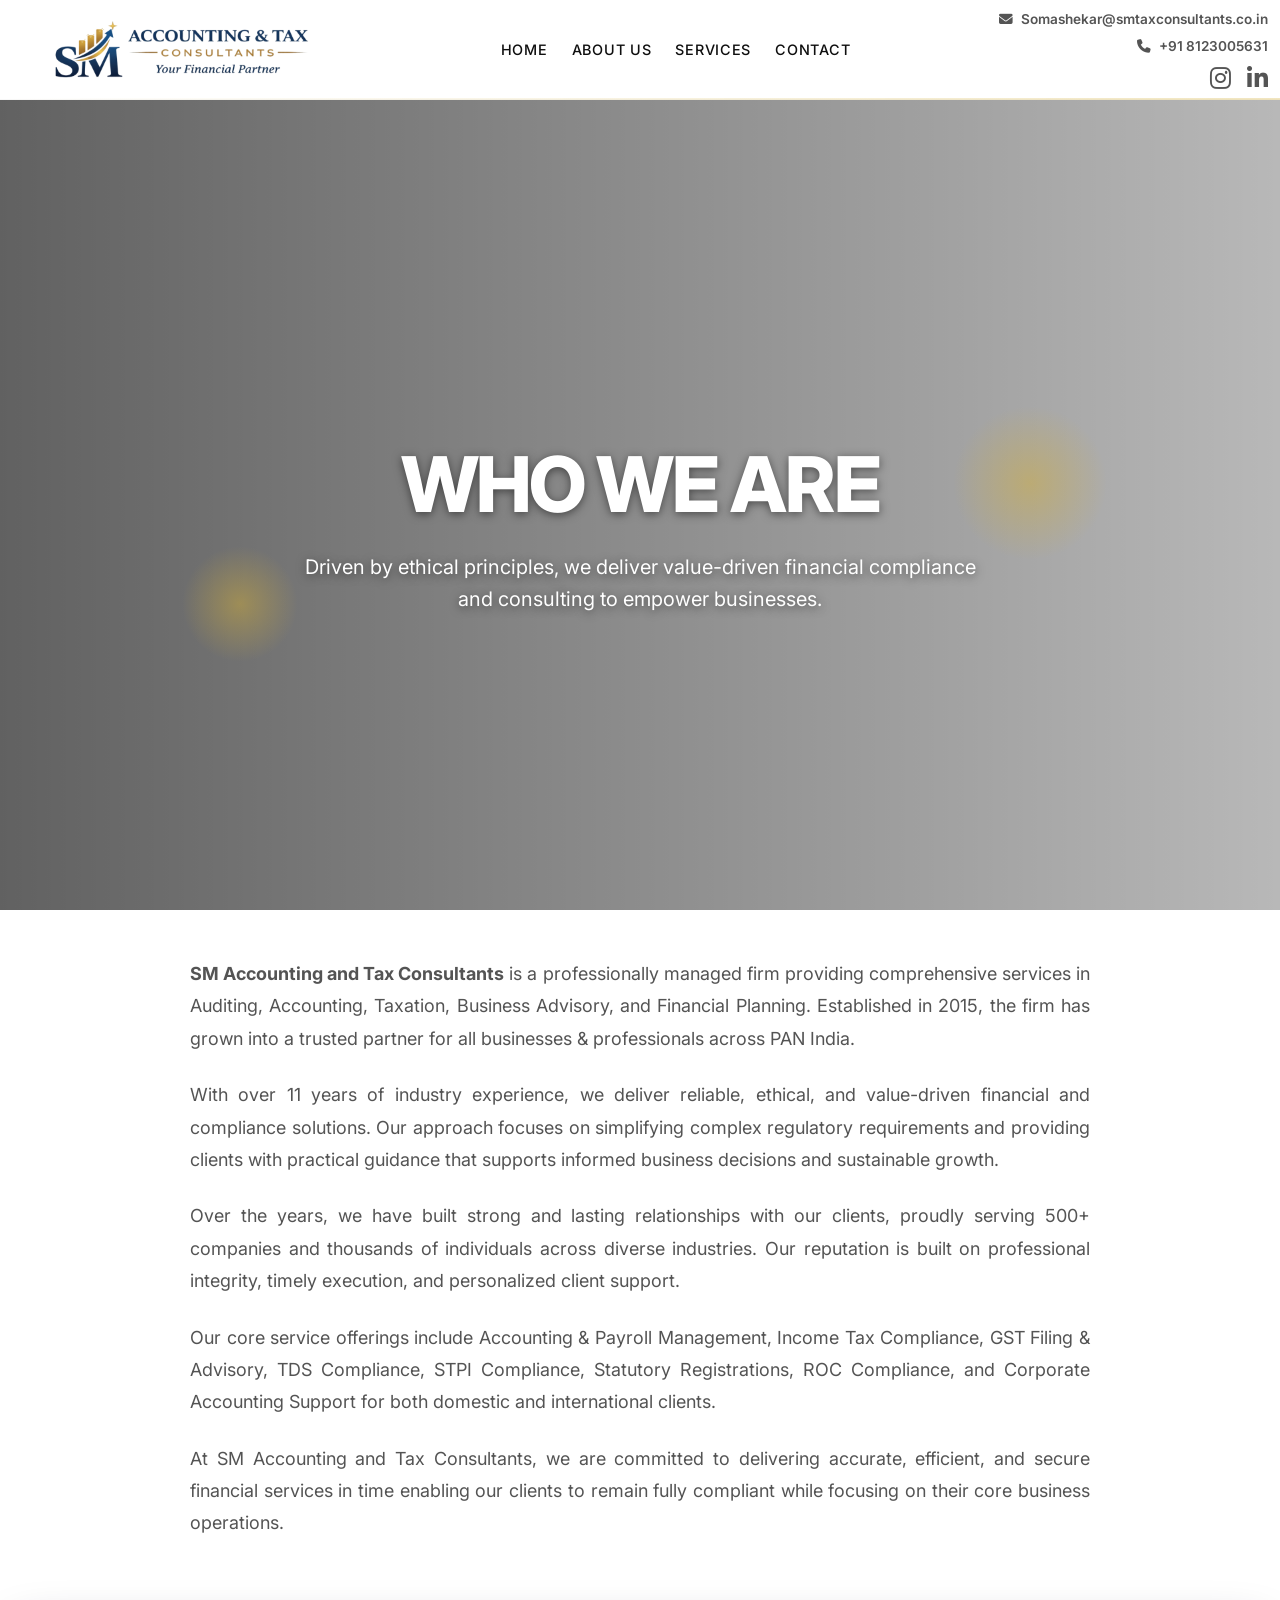
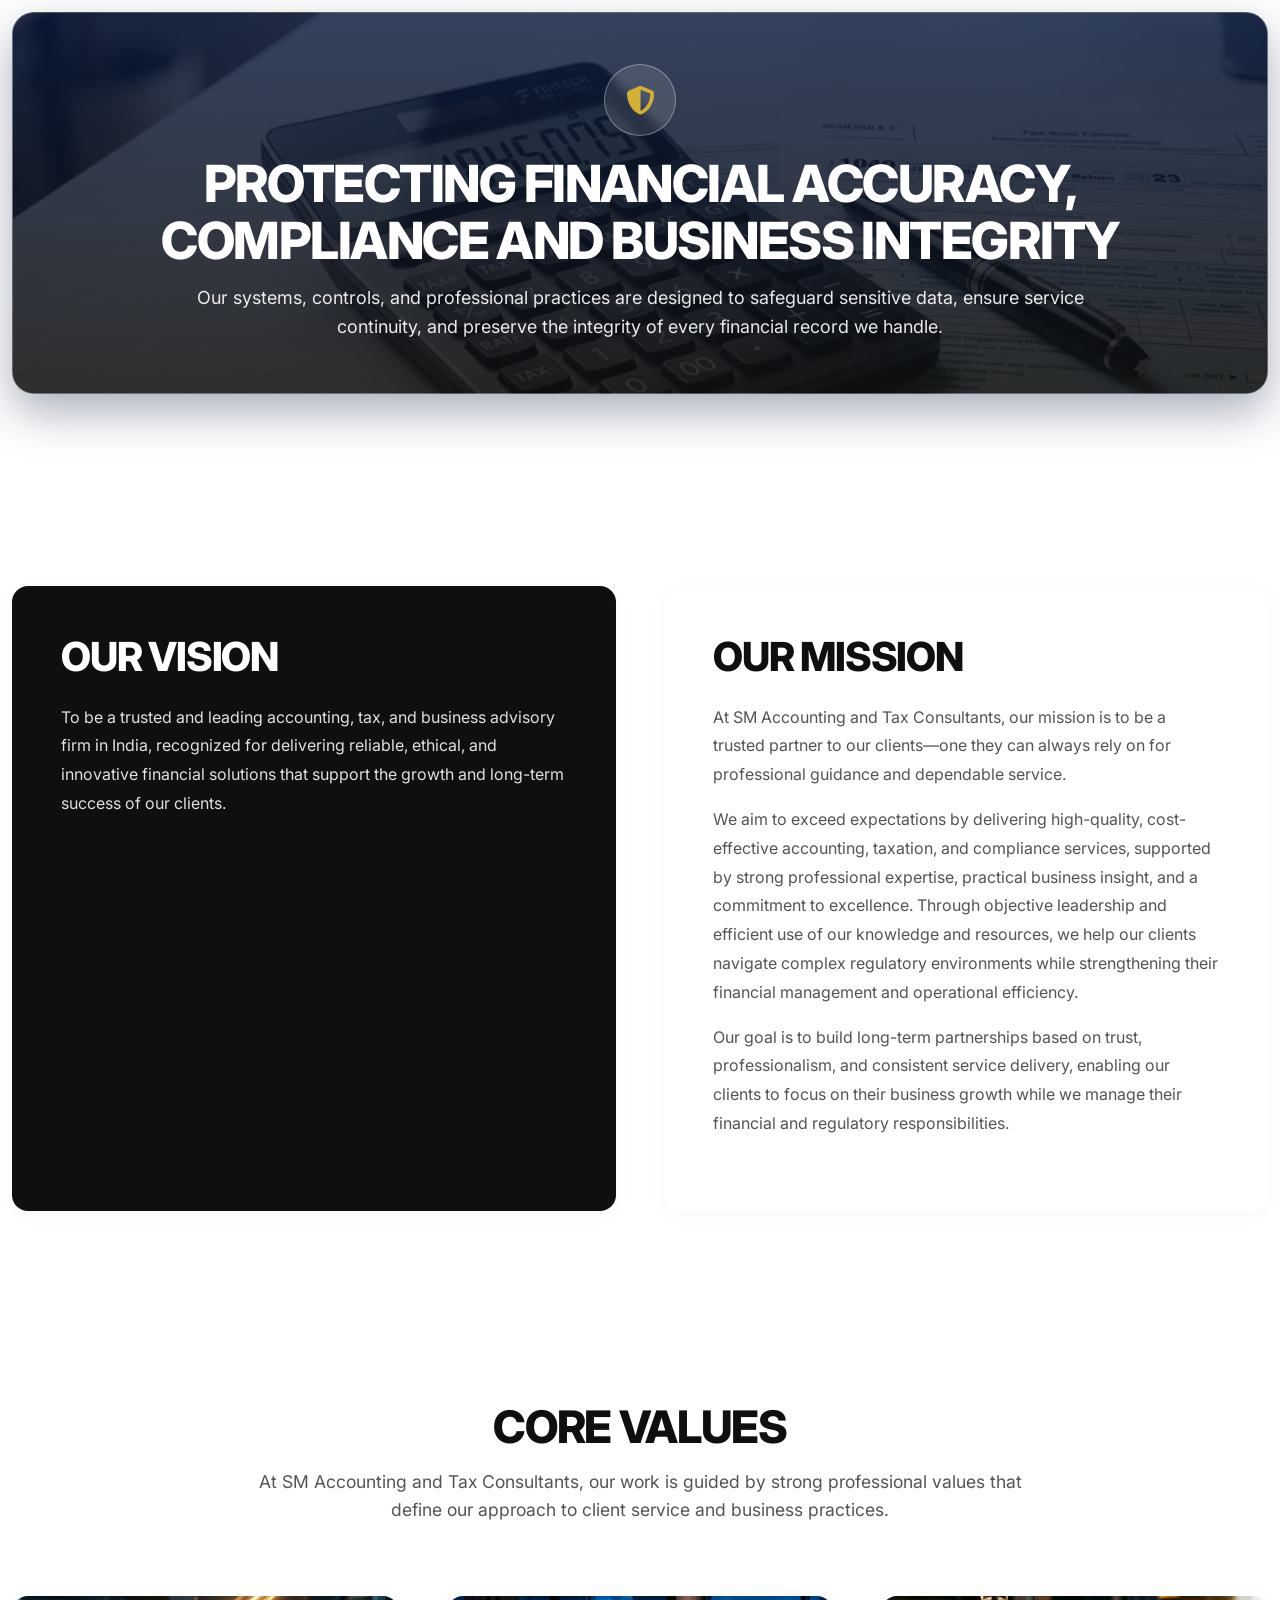
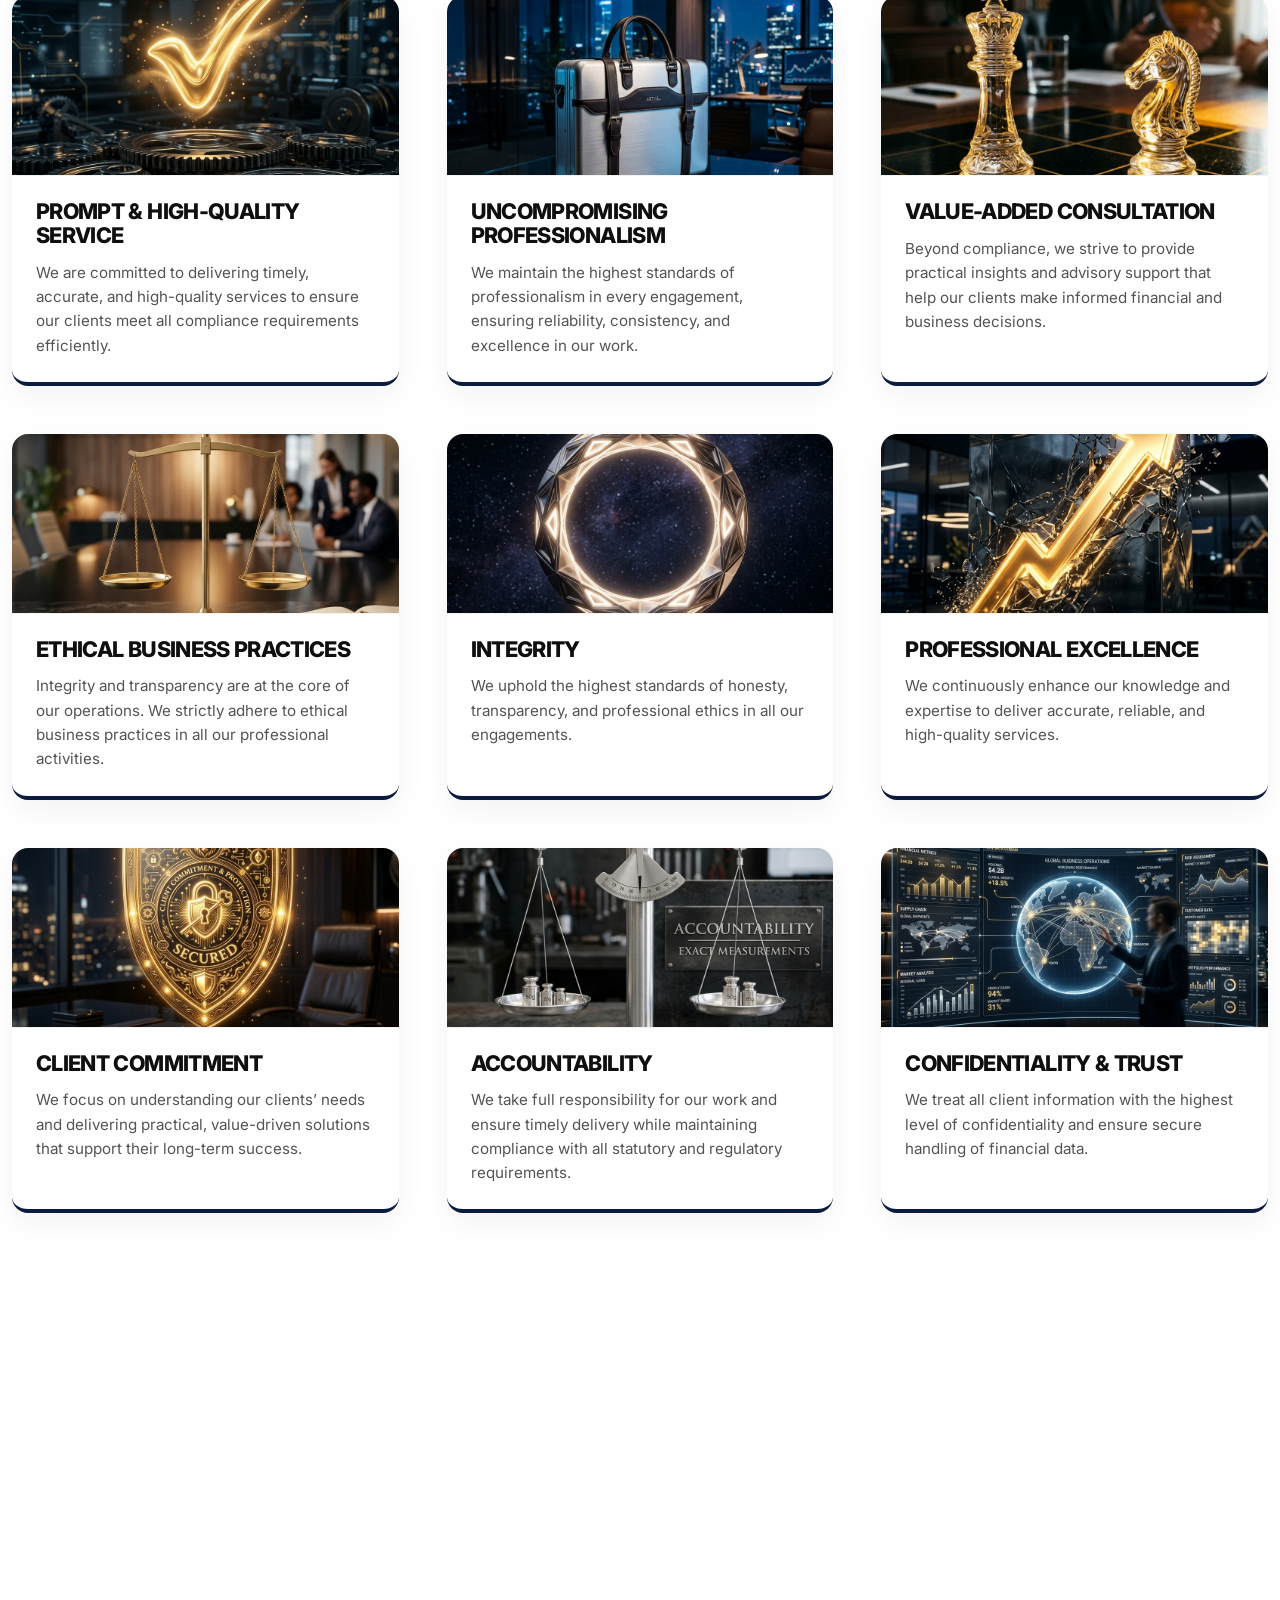
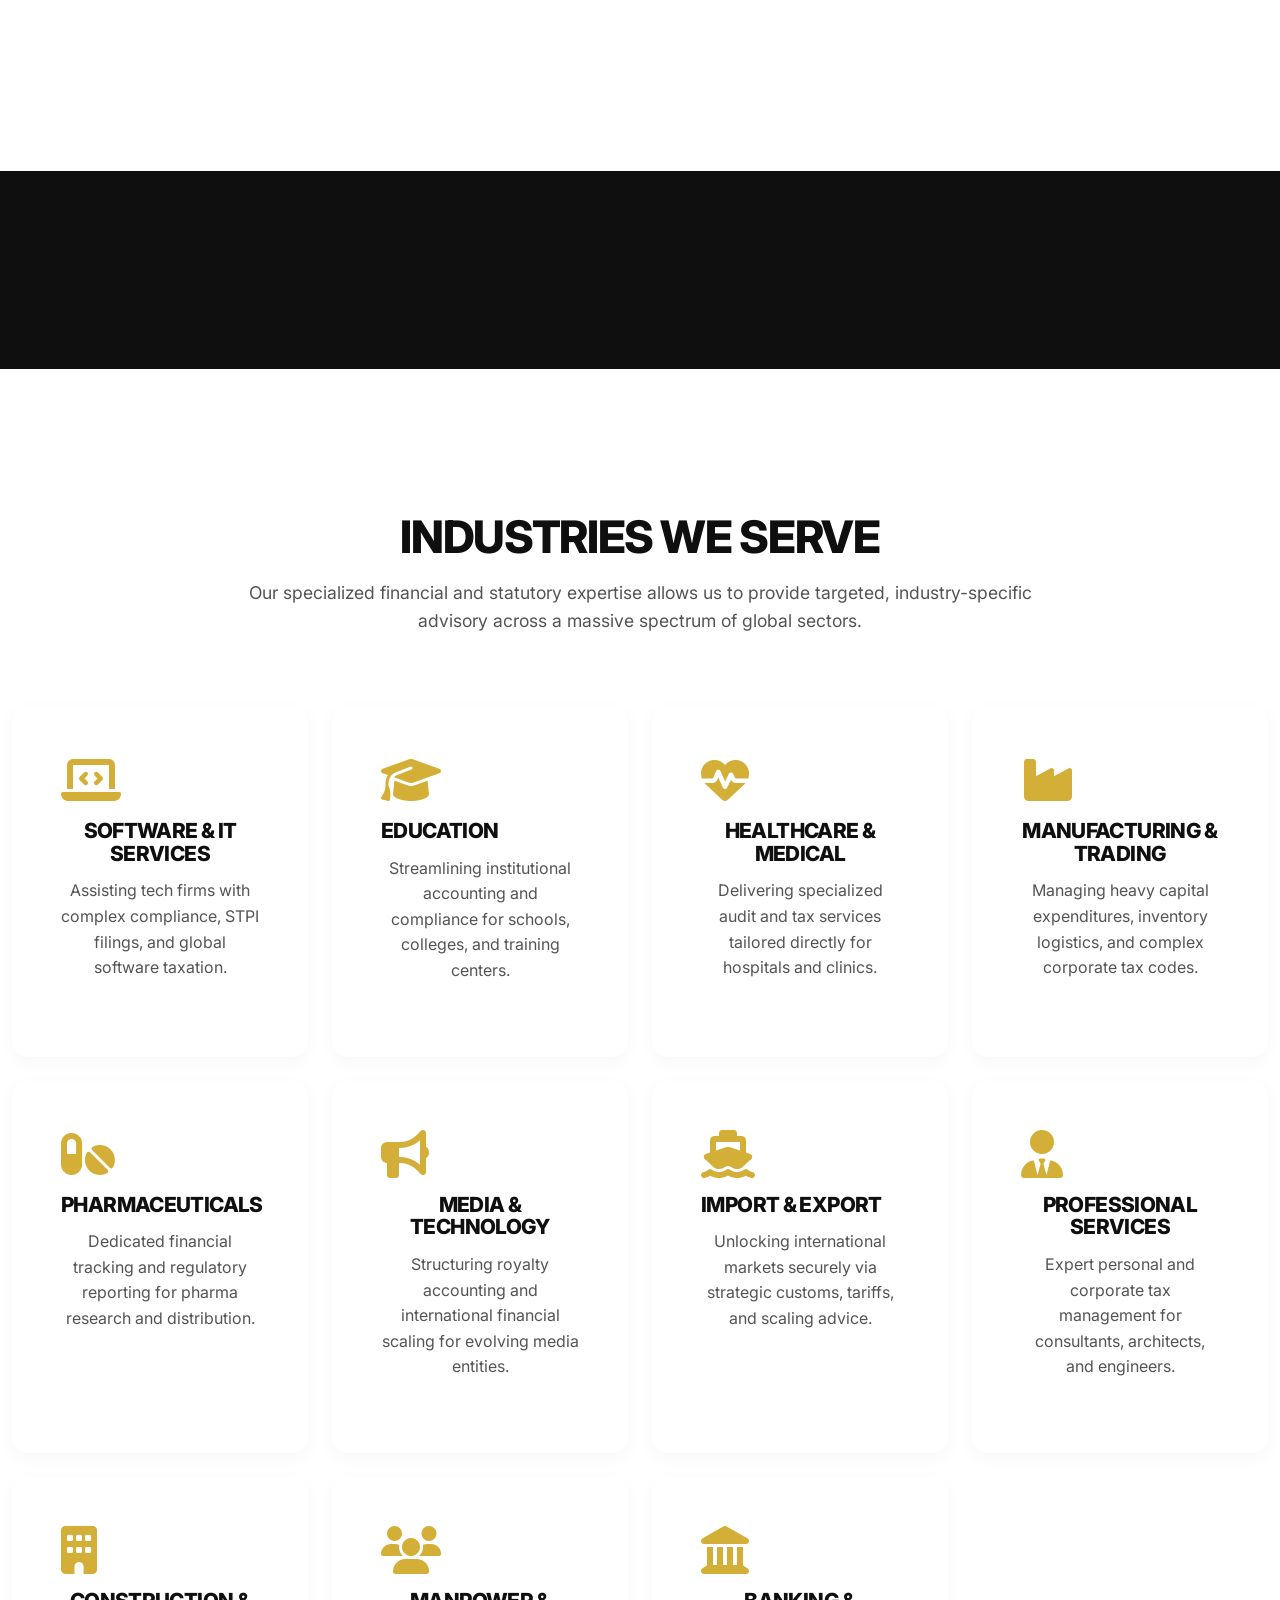
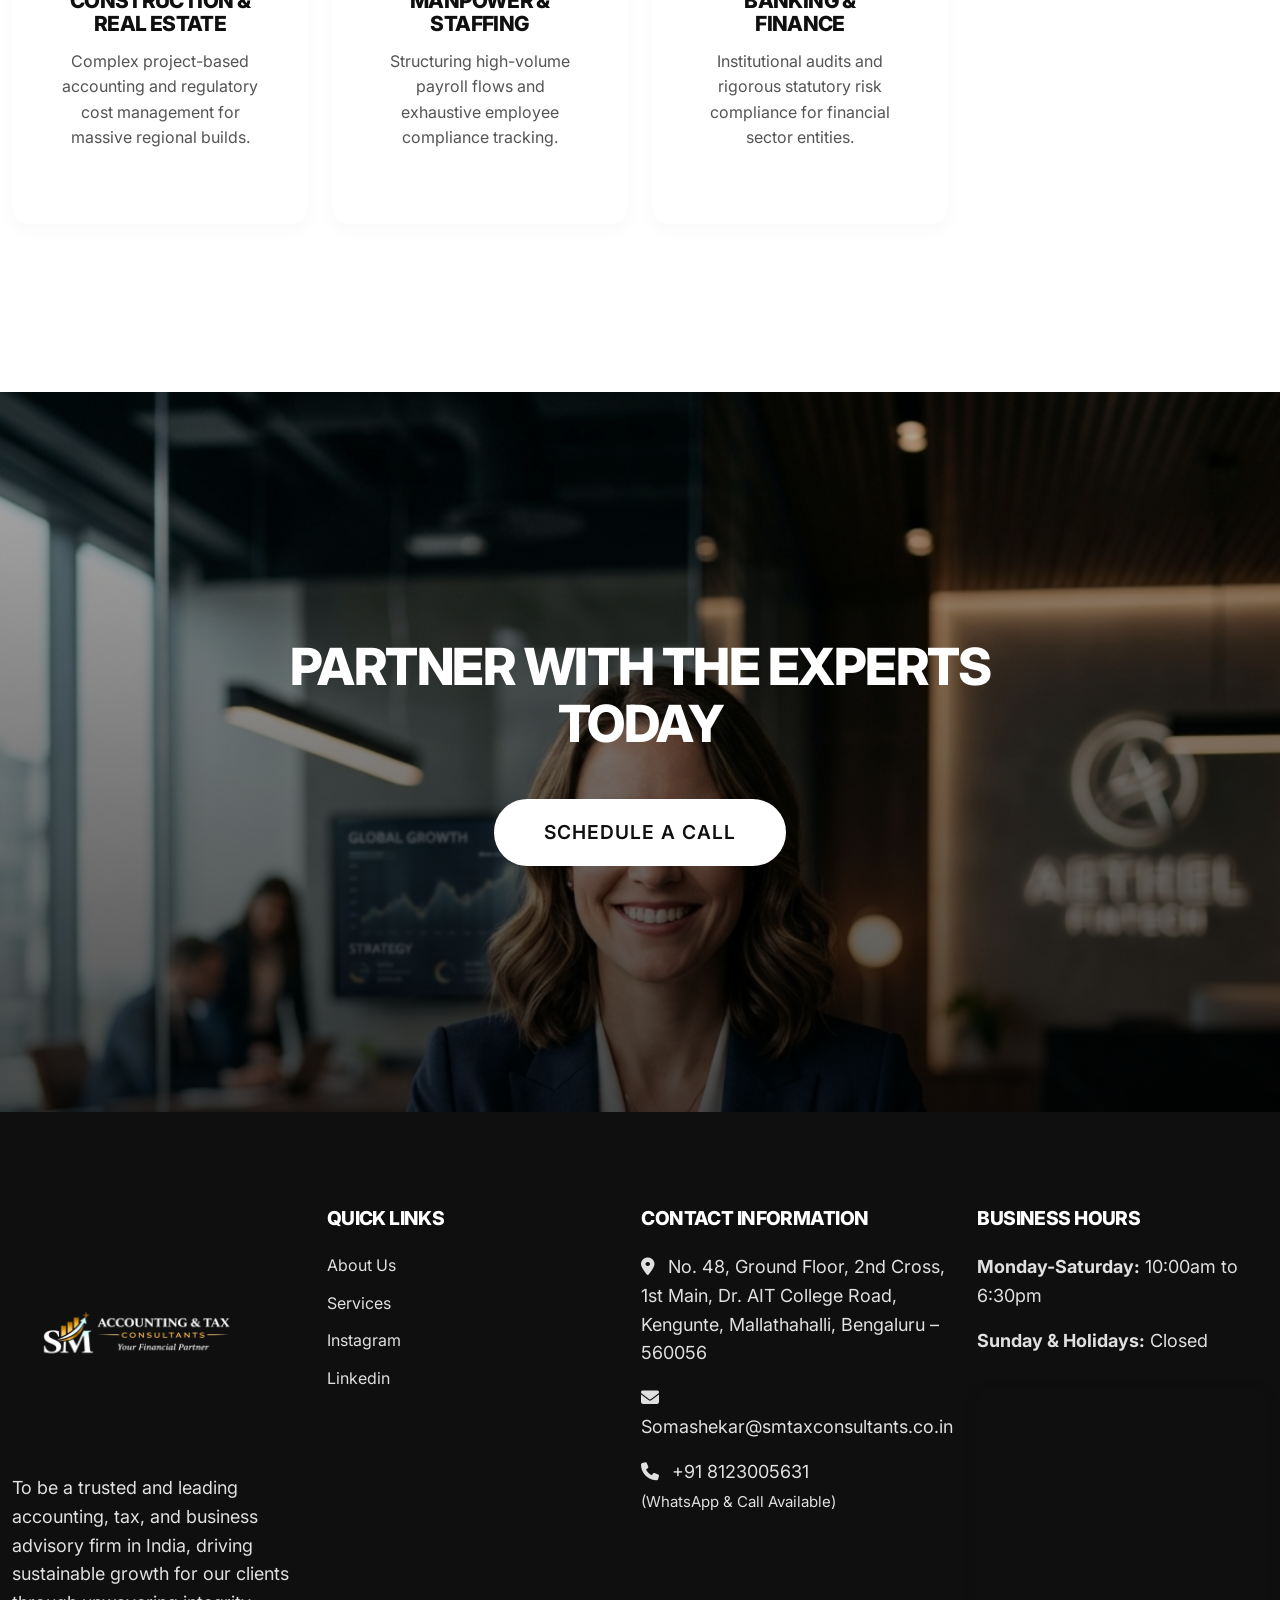
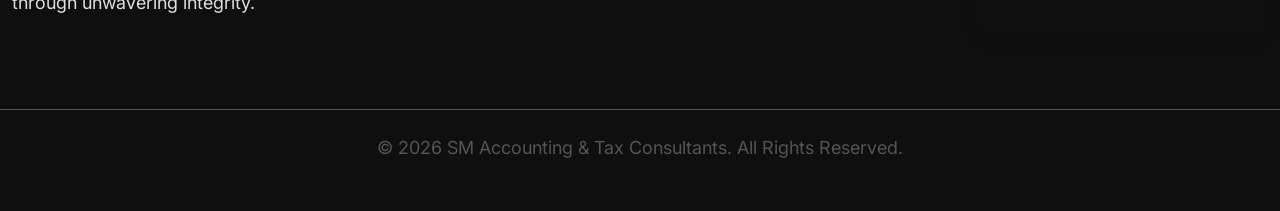
==== about.html @ 7e9931b5 "final commit" ====
<!DOCTYPE html>
<html lang="en">
<head>
    <meta charset="UTF-8">
    <meta name="viewport" content="width=device-width, initial-scale=1.0">
    <meta name="description" content="About SM Accounting & Tax Consultants. Learn about our vision, our experience, and our trusted advisory team.">
    <title>About Us | SM Accounting & Tax Consultants</title>
    <link rel="stylesheet" href="styles.css?v=7">
    <link rel="stylesheet" href="https://cdnjs.cloudflare.com/ajax/libs/font-awesome/6.4.0/css/all.min.css">
</head>
<body>

    <!-- Header (Reused) -->
    <header class="header">
        <div class="container">
            <a href="index.html" class="logo">
                <img src="images/logo.png?v=6" alt="SM Accounting & Tax Logo" class="logo-img">
            </a>
            <button class="mobile-menu-toggle" aria-label="Toggle menu">
                <i class="fas fa-bars"></i>
            </button>
            <nav class="nav-links">
                <a href="index.html">Home</a>
                <a href="about.html" class="active">About Us</a>
                <a href="services.html">Services</a>
                <a href="index.html#contact">Contact</a>
                <div class="mobile-contact-info">
                    <div class="mobile-call-btn-container">
                        <a href="tel:+918123005631" class="btn-blink-call"><i class="fas fa-phone-alt"></i> CALL NOW</a>
                    </div>
                    <a href="mailto:Somashekar@smtaxconsultants.co.in" style="margin-top: 1rem;"><i class="fas fa-envelope"></i> Somashekar@smtaxconsultants.co.in</a>
                    <a href="tel:+918123005631"><i class="fas fa-phone"></i> +91 8123005631</a>
                    <div class="header-social">
                        <a href="https://www.instagram.com/smtaxconsultants" target="_blank" rel="noopener noreferrer" aria-label="Instagram"><i class="fab fa-instagram"></i></a>
                        <a href="https://www.linkedin.com/in/somashekar-m-c-799204240/" target="_blank" rel="noopener noreferrer" aria-label="LinkedIn"><i class="fab fa-linkedin-in"></i></a>
                    </div>
                </div>
            </nav>
            <div class="header-contact">
                <a href="mailto:Somashekar@smtaxconsultants.co.in"><i class="fas fa-envelope"></i> Somashekar@smtaxconsultants.co.in</a>
                <a href="tel:+918123005631"><i class="fas fa-phone"></i> +91 8123005631</a>
                <div class="header-social">
                    <a href="#" aria-label="Instagram"><i class="fab fa-instagram"></i></a>
                    <a href="#" aria-label="LinkedIn"><i class="fab fa-linkedin-in"></i></a>
                </div>
            </div>
        </div>
    </header>

    <!-- About Hero -->
    <section class="hero hero-slideshow" style="margin-bottom: var(--spacing-lg);">
        <div class="slideshow-container">
            <div class="slide active" style="background-image: url('images/bg5.jpg');"></div>
            <div class="slide" style="background-image: url('images/bg6.jpg');"></div>
            <div class="slide" style="background-image: url('images/bg7.jpg');"></div>
            <div class="slide" style="background-image: url('images/bg8.jpg');"></div>
            <div class="slide-overlay"></div>
        </div>
        <div class="container hero-content obs-fade-up">
            <h1 class="text-hero">WHO WE ARE</h1>
            <p class="hero-subtitle">Driven by ethical principles, we deliver value-driven financial compliance and consulting to empower businesses.</p>
        </div>
    </section>

    <!-- Detailed About Section -->
    <section class="container obs-fade-up" style="max-width: 900px; margin: 0 auto; text-align: justify; color: var(--color-slate); font-size: 1.15rem; line-height: 1.8; margin-bottom: var(--spacing-xl); padding-top: 0;">
        <p style="margin-bottom: 1.5rem;"><strong>SM Accounting and Tax Consultants</strong> is a professionally managed firm providing comprehensive services in Auditing, Accounting, Taxation, Business Advisory, and Financial Planning. Established in 2015, the firm has grown into a trusted partner for all businesses & professionals across PAN India.</p>
        <p style="margin-bottom: 1.5rem;">With over 11 years of industry experience, we deliver reliable, ethical, and value-driven financial and compliance solutions. Our approach focuses on simplifying complex regulatory requirements and providing clients with practical guidance that supports informed business decisions and sustainable growth.</p>
        <p style="margin-bottom: 1.5rem;">Over the years, we have built strong and lasting relationships with our clients, proudly serving 500+ companies and thousands of individuals across diverse industries. Our reputation is built on professional integrity, timely execution, and personalized client support.</p>
        <p style="margin-bottom: 1.5rem;">Our core service offerings include Accounting & Payroll Management, Income Tax Compliance, GST Filing & Advisory, TDS Compliance, STPI Compliance, Statutory Registrations, ROC Compliance, and Corporate Accounting Support for both domestic and international clients.</p>
        <p>At SM Accounting and Tax Consultants, we are committed to delivering accurate, efficient, and secure financial services in time enabling our clients to remain fully compliant while focusing on their core business operations.</p>
    </section>

    <section class="section container confidentiality-section obs-fade-up">
        <div class="confidentiality-card">
            <div class="confidentiality-icon-wrap">
                <i class="fas fa-shield-halved"></i>
            </div>
            <h2 class="text-h2">Protecting Financial Accuracy, Compliance and Business Integrity</h2>
            <p>Our systems, controls, and professional practices are designed to safeguard sensitive data, ensure service continuity, and preserve the integrity of every financial record we handle.</p>
        </div>
    </section>

    <!-- Vision & Mission section -->
    <section class="section container">
        <div class="grid-2 stagger-container">
            <div class="card obs-fade-up" style="background-color: var(--color-black); color: var(--color-white);">
                <h2 class="text-h2" style="font-size: 2.5rem; margin-bottom: 1.5rem;">OUR VISION</h2>
                <p style="color: var(--color-silver); line-height: 1.8;">To be a trusted and leading accounting, tax, and business advisory firm in India, recognized for delivering reliable, ethical, and innovative financial solutions that support the growth and long-term success of our clients.</p>
            </div>
            <div class="card obs-fade-up">
                <h2 class="text-h2" style="font-size: 2.5rem; margin-bottom: 1.5rem;">OUR MISSION</h2>
                <p style="margin-bottom: 1rem; line-height: 1.8;">At SM Accounting and Tax Consultants, our mission is to be a trusted partner to our clients—one they can always rely on for professional guidance and dependable service.</p>
                <p style="margin-bottom: 1rem; line-height: 1.8;">We aim to exceed expectations by delivering high-quality, cost-effective accounting, taxation, and compliance services, supported by strong professional expertise, practical business insight, and a commitment to excellence. Through objective leadership and efficient use of our knowledge and resources, we help our clients navigate complex regulatory environments while strengthening their financial management and operational efficiency.</p>
                <p style="line-height: 1.8;">Our goal is to build long-term partnerships based on trust, professionalism, and consistent service delivery, enabling our clients to focus on their business growth while we manage their financial and regulatory responsibilities.</p>
            </div>
        </div>
    </section>

    <!-- Core Values -->
    <section class="section container obs-fade-up" style="margin-bottom: var(--spacing-xl);">
        <div style="text-align: center; max-width: 800px; margin: 0 auto; margin-bottom: var(--spacing-xl);">
            <h2 class="text-h2" style="font-size: 2.8rem; margin-bottom: 1rem;">CORE VALUES</h2>
            <p style="font-size: 1.1rem; color: var(--color-slate); line-height: 1.6;">At SM Accounting and Tax Consultants, our work is guided by strong professional values that define our approach to client service and business practices.</p>
        </div>

        <div class="values-grid stagger-container">
            <!-- Card 1 -->
            <div class="value-card obs-fade-up">
                <img src="images/val_service.png" class="value-card-img" alt="Prompt Service">
                <div class="value-card-content">
                    <h3>Prompt & High-Quality Service</h3>
                    <p>We are committed to delivering timely, accurate, and high-quality services to ensure our clients meet all compliance requirements efficiently.</p>
                </div>
            </div>
            
            <!-- Card 2 -->
            <div class="value-card obs-fade-up">
                <img src="images/val_professionalism.png" class="value-card-img" alt="Professionalism">
                <div class="value-card-content">
                    <h3>Uncompromising Professionalism</h3>
                    <p>We maintain the highest standards of professionalism in every engagement, ensuring reliability, consistency, and excellence in our work.</p>
                </div>
            </div>

            <!-- Card 3 -->
            <div class="value-card obs-fade-up">
                <img src="images/val_consultation.png" class="value-card-img" alt="Value Added Consultation">
                <div class="value-card-content">
                    <h3>Value-Added Consultation</h3>
                    <p>Beyond compliance, we strive to provide practical insights and advisory support that help our clients make informed financial and business decisions.</p>
                </div>
            </div>

            <!-- Card 4 -->
            <div class="value-card obs-fade-up">
                <img src="images/val_ethics.png" class="value-card-img" alt="Ethical Business Practices">
                <div class="value-card-content">
                    <h3>Ethical Business Practices</h3>
                    <p>Integrity and transparency are at the core of our operations. We strictly adhere to ethical business practices in all our professional activities.</p>
                </div>
            </div>

            <!-- Card 5 -->
            <div class="value-card obs-fade-up">
                <img src="images/val_integrity.png" class="value-card-img" alt="Integrity">
                <div class="value-card-content">
                    <h3>Integrity</h3>
                    <p>We uphold the highest standards of honesty, transparency, and professional ethics in all our engagements.</p>
                </div>
            </div>

            <!-- Card 6 -->
            <div class="value-card obs-fade-up">
                <img src="images/val_excellence.png" class="value-card-img" alt="Professional Excellence">
                <div class="value-card-content">
                    <h3>Professional Excellence</h3>
                    <p>We continuously enhance our knowledge and expertise to deliver accurate, reliable, and high-quality services.</p>
                </div>
            </div>

            <!-- Card 7 -->
            <div class="value-card obs-fade-up">
                <img src="images/val_commitment.png" class="value-card-img" alt="Client Commitment">
                <div class="value-card-content">
                    <h3>Client Commitment</h3>
                    <p>We focus on understanding our clients’ needs and delivering practical, value-driven solutions that support their long-term success.</p>
                </div>
            </div>

            <!-- Card 8 -->
            <div class="value-card obs-fade-up">
                <img src="images/val_accountability.png" class="value-card-img" alt="Accountability">
                <div class="value-card-content">
                    <h3>Accountability</h3>
                    <p>We take full responsibility for our work and ensure timely delivery while maintaining compliance with all statutory and regulatory requirements.</p>
                </div>
            </div>

            <!-- Card 9 -->
            <div class="value-card obs-fade-up">
                <img src="images/cat_corporate.png" class="value-card-img" alt="Confidentiality & Trust">
                <div class="value-card-content">
                    <h3>Confidentiality & Trust</h3>
                    <p>We treat all client information with the highest level of confidentiality and ensure secure handling of financial data.</p>
                </div>
            </div>

            <!-- Card 10 -->
            <div class="value-card obs-fade-up">
                <img src="images/cat_advisory.png" class="value-card-img" alt="Long-Term Relationships">
                <div class="value-card-content">
                    <h3>Long-Term Relationships</h3>
                    <p>We believe in building lasting partnerships with our clients based on trust, reliability, and consistent support.</p>
                </div>
            </div>
        </div>
    </section>

    <!-- Trust Stats -->
    <section class="trust-banner" style="margin: var(--spacing-lg) 0;">
        <div class="container grid-4 stagger-container">
            <div class="obs-fade-up">
                <span class="trust-stat count-up" data-target="2015" data-suffix="">2015</span>
                <span class="trust-label">Established</span>
            </div>
            <div class="obs-fade-up">
                <span class="trust-stat count-up" data-target="15" data-suffix="+">0</span>
                <span class="trust-label">Years of Expertise</span>
            </div>
            <div class="obs-fade-up">
                <span class="trust-stat count-up" data-target="11" data-suffix="+">0</span>
                <span class="trust-label">Years in Business</span>
            </div>
            <div class="obs-fade-up">
                <span class="trust-stat count-up" data-target="500" data-suffix="+">0</span>
                <span class="trust-label">Companies Served</span>
            </div>
        </div>
    </section>

    <!-- Industries We Serve -->
    <section class="section container obs-fade-up" style="margin-bottom: var(--spacing-xl);">
        <div style="text-align: center; max-width: 800px; margin: 0 auto; margin-bottom: var(--spacing-xl);">
            <h2 class="text-h2" style="font-size: 2.8rem; margin-bottom: 1rem;">INDUSTRIES WE SERVE</h2>
            <p style="font-size: 1.1rem; color: var(--color-slate); line-height: 1.6;">Our specialized financial and statutory expertise allows us to provide targeted, industry-specific advisory across a massive spectrum of global sectors.</p>
        </div>

        <div class="industries-grid stagger-container">
            <div class="card obs-fade-up" style="text-align: center;">
                <i class="fas fa-laptop-code card-icon" style="color: var(--color-gold); font-size: 3rem; margin-bottom: 1rem;"></i>
                <h3 class="card-title" style="font-size:1.3rem;">Software & IT Services</h3>
                <p>Assisting tech firms with complex compliance, STPI filings, and global software taxation.</p>
            </div>
            
            <div class="card obs-fade-up" style="text-align: center;">
                <i class="fas fa-graduation-cap card-icon" style="color: var(--color-gold); font-size: 3rem; margin-bottom: 1rem;"></i>
                <h3 class="card-title" style="font-size:1.3rem;">Education</h3>
                <p>Streamlining institutional accounting and compliance for schools, colleges, and training centers.</p>
            </div>

            <div class="card obs-fade-up" style="text-align: center;">
                <i class="fas fa-heartbeat card-icon" style="color: var(--color-gold); font-size: 3rem; margin-bottom: 1rem;"></i>
                <h3 class="card-title" style="font-size:1.3rem;">Healthcare & Medical</h3>
                <p>Delivering specialized audit and tax services tailored directly for hospitals and clinics.</p>
            </div>

            <div class="card obs-fade-up" style="text-align: center;">
                <i class="fas fa-industry card-icon" style="color: var(--color-gold); font-size: 3rem; margin-bottom: 1rem;"></i>
                <h3 class="card-title" style="font-size:1.3rem;">Manufacturing & Trading</h3>
                <p>Managing heavy capital expenditures, inventory logistics, and complex corporate tax codes.</p>
            </div>

            <div class="card obs-fade-up" style="text-align: center;">
                <i class="fas fa-pills card-icon" style="color: var(--color-gold); font-size: 3rem; margin-bottom: 1rem;"></i>
                <h3 class="card-title" style="font-size:1.3rem;">Pharmaceuticals</h3>
                <p>Dedicated financial tracking and regulatory reporting for pharma research and distribution.</p>
            </div>

            <div class="card obs-fade-up" style="text-align: center;">
                <i class="fas fa-bullhorn card-icon" style="color: var(--color-gold); font-size: 3rem; margin-bottom: 1rem;"></i>
                <h3 class="card-title" style="font-size:1.3rem;">Media & Technology</h3>
                <p>Structuring royalty accounting and international financial scaling for evolving media entities.</p>
            </div>

            <div class="card obs-fade-up" style="text-align: center;">
                <i class="fas fa-ship card-icon" style="color: var(--color-gold); font-size: 3rem; margin-bottom: 1rem;"></i>
                <h3 class="card-title" style="font-size:1.3rem;">Import & Export</h3>
                <p>Unlocking international markets securely via strategic customs, tariffs, and scaling advice.</p>
            </div>

            <div class="card obs-fade-up" style="text-align: center;">
                <i class="fas fa-user-tie card-icon" style="color: var(--color-gold); font-size: 3rem; margin-bottom: 1rem;"></i>
                <h3 class="card-title" style="font-size:1.3rem;">Professional Services</h3>
                <p>Expert personal and corporate tax management for consultants, architects, and engineers.</p>
            </div>

            <div class="card obs-fade-up" style="text-align: center;">
                <i class="fas fa-building card-icon" style="color: var(--color-gold); font-size: 3rem; margin-bottom: 1rem;"></i>
                <h3 class="card-title" style="font-size:1.3rem;">Construction & Real Estate</h3>
                <p>Complex project-based accounting and regulatory cost management for massive regional builds.</p>
            </div>

            <div class="card obs-fade-up" style="text-align: center;">
                <i class="fas fa-users card-icon" style="color: var(--color-gold); font-size: 3rem; margin-bottom: 1rem;"></i>
                <h3 class="card-title" style="font-size:1.3rem;">Manpower & Staffing</h3>
                <p>Structuring high-volume payroll flows and exhaustive employee compliance tracking.</p>
            </div>

            <div class="card obs-fade-up" style="text-align: center;">
                <i class="fas fa-landmark card-icon" style="color: var(--color-gold); font-size: 3rem; margin-bottom: 1rem;"></i>
                <h3 class="card-title" style="font-size:1.3rem;">Banking & Finance</h3>
                <p>Institutional audits and rigorous statutory risk compliance for financial sector entities.</p>
            </div>
        </div>
    </section>
    <!-- Pre-Footer CTA -->
    <section class="cta-section">
        <div class="cta-bg" style="background: url('images/advisor.png') center/cover no-repeat; background-position-y: top;"></div>
        <div class="cta-content obs-scale-in">
            <h2 class="text-h2">PARTNER WITH THE EXPERTS TODAY</h2>
            <a href="index.html#contact" class="btn btn-primary" style="font-size: 1.2rem; padding: 1rem 3rem;">Schedule a Call</a>
        </div>
    </section>

    <!-- Footer (Reused) -->
    <footer class="footer" id="contact">
        <div class="container grid-4 stagger-container">
            <div class="footer-col obs-fade-up">
                <img src="images/logo.png?v=6" alt="SM Accounting & Tax Logo" class="footer-logo">
                <p>To be a trusted and leading accounting, tax, and business advisory firm in India, driving sustainable growth for our clients through unwavering integrity.</p>
            </div>
            <div class="footer-col obs-fade-up">
                <h4>Quick Links</h4>
                <ul class="footer-links">
                    <li><a href="about.html">About Us</a></li>
                    <li><a href="services.html">Services</a></li>
                    <li><a href="https://www.instagram.com/smtaxconsultants">Instagram</a></li>
                    <li><a href="https://www.linkedin.com/in/somashekar-m-c-799204240/">Linkedin</a></li>
                </ul>
            </div>
            <div class="footer-col obs-fade-up">
                <h4>Contact Information</h4>
                <p><i class="fas fa-map-marker-alt" style="margin-right: 0.5rem;"></i> No. 48, Ground Floor, 2nd Cross, 1st Main, Dr. AIT College Road, Kengunte, Mallathahalli, Bengaluru – 560056</p>
                <p><i class="fas fa-envelope" style="margin-right: 0.5rem;"></i> Somashekar@smtaxconsultants.co.in</p>
                <p><i class="fas fa-phone" style="margin-right: 0.5rem;"></i> +91 8123005631 <br><small>(WhatsApp & Call Available)</small></p>
            </div>
            <div class="footer-col obs-fade-up">
                <h4>Business Hours</h4>
                <p><strong>Monday-Saturday:</strong> 10:00am to 6:30pm</p>
                <p style="margin-bottom: 2rem;"><strong>Sunday & Holidays:</strong> Closed</p>
                <div class="footer-map-container" style="height: 250px; border-radius: var(--radius-card); overflow: hidden; box-shadow: 0 5px 15px rgba(0,0,0,0.1); position: relative;">
                    <a href="https://maps.app.goo.gl/VyXDqvGg7Y3oF2Cc8" target="_blank" aria-label="Open in Google Maps" style="position: absolute; top:0; left:0; width: 100%; height: 100%; z-index: 10;"></a>
                    <iframe src="https://maps.google.com/maps?q=SM%20Accounting%20and%20Tax%20Consultants,%20Bengaluru&t=&z=15&ie=UTF8&iwloc=&output=embed" width="100%" height="100%" style="border:0;" allowfullscreen="" loading="lazy" referrerpolicy="no-referrer-when-downgrade"></iframe>
                </div>
            </div>
        </div>
        <div class="footer-bottom">
            <div class="container">
                <p>&copy; 2026 SM Accounting & Tax Consultants. All Rights Reserved.</p>
            </div>
        </div>
    </footer>

    <script src="scripts.js?v=9"></script>
</body>
</html>
---- styles.css ----
@import url('https://fonts.googleapis.com/css2?family=Inter:wght@300;400;500;600;700;800&display=swap');

:root {
  --color-black: #0F0F0F;
  --color-white: #FFFFFF;
  --color-silver: #E0E0E0;
  --color-slate: #545454;
  --color-bg-alt: #F7F7F7;
  --color-primary: #0A1B3F;
  --color-gold: #D4AF37;
  
  --spacing-sm: 0.8rem;
  --spacing-md: 1.5rem;
  --spacing-lg: 3rem;
  --spacing-xl: 4.5rem;
  --spacing-xxl: 6rem;

  --transition-fast: 0.3s cubic-bezier(0.25, 1, 0.5, 1);
  --transition-slow: 0.8s cubic-bezier(0.25, 1, 0.5, 1);
  
  --radius-pill: 9999px;
  --radius-card: 16px;
}

* {
  margin: 0;
  padding: 0;
  box-sizing: border-box;
}

html {
  scroll-behavior: smooth;
}

body {
  font-family: 'Inter', sans-serif;
  background-color: var(--color-white);
  color: var(--color-black);
  line-height: 1.6;
  overflow-x: hidden;
}

h1, h2, h3, h4, h5, h6 {
  font-weight: 800;
  letter-spacing: -0.03em;
  line-height: 1.1;
  text-transform: uppercase;
}

p {
  font-size: 1.125rem;
  color: var(--color-slate);
  font-weight: 400;
}

a {
  text-decoration: none;
  color: inherit;
  transition: color var(--transition-fast);
}

img {
  max-width: 100%;
  display: block;
  object-fit: cover;
}

/* Typography Scale */
.text-hero { font-size: clamp(3rem, 6vw, 6rem); }
.text-h2 { font-size: clamp(2.5rem, 4vw, 4rem); }
.text-h3 { font-size: clamp(1.5rem, 2vw, 2.5rem); }

/* Layout Utilities */
.container {
  width: min(100% - 1.5rem, 1400px);
  max-width: 1400px;
  margin: 0 auto;
}

.section {
  padding: var(--spacing-xxl) 0;
}

.grid-2 { display: grid; grid-template-columns: 1fr 1fr; gap: var(--spacing-lg); }
.grid-3 { display: grid; grid-template-columns: repeat(3, 1fr); gap: var(--spacing-lg); }
.grid-4 { display: grid; grid-template-columns: repeat(4, 1fr); gap: var(--spacing-md); }

@media (max-width: 1024px) {
  .grid-4 { grid-template-columns: repeat(2, 1fr); }
  .grid-2 { grid-template-columns: 1fr; }
}

@media (max-width: 768px) {
  .grid-4, .grid-3 { grid-template-columns: 1fr; }
  .section { padding: var(--spacing-xl) 0; }
}

/* Industries grid (About page) */
.industries-grid {
  display: grid;
  grid-template-columns: repeat(auto-fill, minmax(260px, 1fr));
  gap: var(--spacing-md);
}

@media (max-width: 600px) {
  .industries-grid {
    grid-template-columns: 1fr;
  }
}

/* Buttons */
.btn {
  display: inline-flex;
  align-items: center;
  justify-content: center;
  padding: 1rem 2rem;
  border-radius: var(--radius-pill);
  font-weight: 600;
  text-transform: uppercase;
  letter-spacing: 0.05em;
  cursor: pointer;
  transition: all var(--transition-fast);
  border: 2px solid transparent;
  position: relative;
  overflow: hidden;
}

.btn-primary {
  background-color: var(--color-black);
  color: var(--color-white);
  border-color: var(--color-black);
  z-index: 1;
}

.btn-primary::after {
  content: "";
  position: absolute;
  top: 0;
  left: -100%;
  width: 100%;
  height: 100%;
  background: linear-gradient(90deg, transparent, rgba(255,255,255,0.25), transparent);
  transition: all 0.6s cubic-bezier(0.25, 1, 0.5, 1);
  z-index: -1;
}

.btn-primary:hover {
  background-color: var(--color-primary);
  color: var(--color-white);
  transform: translateY(-4px);
  box-shadow: 0 15px 30px rgba(10, 27, 63, 0.4);
  border-color: var(--color-primary);
}

.btn-primary:hover::after {
  left: 100%;
}

.btn-secondary {
  background-color: transparent;
  color: var(--color-black);
  border-color: var(--color-silver);
}

.btn-secondary:hover {
  border-color: var(--color-black);
  transform: translateY(-2px);
}

/* Header */
.header {
  position: sticky;
  top: 0;
  z-index: 100;
  background-color: rgba(255, 255, 255, 0.9);
  backdrop-filter: blur(10px);
  padding: 50; 
  height: 100px; /* STRICT THIN HEADER HEIGHT */
  border-bottom: 1px solid var(--color-bg-alt);
  transition: all 0.4s ease;
}

.header::after {
  content: "";
  position: absolute;
  left: 0;
  bottom: -1px;
  width: 100%;
  height: 2px;
  background: linear-gradient(90deg, transparent, var(--color-gold), transparent);
  background-size: 220% 100%;
  opacity: 0.35;
  animation: headerShimmer 7s linear infinite;
  pointer-events: none;
}

.header.scrolled {
  height: 90px;
  background-color: rgba(255, 255, 255, 0.98);
  box-shadow: 0 5px 20px rgba(0,0,0,0.05);
  border-bottom: 1px solid transparent;
}

.header.scrolled::after {
  opacity: 0.6;
}

.header .container {
  display: flex;
  justify-content: space-between;
  align-items: center;
  height: 100%;
}

.logo {
  display: flex;
  align-items: center;
  justify-content: center;
  height: 100%;
  overflow: hidden; /* Dynamically slices off the top and bottom white image padding */
}

.logo-img {
  width: 340px; 
  height: auto;
  object-fit: contain;
  mix-blend-mode: multiply;
  transition: all 0.4s ease;
  flex-shrink: 0;
}

.header.scrolled .logo-img {
  width: 275px;
}

.nav-links {
  display: flex;
  gap: var(--spacing-md);
}

.nav-links a {
  font-weight: 500;
  font-size: 0.9rem;
  text-transform: uppercase;
  letter-spacing: 0.05em;
}

.nav-links a:hover, .nav-links a.active {
  color: var(--color-black);
}

/* Header Contact Links */
.header-contact {
  display: flex;
  flex-direction: column;
  align-items: flex-end;
  gap: 0.3rem;
  font-size: 0.85rem;
  font-weight: 600;
}

.header-contact a {
  display: flex;
  align-items: center;
  gap: 0.5rem;
  color: var(--color-slate);
}

.header-contact a:hover {
  color: var(--color-black);
}

.header-social {
  display: flex;
  gap: 1rem;
  margin-top: 0.25rem;
}

.header-social a {
  font-size: 1.5rem;
}

.header-social a:hover {
  transform: scale(1.1);
}

.mobile-contact-info {
  display: none; /* Shown only on mobile */
  flex-direction: column;
  gap: 1rem;
  text-align: center;
  margin-top: 2rem;
  padding-top: 2rem;
  border-top: 1px solid var(--color-silver);
  font-size: 1.1rem;
}

/* Hero Section (Slideshow Redesign) */
.hero {
  position: relative;
  min-height: 90vh;
  display: flex;
  flex-direction: column;
  justify-content: center;
  align-items: center;
  text-align: center;
  padding-top: var(--spacing-xl);
  overflow: hidden;
}

.slideshow-container {
  position: absolute;
  top: 0;
  left: 0;
  width: 100%;
  height: 100%;
  z-index: 1;
}

.slide {
  position: absolute;
  top: 0;
  left: 0;
  width: 100%;
  height: 100%;
  background-size: cover;
  background-position: center;
  background-repeat: no-repeat;
  opacity: 0;
  transition: opacity 1.5s ease-in-out, transform 8s ease-in-out;
  transform: scale(1.05); /* Slight zoom for dramatic effect */
  filter: saturate(1.2) contrast(1.12) brightness(1.08);
}

.slide.active {
  opacity: 1;
  transform: scale(1);
}

.slide-overlay {
  position: absolute;
  inset: 0;
  background: linear-gradient(to right, rgba(0,0,0,0.62), rgba(0,0,0,0.28));
  z-index: 2;
}

.hero-content {
  position: relative;
  z-index: 3;
  max-width: 900px;
  color: var(--color-white);
  padding: 0 2rem;
}

.hero-content::before,
.hero-content::after {
  content: "";
  position: absolute;
  border-radius: 50%;
  background: radial-gradient(circle, rgba(212, 175, 55, 0.45) 0%, rgba(212, 175, 55, 0) 68%);
  pointer-events: none;
  animation: heroGlowFloat 7s ease-in-out infinite alternate;
}

.hero-content::before {
  width: 160px;
  height: 160px;
  top: -40px;
  right: -20px;
}

.hero-content::after {
  width: 120px;
  height: 120px;
  bottom: -25px;
  left: -10px;
  animation-delay: 1s;
}

.hero-content .text-hero, .hero-content .hero-subtitle {
  color: var(--color-white);
  text-shadow: 0 2px 10px rgba(0,0,0,0.5);
}

.hero-subtitle {
  font-size: 1.25rem;
  margin: var(--spacing-md) auto;
  max-width: 700px;
}

.hero-btns {
  display: flex;
  gap: var(--spacing-sm);
  justify-content: center;
}

.btn-white {
  background-color: var(--color-white);
  color: var(--color-black);
  border-color: var(--color-white);
}

.btn-white:hover {
  background-color: var(--color-black);
  color: var(--color-white);
  border-color: var(--color-black);
}

.btn-outline-white {
  background-color: transparent;
  color: var(--color-white);
  border-color: var(--color-white);
}

.btn-outline-white:hover {
  background-color: var(--color-white);
  color: var(--color-black);
}

/* Trust Banner */
.trust-banner {
  background-color: var(--color-black);
  color: var(--color-white);
  padding: var(--spacing-lg) 0;
}

.trust-banner .grid-3,
.trust-banner .grid-4 {
  text-align: center;
  align-items: center;
}

.trust-stat {
  font-size: 3rem;
  font-weight: 800;
  display: block;
}

.trust-label {
  font-size: 0.9rem;
  text-transform: uppercase;
  letter-spacing: 0.1em;
  color: var(--color-silver);
}

/* About Section */
.about-hero {
  text-align: center;
  max-width: 800px;
  margin: 0 auto;
}

.about-company-image {
  width: 100%;
  border-radius: var(--radius-card);
  margin-top: var(--spacing-md);
  box-shadow: 0 10px 30px rgba(0,0,0,0.1);
}

.confidentiality-section {
  padding-top: 0;
}

.confidentiality-card {
  position: relative;
  overflow: hidden;
  border-radius: 22px;
  padding: clamp(2rem, 4vw, 3.2rem);
  text-align: center;
  background: linear-gradient(rgba(10, 27, 63, 0.82), rgba(15, 15, 15, 0.86)),
              url('images/slider3.png') center/cover no-repeat;
  box-shadow: 0 18px 45px rgba(10, 27, 63, 0.35);
  border: 1px solid rgba(255, 255, 255, 0.25);
}

.confidentiality-icon-wrap {
  width: 72px;
  height: 72px;
  margin: 0 auto 1.2rem;
  border-radius: 50%;
  display: grid;
  place-items: center;
  color: var(--color-gold);
  background: rgba(255, 255, 255, 0.12);
  border: 1px solid rgba(255, 255, 255, 0.35);
  backdrop-filter: blur(4px);
}

.confidentiality-icon-wrap i {
  font-size: 1.8rem;
}

.confidentiality-card h2 {
  color: var(--color-white);
  margin-bottom: 1rem;
}

.confidentiality-card p {
  color: rgba(255, 255, 255, 0.9);
  max-width: 900px;
  margin: 0 auto;
}

/* Services Page Enhancements */
.services-hero-image {
  width: 100%;
  max-height: 400px;
  border-radius: var(--radius-card);
  margin-top: var(--spacing-lg);
  object-fit: cover;
  box-shadow: 0 10px 30px rgba(0,0,0,0.1);
}

.service-detail-card {
  padding: var(--spacing-lg);
  border: 1px solid var(--color-silver);
  border-radius: var(--radius-card);
  margin-bottom: var(--spacing-lg);
  display: flex;
  flex-direction: column;
  gap: var(--spacing-sm);
}
.service-detail-card ul {
  list-style: none;
  margin-top: var(--spacing-sm);
}
.service-detail-card li {
  padding: 0.5rem 0;
  border-bottom: 1px solid var(--color-bg-alt);
  color: var(--color-slate);
}


/* Detailed Services Grid Row */
.service-grid-card {
  display: grid;
  grid-template-columns: 2fr 1fr;
  gap: var(--spacing-xl);
  background-color: var(--color-white);
  padding: var(--spacing-xl);
  margin-bottom: var(--spacing-xl);
  border-radius: var(--radius-card);
  border: 1px solid var(--color-silver);
  transition: all 0.4s ease;
}

.service-grid-card:nth-child(even) {
  grid-template-columns: 1fr 2fr;
}
.service-grid-card:nth-child(even) .content-col { order: 2; }
.service-grid-card:nth-child(even) .image-col { order: 1; }

.service-grid-card .content-col h2 {
  font-size: 2.2rem;
  margin-bottom: 1rem;
  color: var(--color-black);
  border-bottom: 2px solid var(--color-primary);
  padding-bottom: 0.5rem;
  display: inline-block;
}

.service-grid-card .content-col ul {
  list-style: none;
  margin-top: var(--spacing-md);
}

.service-grid-card .content-col li {
  padding: 0.8rem 0;
  border-bottom: 1px dotted var(--color-silver);
  font-size: 1rem;
  padding-left: 1.5rem;
  position: relative;
  line-height: 1.6;
}

.service-grid-card .content-col li::before {
  content: "→";
  color: var(--color-primary);
  position: absolute;
  left: 0;
  font-weight: bold;
}

.service-grid-card .image-col {
  display: flex;
  align-items: center;
  justify-content: center;
}

.service-grid-card .image-col img {
  width: 100%;
  height: auto;
  border-radius: var(--radius-card);
  box-shadow: 0 10px 25px rgba(0,0,0,0.08);
}

@media (max-width: 900px) {
  .service-grid-card, .service-grid-card:nth-child(even) {
    grid-template-columns: 1fr;
  }
  .service-grid-card:nth-child(even) .content-col { order: 1; }
  .service-grid-card:nth-child(even) .image-col { order: 2; }
  .service-grid-card .content-col h2 { font-size: 2rem; }
}

/* Cards (Services) */
.card {
  background-color: var(--color-white);
  padding: var(--spacing-lg);
  border-radius: var(--radius-card);
  transition: all 0.4s cubic-bezier(0.25, 1, 0.5, 1);
  border: 1px solid transparent;
  box-shadow: 0 5px 20px rgba(0,0,0,0.03);
  height: 100%;
  display: flex;
  flex-direction: column;
  align-items: flex-start;
}

.card:hover {
  transform: translateY(-8px);
  box-shadow: 0 15px 40px rgba(0,0,0,0.08);
  border-color: rgba(0,0,0,0.05);
  background-color: var(--color-white);
}

.card-icon {
  font-size: 2.5rem;
  margin-bottom: var(--spacing-sm);
  color: var(--color-black);
}

.card-title {
  font-size: 1.5rem;
  margin-bottom: var(--spacing-sm);
}

.card p {
  font-size: 1rem;
  margin-bottom: var(--spacing-md);
  flex-grow: 1;
}

/* Sticky Scroll Section */
.sticky-wrapper {
  display: flex;
  align-items: flex-start;
  gap: var(--spacing-xl);
}

.sticky-left {
  position: sticky;
  top: 150px;
  flex: 1;
}

.sticky-right {
  flex: 1;
  display: flex;
  flex-direction: column;
  gap: var(--spacing-lg);
}

/* Core Values Grid */
.values-grid {
  display: grid;
  grid-template-columns: repeat(auto-fit, minmax(280px, 1fr));
  gap: var(--spacing-lg);
  margin-top: var(--spacing-xl);
}

.value-card {
  background-color: var(--color-white);
  border-radius: var(--radius-card);
  box-shadow: 0 10px 30px rgba(0,0,0,0.05);
  overflow: hidden;
  border-bottom: 4px solid var(--color-primary);
  transition: transform 0.4s ease, box-shadow 0.4s ease;
  display: flex;
  flex-direction: column;
}

.value-card:hover {
  transform: translateY(-8px);
  box-shadow: 0 15px 40px rgba(0,0,0,0.1);
}

.value-card-img {
  width: 100%;
  height: 180px;
  object-fit: cover;
  border-bottom: 1px solid rgba(0,0,0,0.05);
}

.value-card-content {
  padding: var(--spacing-md);
  flex-grow: 1;
  display: flex;
  flex-direction: column;
}

.value-card-content h3 {
  font-size: 1.35rem;
  margin-bottom: 0.8rem;
  color: var(--color-black);
}

.value-card-content p {
  color: var(--color-slate);
  font-size: 0.95rem;
  line-height: 1.6;
}

.feature-item {
  padding: var(--spacing-lg);
  background-color: var(--color-bg-alt);
  border-radius: var(--radius-card);
}

.feature-item h3 {
  margin-bottom: var(--spacing-sm);
}

@media (max-width: 1024px) {
  .sticky-wrapper {
    flex-direction: column;
  }
  .sticky-left {
    position: relative;
    top: 0;
    margin-bottom: var(--spacing-lg);
  }
}



/* Pre-Footer CTA */
.cta-section {
  position: relative;
  min-height: 80vh;
  display: flex;
  align-items: center;
  justify-content: center;
  overflow: hidden;
}

.cta-bg {
  position: absolute;
  top: 0;
  left: 0;
  width: 100%;
  height: 100%;
  z-index: 1;
}

.cta-bg::after {
  content: '';
  position: absolute;
  inset: 0;
  background: linear-gradient(to bottom, rgba(0,0,0,0.3), rgba(0,0,0,0.7));
}

.cta-content {
  position: relative;
  z-index: 2;
  text-align: center;
  color: var(--color-white);
  padding: var(--spacing-lg);
}

.cta-content h2 {
  color: var(--color-white);
  margin-bottom: var(--spacing-lg);
  max-width: 800px;
  margin-left: auto;
  margin-right: auto;
}

.cta-section .btn-primary {
  background-color: var(--color-white);
  color: var(--color-black);
  border-color: var(--color-white);
}

.cta-section .btn-primary:hover {
  background-color: var(--color-black);
  color: var(--color-white);
}

/* Footer */
.footer {
  background-color: var(--color-black);
  color: var(--color-silver);
  padding: var(--spacing-xxl) 0 var(--spacing-lg);
}

.footer h4 {
  color: var(--color-white);
  font-size: 1.2rem;
  margin-bottom: var(--spacing-md);
}

.footer-logo {
  width: 250px; /* Set a specific width to make it large enough */
  height: auto;
  max-width: 100%;
  margin-bottom: 1rem;
  /* This filter magically turns the white background black (matching the footer) 
     and keeps the text readable by inverting and rotating the hues back to blue/gold */
  filter: invert(1) hue-rotate(180deg) brightness(1.5);
  display: block;
}

.footer-col p {
  color: var(--color-silver);
  margin-bottom: 1rem;
}

.footer-links {
  list-style: none;
}

.footer-links li {
  margin-bottom: 0.75rem;
}

.footer-links a:hover {
  color: var(--color-white);
}

.footer-bottom {
  margin-top: var(--spacing-xl);
  padding-top: var(--spacing-md);
  border-top: 1px solid var(--color-slate);
  text-align: center;
  font-size: 0.9rem;
}

/* Animations Classes */
.obs-fade-up {
  opacity: 0;
  transform: translateY(30px);
  transition: opacity 0.5s ease-out, transform 0.5s cubic-bezier(0.25, 1, 0.5, 1);
}

.obs-fade-in {
  opacity: 0;
  transition: opacity 0.6s ease-out;
}

.obs-scale-in {
  transform: scale(0.97);
  opacity: 0;
  transition: opacity 0.6s ease-out, transform 0.8s cubic-bezier(0.25, 1, 0.5, 1);
}

.is-visible {
  opacity: 1 !important;
  transform: translateY(0) scale(1) !important;
}

/* Glassmorphism Container */
.glass-container {
  background: rgba(255, 255, 255, 0.7);
  backdrop-filter: blur(15px);
  -webkit-backdrop-filter: blur(15px);
  border: 1px solid rgba(255, 255, 255, 0.5);
  box-shadow: 0 8px 32px rgba(0, 0, 0, 0.05);
  border-radius: var(--radius-card);
  padding: var(--spacing-lg);
  position: relative;
  z-index: 2;
}

.card:hover .card-icon {
  transform: translateY(-5px) rotate(8deg);
  color: var(--color-gold) !important;
  transition: all 0.4s cubic-bezier(0.25, 1, 0.5, 1);
}
.card-icon {
  transition: all 0.4s cubic-bezier(0.25, 1, 0.5, 1);
  display: inline-block;
}

/* Stagger Children */
.stagger-container .obs-fade-up {
  transition-delay: calc(var(--stagger-idx) * 0.08s);
}

/* Premium Injectable Utilities */
.scroll-progress-container { position: fixed; top: 0; left: 0; width: 100%; height: 5px; background: transparent; z-index: 9999; pointer-events: none; }
.scroll-progress-bar { height: 100%; background: linear-gradient(90deg, var(--color-primary), var(--color-gold)); width: 0%; border-radius: 0 2px 2px 0; transition: width 0.1s ease; }

.glow-orb { position: absolute; border-radius: 50%; background: radial-gradient(circle, var(--color-gold) 0%, transparent 60%); opacity: 0.15; filter: blur(80px); z-index: -1; pointer-events: none; animation: pulseOrb 8s infinite alternate ease-in-out; }
@keyframes pulseOrb { 0% { transform: scale(1); opacity: 0.12; } 100% { transform: scale(1.4); opacity: 0.25; } }

.text-gold-gradient { background: linear-gradient(135deg, var(--color-gold) 0%, #FFF8D6 50%, var(--color-gold) 100%); background-size: 200% auto; color: transparent; -webkit-background-clip: text; background-clip: text; animation: shineGold 4s linear infinite; display: inline-block; }
@keyframes shineGold { to { background-position: 200% center; } }

/* --- MOBILE OPTIMIZATION --- */

.mobile-menu-toggle {
  display: none;
  background: none;
  border: none;
  font-size: 1.8rem;
  color: var(--color-black);
  cursor: pointer;
  z-index: 1000;
  position: relative; /* Crucial for z-index to work locally */
  min-width: 44px;
  min-height: 44px;
  align-items: center;
  justify-content: center;
  padding: 0.25rem;
  -webkit-tap-highlight-color: transparent;
}

/* Full-screen dim when mobile nav is open */
.nav-overlay {
  position: fixed;
  inset: 0;
  background: rgba(15, 15, 15, 0.45);
  z-index: 1000;
  opacity: 0;
  visibility: hidden;
  transition: opacity 0.35s ease, visibility 0.35s ease;
  pointer-events: none;
}

.nav-overlay.is-active {
  opacity: 1;
  visibility: visible;
  pointer-events: auto;
}

.header.menu-open {
  z-index: 1001;
}

/* CTA ticker (replaces marquee for mobile / accessibility) */
.cta-ticker-wrap {
  width: 100%;
  overflow: hidden;
  border-top: 1px solid rgba(255, 255, 255, 0.2);
  border-bottom: 1px solid rgba(255, 255, 255, 0.2);
  padding: 1rem 0;
  margin-bottom: 2rem;
}

.cta-ticker {
  display: flex;
  width: max-content;
  gap: 3rem;
  font-size: clamp(1rem, 4vw, 2rem);
  font-weight: 800;
  letter-spacing: 0.1em;
  color: var(--color-silver);
  animation: ctaTickerScroll 22s linear infinite;
}

.cta-ticker span {
  white-space: nowrap;
}

@keyframes ctaTickerScroll {
  0% { transform: translateX(0); }
  100% { transform: translateX(-50%); }
}

@keyframes headerShimmer {
  to { background-position: 220% 0; }
}

@keyframes heroGlowFloat {
  0% { transform: translateY(0) scale(1); opacity: 0.2; }
  100% { transform: translateY(-12px) scale(1.08); opacity: 0.45; }
}

@media (prefers-reduced-motion: reduce) {
  .cta-ticker {
    animation: none;
    width: 100%;
    flex-wrap: wrap;
    justify-content: center;
    gap: 0.75rem;
  }
}

@media (max-width: 1024px) {
  /* Layout Adjustments */
  :root {
    --spacing-xxl: 5rem;
    --spacing-xl: 3.5rem;
    --spacing-lg: 2rem;
  }
  .hero-content { text-align: center; margin: 0 auto 2rem; }
  .hero-btns { justify-content: center; }
  
  /* TRIGGER HAMBURGER MENU ON TABLET */
  .mobile-menu-toggle {
    display: inline-flex;
    position: absolute;
    right: 0.35rem;
    top: 50%;
    transform: translateY(-50%);
  }

  .header .container {
    justify-content: center;
    position: relative;
  }
  
  .header-cta, .header-contact {
    display: none;
  }
  
  .mobile-contact-info {
    display: flex;
  }

  /* Larger social icons in mobile menu */
  .mobile-contact-info .header-social a {
    font-size: 2rem;
  }

  .nav-links {
    position: fixed;
    top: 0;
    right: -100%;
    width: min(85vw, 320px);
    max-width: 350px;
    height: 100vh;
    height: 100dvh;
    padding: max(5rem, 12vh) var(--spacing-md) var(--spacing-lg);
    overflow-y: auto;
    overscroll-behavior: contain;
    -webkit-overflow-scrolling: touch;
    background-color: rgba(255, 255, 255, 0.98);
    backdrop-filter: blur(20px);
    flex-direction: column;
    justify-content: flex-start;
    align-items: center;
    transition: right 0.4s cubic-bezier(0.25, 1, 0.5, 1);
    box-shadow: -10px 0 30px rgba(0,0,0,0.1);
    z-index: 1002;
  }

  .nav-links.active {
    right: 0;
  }

  .nav-links a {
    font-size: clamp(1.1rem, 4vw, 1.5rem);
    margin: 1rem 0;
    text-align: center;
    word-break: break-word;
    max-width: 100%;
    opacity: 0;
    transform: translateX(14px);
    transition: transform 0.35s ease, opacity 0.35s ease;
    transition-delay: calc(var(--nav-idx, 0) * 0.06s);
  }

  .nav-links.active a {
    opacity: 1;
    transform: translateX(0);
  }

  .mobile-contact-info a {
    word-break: break-all;
    font-size: 0.95rem;
  }
  
  .logo-img {
     width: 350px;
     margin: -20px 0;
  }
}

@media (max-width: 768px) {
  .nav-links {
    width: min(88vw, 360px);
  }
  .footer-logo {
     width: 180px; 
  }
  .text-hero { font-size: clamp(1.75rem, 7vw, 2.75rem); }
  .text-h2 { font-size: clamp(1.65rem, 6vw, 2.5rem); }
  .text-h3 { font-size: clamp(1.2rem, 4.5vw, 1.75rem); }
  .trust-banner .grid-3 { gap: var(--spacing-xl); }

  .hero {
    min-height: min(85vh, 720px);
    min-height: min(85dvh, 720px);
    padding-top: calc(var(--spacing-lg) + 0.5rem);
    padding-bottom: var(--spacing-lg);
  }

  .hero-content {
    padding: 0 0.75rem;
  }

  .hero-subtitle {
    font-size: clamp(0.95rem, 3.5vw, 1.15rem);
    line-height: 1.55;
  }

  .slide {
    background-position: center center;
  }

  .cta-section {
    min-height: min(70vh, 560px);
    min-height: min(70dvh, 560px);
    padding: var(--spacing-lg) 0;
  }

  .cta-content {
    padding: var(--spacing-md);
  }

  .cta-content .btn {
    width: 100%;
    max-width: 320px;
  }

  .service-grid-card {
    padding: var(--spacing-md);
    margin-bottom: var(--spacing-lg);
  }

  .service-grid-card .content-col h2 {
    font-size: clamp(1.35rem, 5vw, 1.85rem);
    line-height: 1.2;
  }

  .service-grid-card .content-col li {
    font-size: 0.95rem;
    padding-left: 1.25rem;
  }

  .services-hero-image {
    max-height: 220px;
    margin-top: var(--spacing-md);
  }

  .footer-col p {
    word-break: break-word;
    overflow-wrap: anywhere;
  }

  p {
    font-size: 1.05rem;
  }

  .card {
    padding: var(--spacing-md);
  }

  .card-title {
    font-size: 1.25rem;
  }

  .feature-item {
    padding: var(--spacing-md);
  }

  .about-hero-logo-wrap {
    margin-top: 0 !important;
    margin-bottom: 0 !important;
  }

  .about-hero-logo-wrap img {
    transform: none !important;
  }

  /* Inline-sized section headings (About, etc.) */
  h2.text-h2[style*="font-size"] {
    font-size: clamp(1.35rem, 5vw, 2.05rem) !important;
    line-height: 1.15;
  }

  .card h2.text-h2 {
    font-size: clamp(1.35rem, 5vw, 2rem) !important;
    line-height: 1.15;
  }
}

@media (max-width: 480px) {
  :root {
    --spacing-xxl: 3.5rem;
    --spacing-xl: 2.5rem;
    --spacing-lg: 1.5rem;
  }

  .logo-img {
     width: 260px;
     margin: -16px 0;
  }

  .header {
    height: 72px;
  }

  .header.scrolled {
    height: 64px;
  }

  .header.scrolled .logo-img {
    width: 225px;
  }

  .trust-stat { font-size: 2.2rem; }

  .btn {
    padding: 0.85rem 1.25rem;
    font-size: 0.85rem;
  }
}

@media (hover: none) {
  .card:hover,
  .value-card:hover {
    transform: none;
  }

  .btn-primary:hover {
    transform: none;
  }
}

/* Call Now Mobile Blink */
.mobile-call-btn-container {
  display: flex;
  justify-content: center;
  width: 100%;
}

.btn-blink-call {
  display: block;
  background-color: var(--color-gold);
  color: var(--color-black) !important;
  font-weight: 800;
  padding: 1rem;
  border-radius: var(--radius-pill);
  animation: bgBlink 1s infinite alternate;
  margin-top: 2rem;
  text-align: center;
  width: 90%;
  font-size: 1.2rem !important;
  box-shadow: 0 4px 15px rgba(212, 175, 55, 0.4);
}

@keyframes bgBlink {
  0% { background-color: var(--color-gold); box-shadow: 0 0 10px rgba(212, 175, 55, 0.5); transform: scale(1); }
  100% { background-color: #ffe67e; box-shadow: 0 0 25px rgba(212, 175, 55, 1); transform: scale(1.05); }
}

.footer-map-container {
  border-radius: var(--radius-card);
  overflow: hidden;
  height: 350px;
  box-shadow: 0 10px 30px rgba(0,0,0,0.2);
}
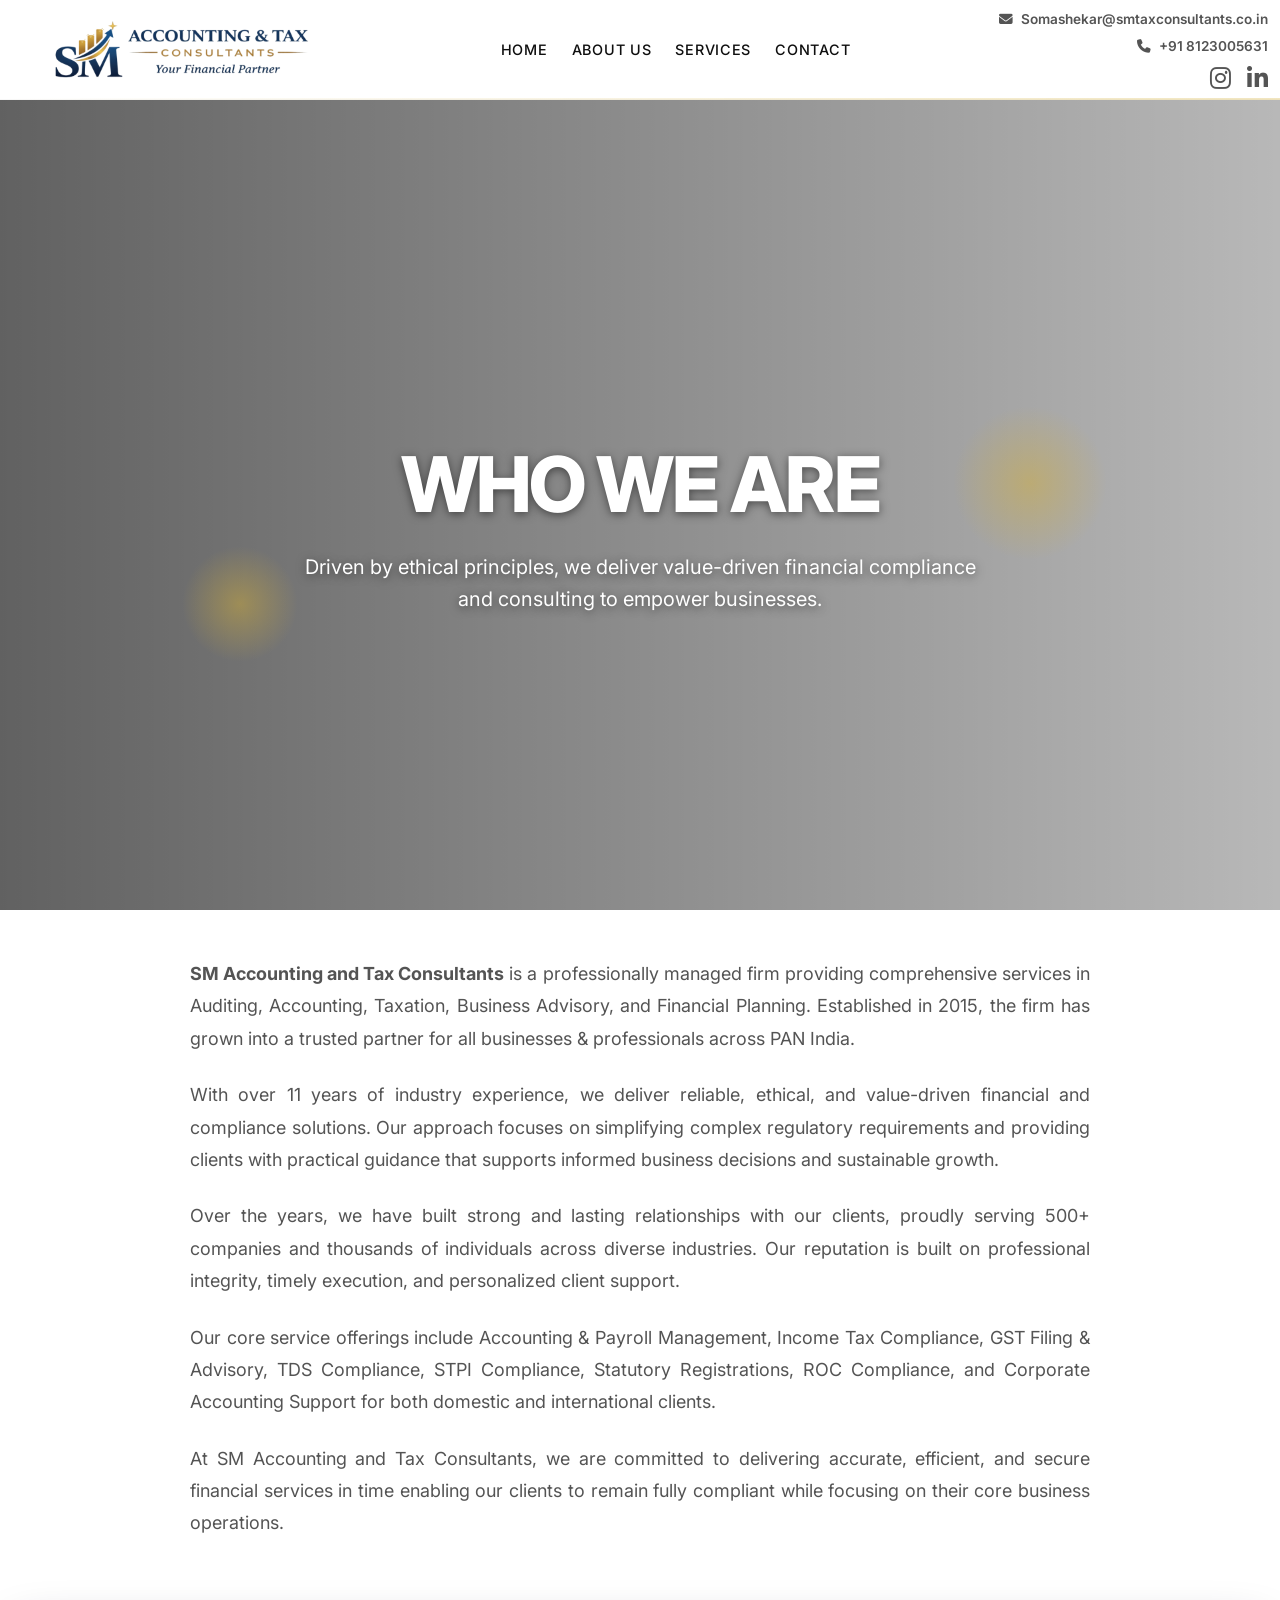
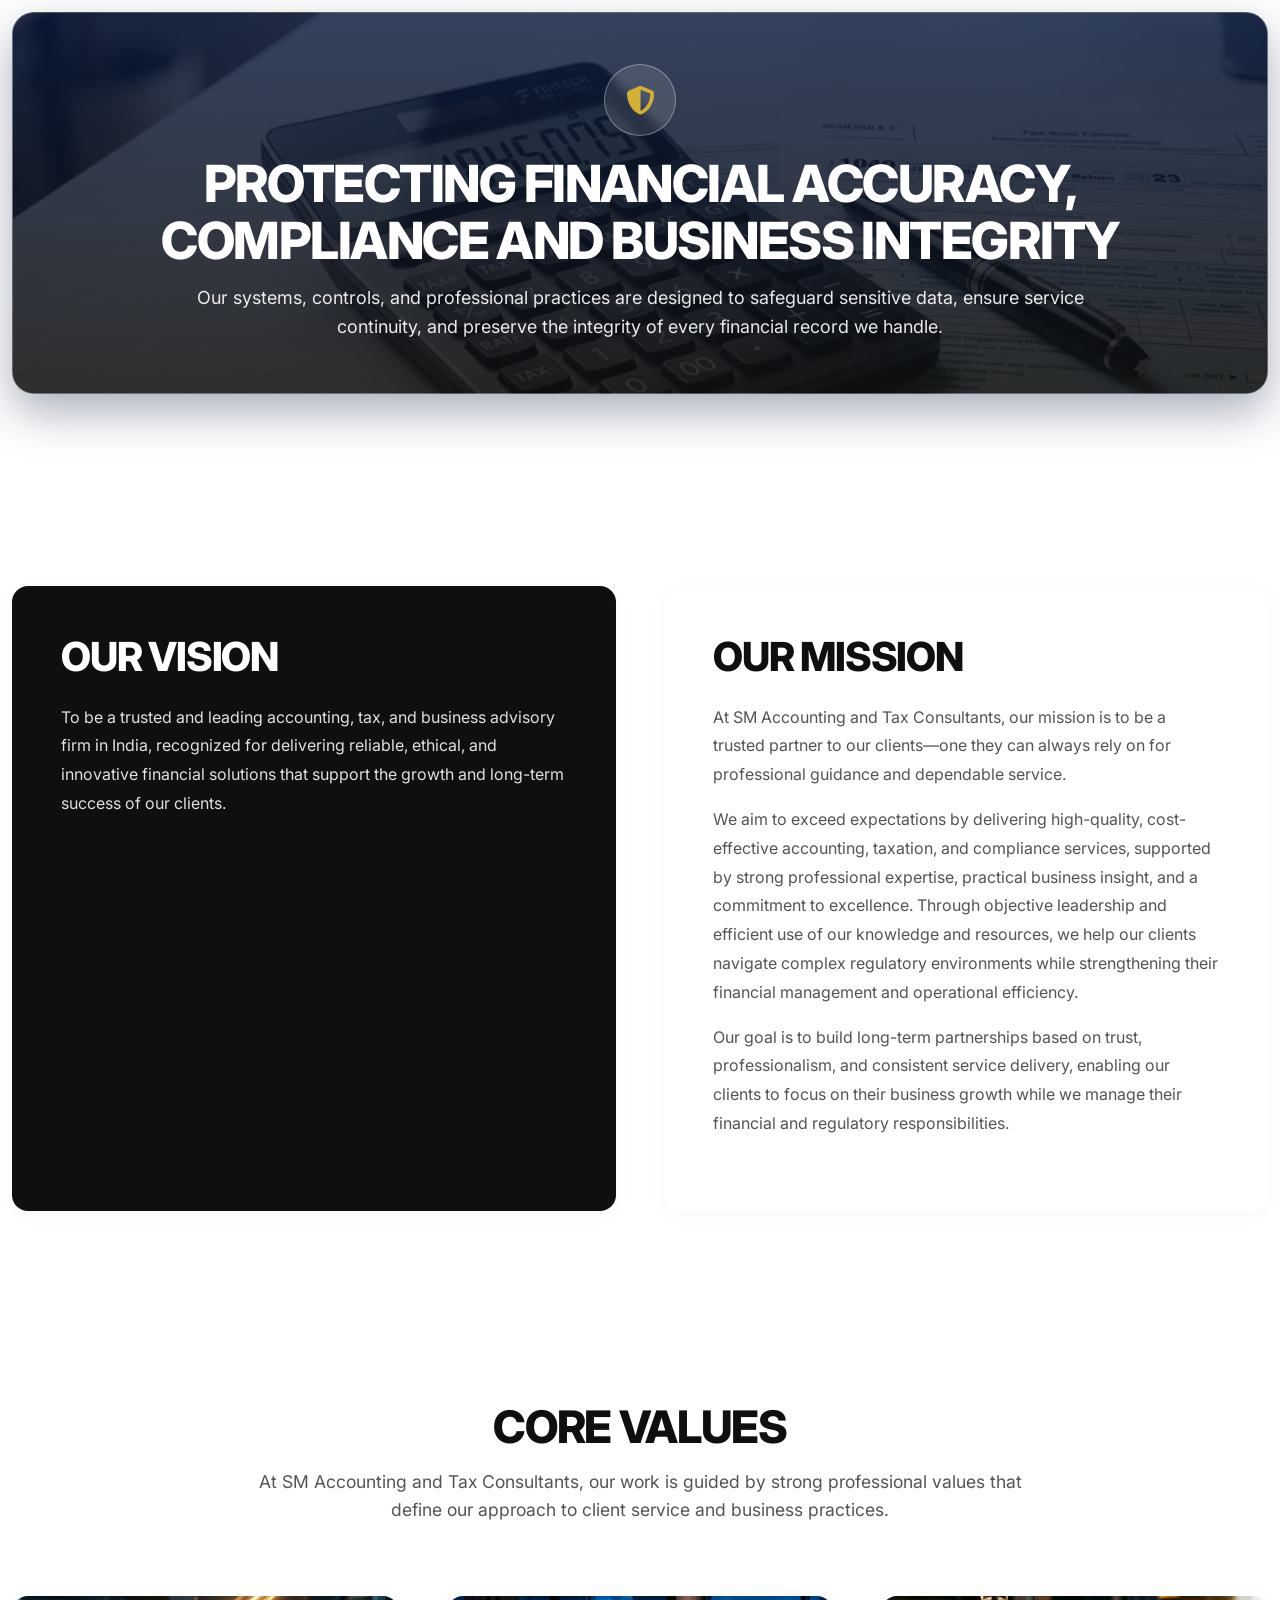
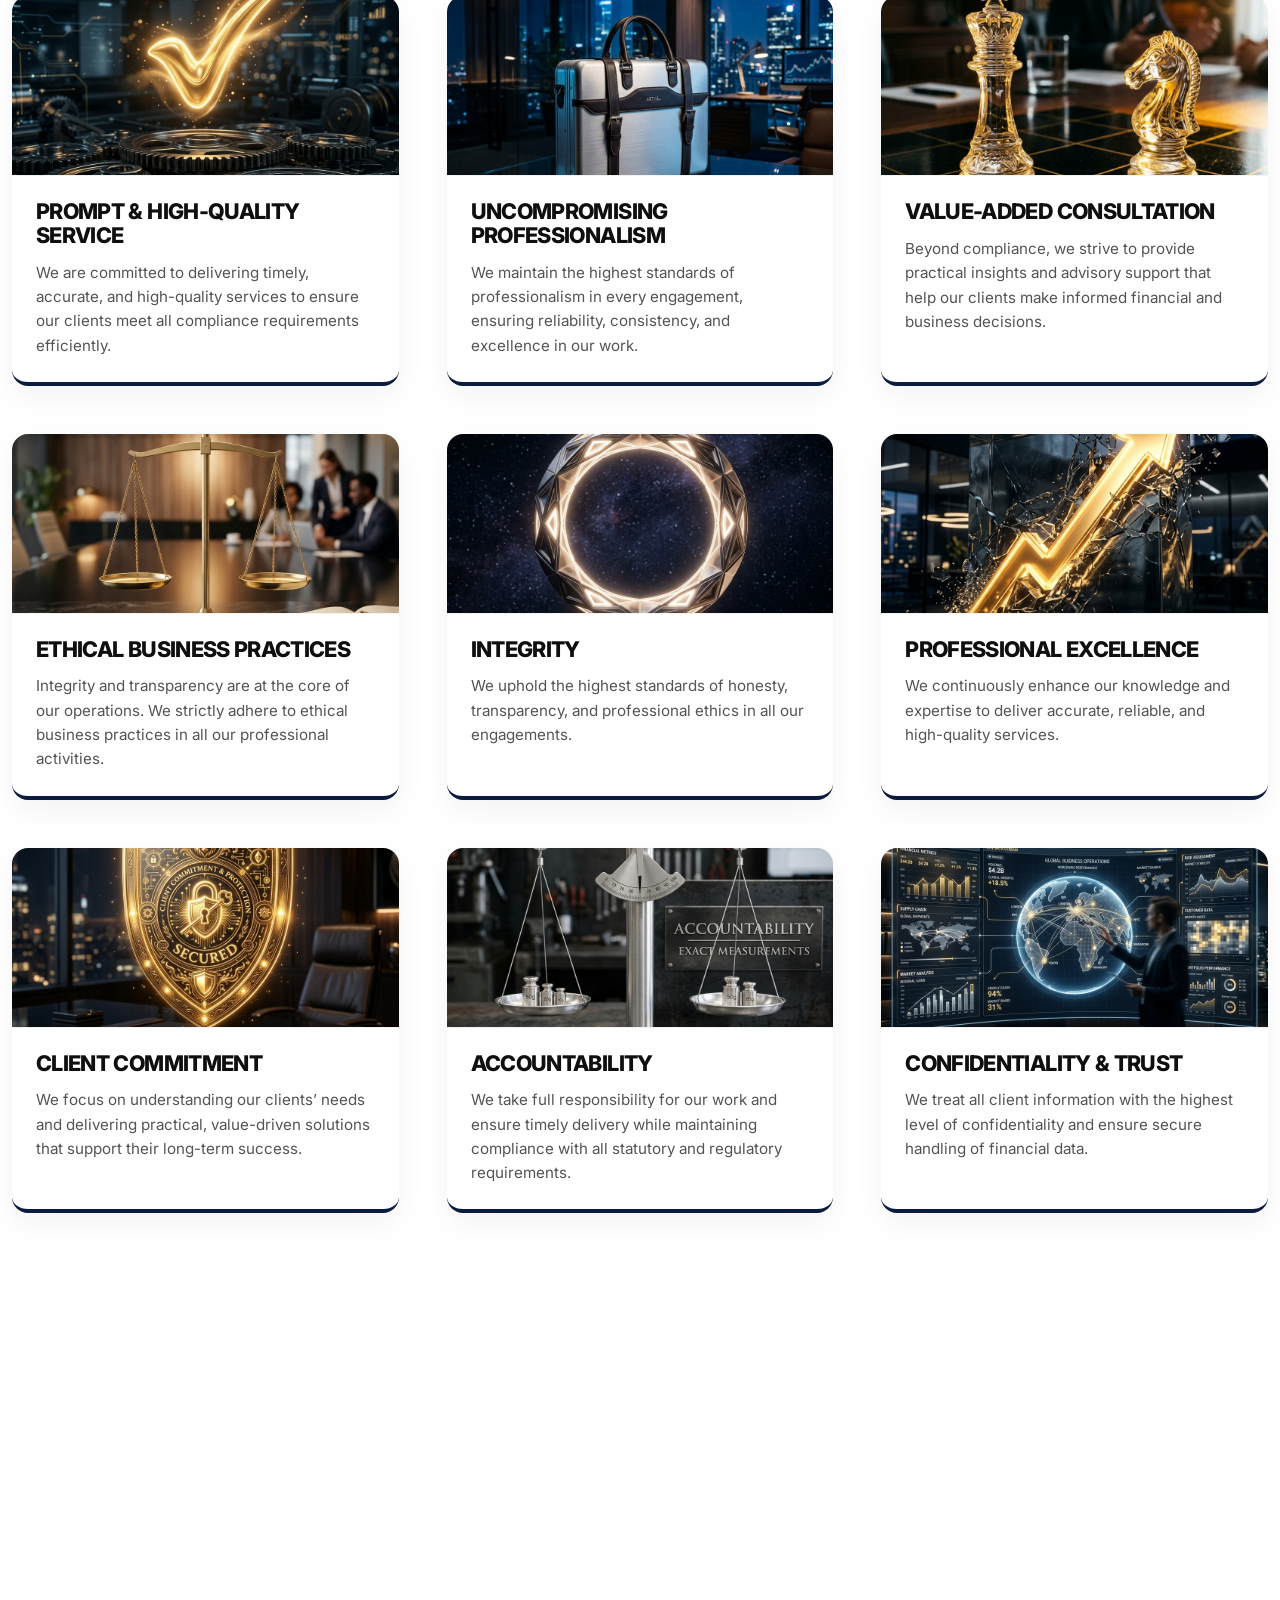
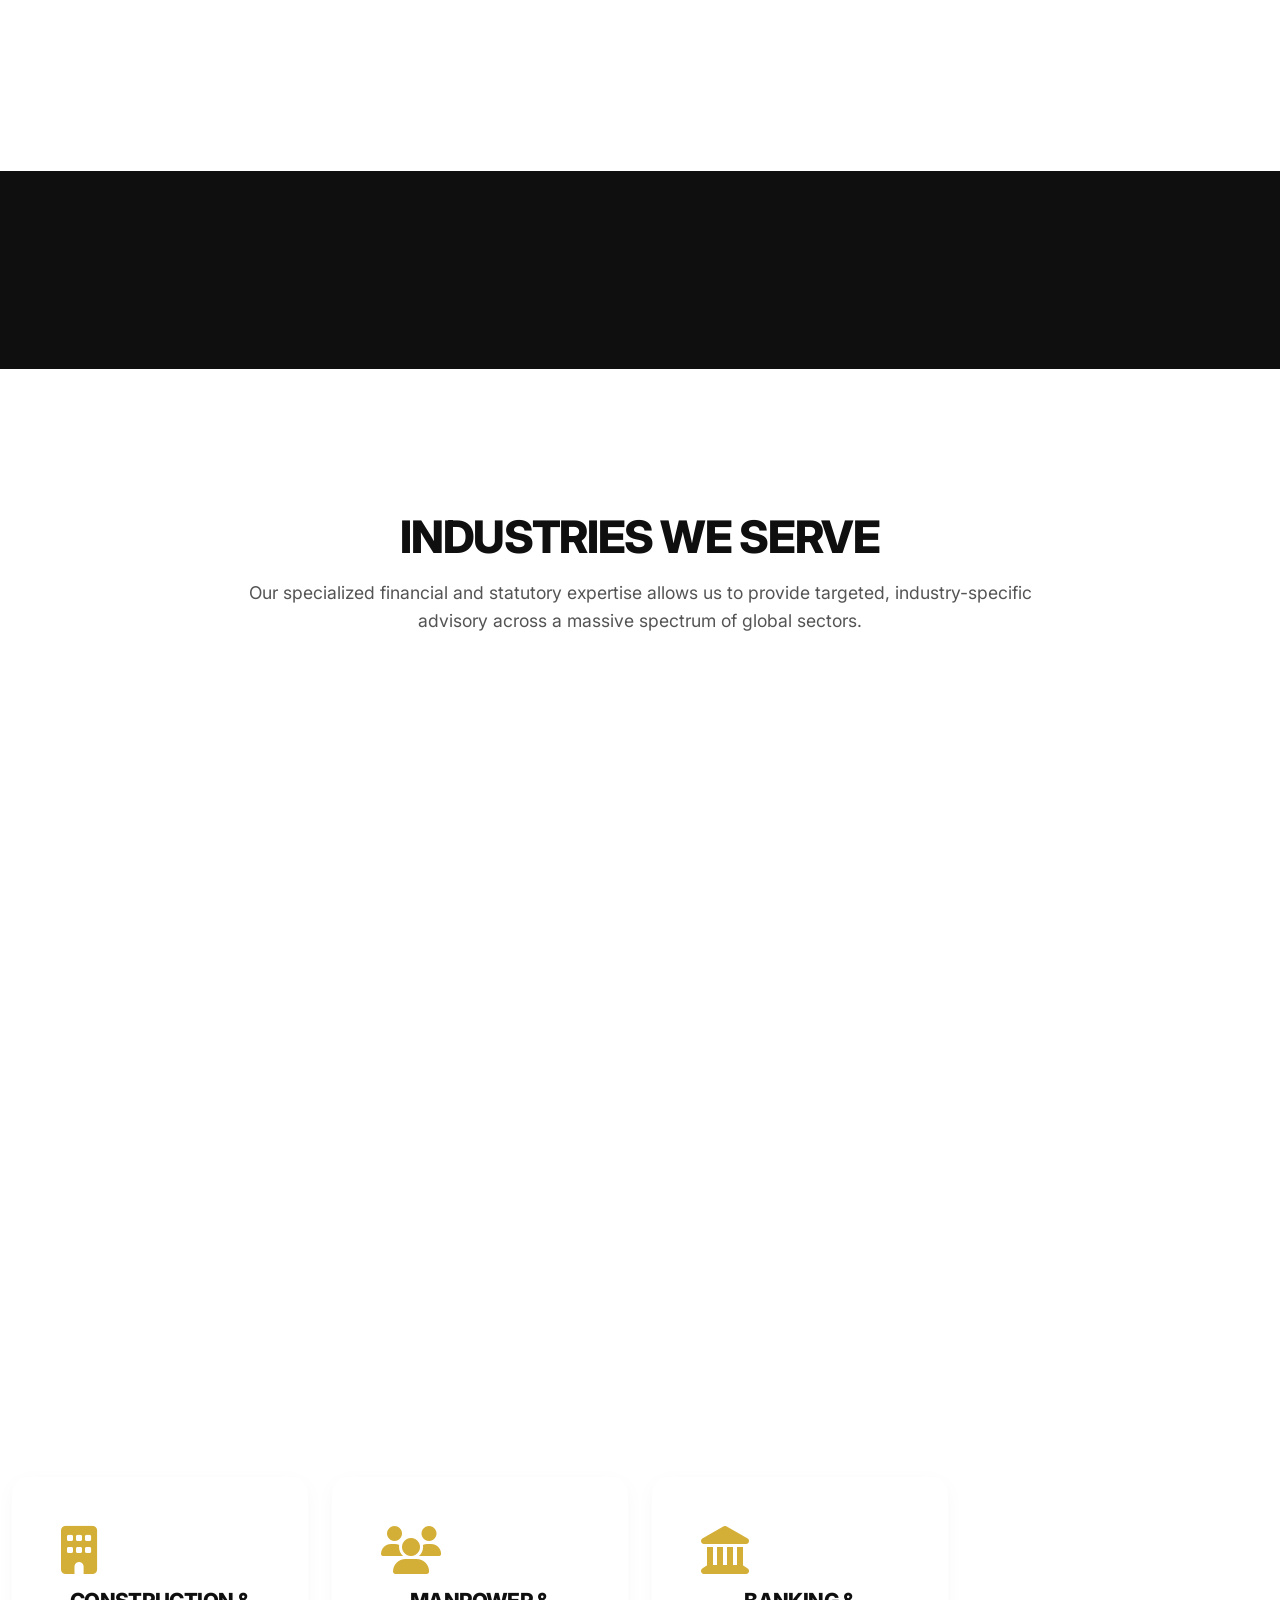
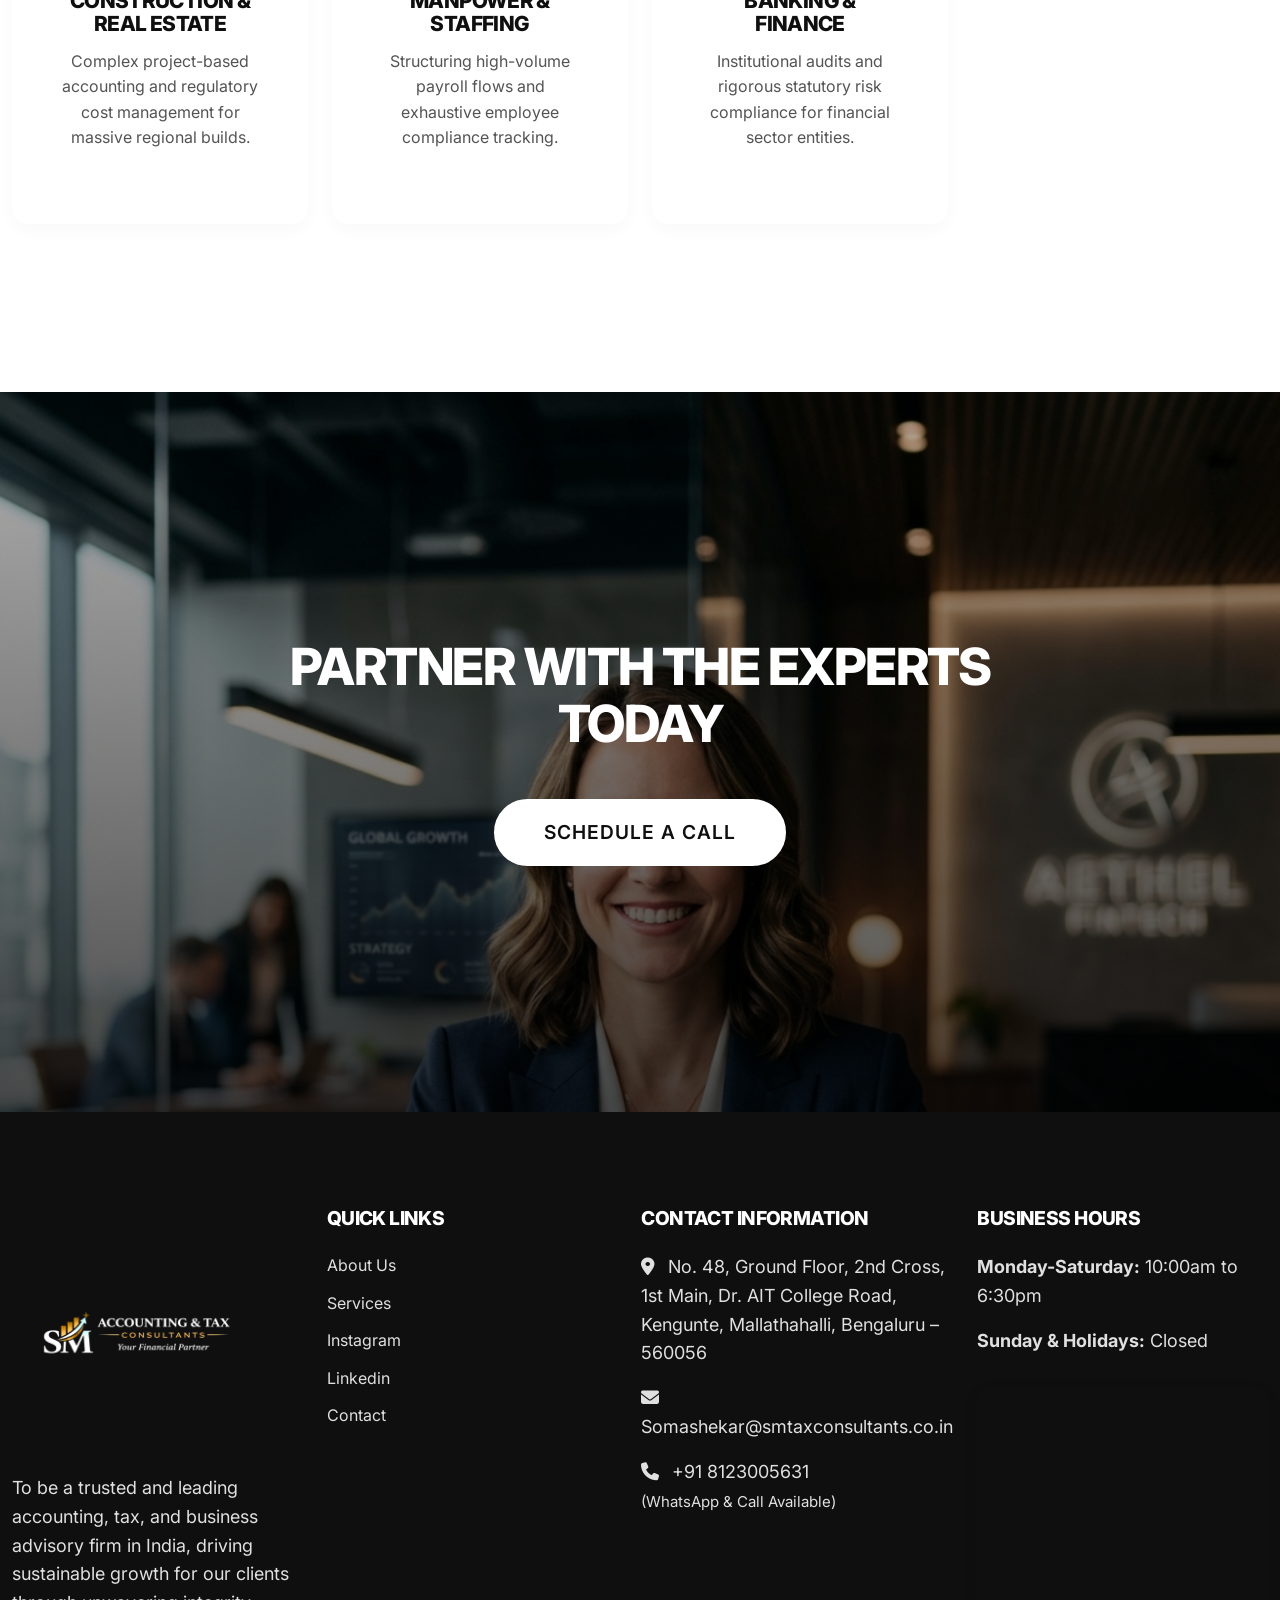
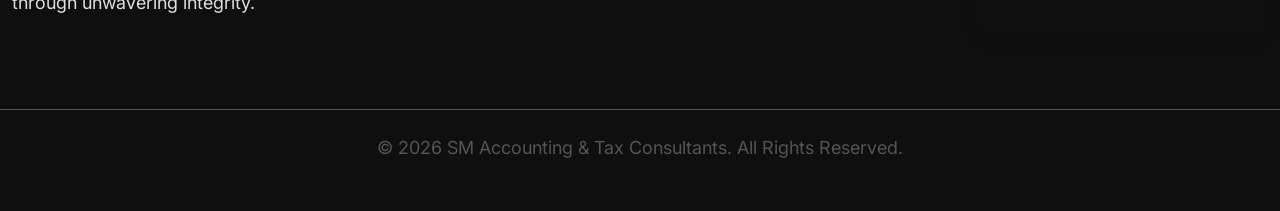
==== commit d716d444: "contact form commit" ====
--- a/about.html
+++ b/about.html
@@ -1,13 +1,16 @@
 <!DOCTYPE html>
 <html lang="en">
+
 <head>
     <meta charset="UTF-8">
     <meta name="viewport" content="width=device-width, initial-scale=1.0">
-    <meta name="description" content="About SM Accounting & Tax Consultants. Learn about our vision, our experience, and our trusted advisory team.">
+    <meta name="description"
+        content="About SM Accounting & Tax Consultants. Learn about our vision, our experience, and our trusted advisory team.">
     <title>About Us | SM Accounting & Tax Consultants</title>
     <link rel="stylesheet" href="styles.css?v=7">
     <link rel="stylesheet" href="https://cdnjs.cloudflare.com/ajax/libs/font-awesome/6.4.0/css/all.min.css">
 </head>
+
 <body>
 
     <!-- Header (Reused) -->
@@ -23,21 +26,25 @@
                 <a href="index.html">Home</a>
                 <a href="about.html" class="active">About Us</a>
                 <a href="services.html">Services</a>
-                <a href="index.html#contact">Contact</a>
+                <a href="contact.html">Contact</a>
                 <div class="mobile-contact-info">
                     <div class="mobile-call-btn-container">
                         <a href="tel:+918123005631" class="btn-blink-call"><i class="fas fa-phone-alt"></i> CALL NOW</a>
                     </div>
-                    <a href="mailto:Somashekar@smtaxconsultants.co.in" style="margin-top: 1rem;"><i class="fas fa-envelope"></i> Somashekar@smtaxconsultants.co.in</a>
+                    <a href="mailto:Somashekar@smtaxconsultants.co.in" style="margin-top: 1rem;"><i
+                            class="fas fa-envelope"></i> Somashekar@smtaxconsultants.co.in</a>
                     <a href="tel:+918123005631"><i class="fas fa-phone"></i> +91 8123005631</a>
                     <div class="header-social">
-                        <a href="https://www.instagram.com/smtaxconsultants" target="_blank" rel="noopener noreferrer" aria-label="Instagram"><i class="fab fa-instagram"></i></a>
-                        <a href="https://www.linkedin.com/in/somashekar-m-c-799204240/" target="_blank" rel="noopener noreferrer" aria-label="LinkedIn"><i class="fab fa-linkedin-in"></i></a>
+                        <a href="https://www.instagram.com/smtaxconsultants" target="_blank" rel="noopener noreferrer"
+                            aria-label="Instagram"><i class="fab fa-instagram"></i></a>
+                        <a href="https://www.linkedin.com/in/somashekar-m-c-799204240/" target="_blank"
+                            rel="noopener noreferrer" aria-label="LinkedIn"><i class="fab fa-linkedin-in"></i></a>
                     </div>
                 </div>
             </nav>
             <div class="header-contact">
-                <a href="mailto:Somashekar@smtaxconsultants.co.in"><i class="fas fa-envelope"></i> Somashekar@smtaxconsultants.co.in</a>
+                <a href="mailto:Somashekar@smtaxconsultants.co.in"><i class="fas fa-envelope"></i>
+                    Somashekar@smtaxconsultants.co.in</a>
                 <a href="tel:+918123005631"><i class="fas fa-phone"></i> +91 8123005631</a>
                 <div class="header-social">
                     <a href="#" aria-label="Instagram"><i class="fab fa-instagram"></i></a>
@@ -58,17 +65,31 @@
         </div>
         <div class="container hero-content obs-fade-up">
             <h1 class="text-hero">WHO WE ARE</h1>
-            <p class="hero-subtitle">Driven by ethical principles, we deliver value-driven financial compliance and consulting to empower businesses.</p>
+            <p class="hero-subtitle">Driven by ethical principles, we deliver value-driven financial compliance and
+                consulting to empower businesses.</p>
         </div>
     </section>
 
     <!-- Detailed About Section -->
-    <section class="container obs-fade-up" style="max-width: 900px; margin: 0 auto; text-align: justify; color: var(--color-slate); font-size: 1.15rem; line-height: 1.8; margin-bottom: var(--spacing-xl); padding-top: 0;">
-        <p style="margin-bottom: 1.5rem;"><strong>SM Accounting and Tax Consultants</strong> is a professionally managed firm providing comprehensive services in Auditing, Accounting, Taxation, Business Advisory, and Financial Planning. Established in 2015, the firm has grown into a trusted partner for all businesses & professionals across PAN India.</p>
-        <p style="margin-bottom: 1.5rem;">With over 11 years of industry experience, we deliver reliable, ethical, and value-driven financial and compliance solutions. Our approach focuses on simplifying complex regulatory requirements and providing clients with practical guidance that supports informed business decisions and sustainable growth.</p>
-        <p style="margin-bottom: 1.5rem;">Over the years, we have built strong and lasting relationships with our clients, proudly serving 500+ companies and thousands of individuals across diverse industries. Our reputation is built on professional integrity, timely execution, and personalized client support.</p>
-        <p style="margin-bottom: 1.5rem;">Our core service offerings include Accounting & Payroll Management, Income Tax Compliance, GST Filing & Advisory, TDS Compliance, STPI Compliance, Statutory Registrations, ROC Compliance, and Corporate Accounting Support for both domestic and international clients.</p>
-        <p>At SM Accounting and Tax Consultants, we are committed to delivering accurate, efficient, and secure financial services in time enabling our clients to remain fully compliant while focusing on their core business operations.</p>
+    <section class="container obs-fade-up"
+        style="max-width: 900px; margin: 0 auto; text-align: justify; color: var(--color-slate); font-size: 1.15rem; line-height: 1.8; margin-bottom: var(--spacing-xl); padding-top: 0;">
+        <p style="margin-bottom: 1.5rem;"><strong>SM Accounting and Tax Consultants</strong> is a professionally managed
+            firm providing comprehensive services in Auditing, Accounting, Taxation, Business Advisory, and Financial
+            Planning. Established in 2015, the firm has grown into a trusted partner for all businesses & professionals
+            across PAN India.</p>
+        <p style="margin-bottom: 1.5rem;">With over 11 years of industry experience, we deliver reliable, ethical, and
+            value-driven financial and compliance solutions. Our approach focuses on simplifying complex regulatory
+            requirements and providing clients with practical guidance that supports informed business decisions and
+            sustainable growth.</p>
+        <p style="margin-bottom: 1.5rem;">Over the years, we have built strong and lasting relationships with our
+            clients, proudly serving 500+ companies and thousands of individuals across diverse industries. Our
+            reputation is built on professional integrity, timely execution, and personalized client support.</p>
+        <p style="margin-bottom: 1.5rem;">Our core service offerings include Accounting & Payroll Management, Income Tax
+            Compliance, GST Filing & Advisory, TDS Compliance, STPI Compliance, Statutory Registrations, ROC Compliance,
+            and Corporate Accounting Support for both domestic and international clients.</p>
+        <p>At SM Accounting and Tax Consultants, we are committed to delivering accurate, efficient, and secure
+            financial services in time enabling our clients to remain fully compliant while focusing on their core
+            business operations.</p>
     </section>
 
     <section class="section container confidentiality-section obs-fade-up">
@@ -77,7 +98,8 @@
                 <i class="fas fa-shield-halved"></i>
             </div>
             <h2 class="text-h2">Protecting Financial Accuracy, Compliance and Business Integrity</h2>
-            <p>Our systems, controls, and professional practices are designed to safeguard sensitive data, ensure service continuity, and preserve the integrity of every financial record we handle.</p>
+            <p>Our systems, controls, and professional practices are designed to safeguard sensitive data, ensure
+                service continuity, and preserve the integrity of every financial record we handle.</p>
         </div>
     </section>
 
@@ -86,13 +108,24 @@
         <div class="grid-2 stagger-container">
             <div class="card obs-fade-up" style="background-color: var(--color-black); color: var(--color-white);">
                 <h2 class="text-h2" style="font-size: 2.5rem; margin-bottom: 1.5rem;">OUR VISION</h2>
-                <p style="color: var(--color-silver); line-height: 1.8;">To be a trusted and leading accounting, tax, and business advisory firm in India, recognized for delivering reliable, ethical, and innovative financial solutions that support the growth and long-term success of our clients.</p>
+                <p style="color: var(--color-silver); line-height: 1.8;">To be a trusted and leading accounting, tax,
+                    and business advisory firm in India, recognized for delivering reliable, ethical, and innovative
+                    financial solutions that support the growth and long-term success of our clients.</p>
             </div>
             <div class="card obs-fade-up">
                 <h2 class="text-h2" style="font-size: 2.5rem; margin-bottom: 1.5rem;">OUR MISSION</h2>
-                <p style="margin-bottom: 1rem; line-height: 1.8;">At SM Accounting and Tax Consultants, our mission is to be a trusted partner to our clients—one they can always rely on for professional guidance and dependable service.</p>
-                <p style="margin-bottom: 1rem; line-height: 1.8;">We aim to exceed expectations by delivering high-quality, cost-effective accounting, taxation, and compliance services, supported by strong professional expertise, practical business insight, and a commitment to excellence. Through objective leadership and efficient use of our knowledge and resources, we help our clients navigate complex regulatory environments while strengthening their financial management and operational efficiency.</p>
-                <p style="line-height: 1.8;">Our goal is to build long-term partnerships based on trust, professionalism, and consistent service delivery, enabling our clients to focus on their business growth while we manage their financial and regulatory responsibilities.</p>
+                <p style="margin-bottom: 1rem; line-height: 1.8;">At SM Accounting and Tax Consultants, our mission is
+                    to be a trusted partner to our clients—one they can always rely on for professional guidance and
+                    dependable service.</p>
+                <p style="margin-bottom: 1rem; line-height: 1.8;">We aim to exceed expectations by delivering
+                    high-quality, cost-effective accounting, taxation, and compliance services, supported by strong
+                    professional expertise, practical business insight, and a commitment to excellence. Through
+                    objective leadership and efficient use of our knowledge and resources, we help our clients navigate
+                    complex regulatory environments while strengthening their financial management and operational
+                    efficiency.</p>
+                <p style="line-height: 1.8;">Our goal is to build long-term partnerships based on trust,
+                    professionalism, and consistent service delivery, enabling our clients to focus on their business
+                    growth while we manage their financial and regulatory responsibilities.</p>
             </div>
         </div>
     </section>
@@ -101,7 +134,9 @@
     <section class="section container obs-fade-up" style="margin-bottom: var(--spacing-xl);">
         <div style="text-align: center; max-width: 800px; margin: 0 auto; margin-bottom: var(--spacing-xl);">
             <h2 class="text-h2" style="font-size: 2.8rem; margin-bottom: 1rem;">CORE VALUES</h2>
-            <p style="font-size: 1.1rem; color: var(--color-slate); line-height: 1.6;">At SM Accounting and Tax Consultants, our work is guided by strong professional values that define our approach to client service and business practices.</p>
+            <p style="font-size: 1.1rem; color: var(--color-slate); line-height: 1.6;">At SM Accounting and Tax
+                Consultants, our work is guided by strong professional values that define our approach to client service
+                and business practices.</p>
         </div>
 
         <div class="values-grid stagger-container">
@@ -110,16 +145,18 @@
                 <img src="images/val_service.png" class="value-card-img" alt="Prompt Service">
                 <div class="value-card-content">
                     <h3>Prompt & High-Quality Service</h3>
-                    <p>We are committed to delivering timely, accurate, and high-quality services to ensure our clients meet all compliance requirements efficiently.</p>
-                </div>
-            </div>
-            
+                    <p>We are committed to delivering timely, accurate, and high-quality services to ensure our clients
+                        meet all compliance requirements efficiently.</p>
+                </div>
+            </div>
+
             <!-- Card 2 -->
             <div class="value-card obs-fade-up">
                 <img src="images/val_professionalism.png" class="value-card-img" alt="Professionalism">
                 <div class="value-card-content">
                     <h3>Uncompromising Professionalism</h3>
-                    <p>We maintain the highest standards of professionalism in every engagement, ensuring reliability, consistency, and excellence in our work.</p>
+                    <p>We maintain the highest standards of professionalism in every engagement, ensuring reliability,
+                        consistency, and excellence in our work.</p>
                 </div>
             </div>
 
@@ -128,7 +165,8 @@
                 <img src="images/val_consultation.png" class="value-card-img" alt="Value Added Consultation">
                 <div class="value-card-content">
                     <h3>Value-Added Consultation</h3>
-                    <p>Beyond compliance, we strive to provide practical insights and advisory support that help our clients make informed financial and business decisions.</p>
+                    <p>Beyond compliance, we strive to provide practical insights and advisory support that help our
+                        clients make informed financial and business decisions.</p>
                 </div>
             </div>
 
@@ -137,7 +175,8 @@
                 <img src="images/val_ethics.png" class="value-card-img" alt="Ethical Business Practices">
                 <div class="value-card-content">
                     <h3>Ethical Business Practices</h3>
-                    <p>Integrity and transparency are at the core of our operations. We strictly adhere to ethical business practices in all our professional activities.</p>
+                    <p>Integrity and transparency are at the core of our operations. We strictly adhere to ethical
+                        business practices in all our professional activities.</p>
                 </div>
             </div>
 
@@ -146,7 +185,8 @@
                 <img src="images/val_integrity.png" class="value-card-img" alt="Integrity">
                 <div class="value-card-content">
                     <h3>Integrity</h3>
-                    <p>We uphold the highest standards of honesty, transparency, and professional ethics in all our engagements.</p>
+                    <p>We uphold the highest standards of honesty, transparency, and professional ethics in all our
+                        engagements.</p>
                 </div>
             </div>
 
@@ -155,7 +195,8 @@
                 <img src="images/val_excellence.png" class="value-card-img" alt="Professional Excellence">
                 <div class="value-card-content">
                     <h3>Professional Excellence</h3>
-                    <p>We continuously enhance our knowledge and expertise to deliver accurate, reliable, and high-quality services.</p>
+                    <p>We continuously enhance our knowledge and expertise to deliver accurate, reliable, and
+                        high-quality services.</p>
                 </div>
             </div>
 
@@ -164,7 +205,8 @@
                 <img src="images/val_commitment.png" class="value-card-img" alt="Client Commitment">
                 <div class="value-card-content">
                     <h3>Client Commitment</h3>
-                    <p>We focus on understanding our clients’ needs and delivering practical, value-driven solutions that support their long-term success.</p>
+                    <p>We focus on understanding our clients’ needs and delivering practical, value-driven solutions
+                        that support their long-term success.</p>
                 </div>
             </div>
 
@@ -173,7 +215,8 @@
                 <img src="images/val_accountability.png" class="value-card-img" alt="Accountability">
                 <div class="value-card-content">
                     <h3>Accountability</h3>
-                    <p>We take full responsibility for our work and ensure timely delivery while maintaining compliance with all statutory and regulatory requirements.</p>
+                    <p>We take full responsibility for our work and ensure timely delivery while maintaining compliance
+                        with all statutory and regulatory requirements.</p>
                 </div>
             </div>
 
@@ -182,7 +225,8 @@
                 <img src="images/cat_corporate.png" class="value-card-img" alt="Confidentiality & Trust">
                 <div class="value-card-content">
                     <h3>Confidentiality & Trust</h3>
-                    <p>We treat all client information with the highest level of confidentiality and ensure secure handling of financial data.</p>
+                    <p>We treat all client information with the highest level of confidentiality and ensure secure
+                        handling of financial data.</p>
                 </div>
             </div>
 
@@ -191,7 +235,8 @@
                 <img src="images/cat_advisory.png" class="value-card-img" alt="Long-Term Relationships">
                 <div class="value-card-content">
                     <h3>Long-Term Relationships</h3>
-                    <p>We believe in building lasting partnerships with our clients based on trust, reliability, and consistent support.</p>
+                    <p>We believe in building lasting partnerships with our clients based on trust, reliability, and
+                        consistent support.</p>
                 </div>
             </div>
         </div>
@@ -223,72 +268,85 @@
     <section class="section container obs-fade-up" style="margin-bottom: var(--spacing-xl);">
         <div style="text-align: center; max-width: 800px; margin: 0 auto; margin-bottom: var(--spacing-xl);">
             <h2 class="text-h2" style="font-size: 2.8rem; margin-bottom: 1rem;">INDUSTRIES WE SERVE</h2>
-            <p style="font-size: 1.1rem; color: var(--color-slate); line-height: 1.6;">Our specialized financial and statutory expertise allows us to provide targeted, industry-specific advisory across a massive spectrum of global sectors.</p>
+            <p style="font-size: 1.1rem; color: var(--color-slate); line-height: 1.6;">Our specialized financial and
+                statutory expertise allows us to provide targeted, industry-specific advisory across a massive spectrum
+                of global sectors.</p>
         </div>
 
         <div class="industries-grid stagger-container">
             <div class="card obs-fade-up" style="text-align: center;">
-                <i class="fas fa-laptop-code card-icon" style="color: var(--color-gold); font-size: 3rem; margin-bottom: 1rem;"></i>
+                <i class="fas fa-laptop-code card-icon"
+                    style="color: var(--color-gold); font-size: 3rem; margin-bottom: 1rem;"></i>
                 <h3 class="card-title" style="font-size:1.3rem;">Software & IT Services</h3>
                 <p>Assisting tech firms with complex compliance, STPI filings, and global software taxation.</p>
             </div>
-            
-            <div class="card obs-fade-up" style="text-align: center;">
-                <i class="fas fa-graduation-cap card-icon" style="color: var(--color-gold); font-size: 3rem; margin-bottom: 1rem;"></i>
+
+            <div class="card obs-fade-up" style="text-align: center;">
+                <i class="fas fa-graduation-cap card-icon"
+                    style="color: var(--color-gold); font-size: 3rem; margin-bottom: 1rem;"></i>
                 <h3 class="card-title" style="font-size:1.3rem;">Education</h3>
                 <p>Streamlining institutional accounting and compliance for schools, colleges, and training centers.</p>
             </div>
 
             <div class="card obs-fade-up" style="text-align: center;">
-                <i class="fas fa-heartbeat card-icon" style="color: var(--color-gold); font-size: 3rem; margin-bottom: 1rem;"></i>
+                <i class="fas fa-heartbeat card-icon"
+                    style="color: var(--color-gold); font-size: 3rem; margin-bottom: 1rem;"></i>
                 <h3 class="card-title" style="font-size:1.3rem;">Healthcare & Medical</h3>
                 <p>Delivering specialized audit and tax services tailored directly for hospitals and clinics.</p>
             </div>
 
             <div class="card obs-fade-up" style="text-align: center;">
-                <i class="fas fa-industry card-icon" style="color: var(--color-gold); font-size: 3rem; margin-bottom: 1rem;"></i>
+                <i class="fas fa-industry card-icon"
+                    style="color: var(--color-gold); font-size: 3rem; margin-bottom: 1rem;"></i>
                 <h3 class="card-title" style="font-size:1.3rem;">Manufacturing & Trading</h3>
                 <p>Managing heavy capital expenditures, inventory logistics, and complex corporate tax codes.</p>
             </div>
 
             <div class="card obs-fade-up" style="text-align: center;">
-                <i class="fas fa-pills card-icon" style="color: var(--color-gold); font-size: 3rem; margin-bottom: 1rem;"></i>
+                <i class="fas fa-pills card-icon"
+                    style="color: var(--color-gold); font-size: 3rem; margin-bottom: 1rem;"></i>
                 <h3 class="card-title" style="font-size:1.3rem;">Pharmaceuticals</h3>
                 <p>Dedicated financial tracking and regulatory reporting for pharma research and distribution.</p>
             </div>
 
             <div class="card obs-fade-up" style="text-align: center;">
-                <i class="fas fa-bullhorn card-icon" style="color: var(--color-gold); font-size: 3rem; margin-bottom: 1rem;"></i>
+                <i class="fas fa-bullhorn card-icon"
+                    style="color: var(--color-gold); font-size: 3rem; margin-bottom: 1rem;"></i>
                 <h3 class="card-title" style="font-size:1.3rem;">Media & Technology</h3>
                 <p>Structuring royalty accounting and international financial scaling for evolving media entities.</p>
             </div>
 
             <div class="card obs-fade-up" style="text-align: center;">
-                <i class="fas fa-ship card-icon" style="color: var(--color-gold); font-size: 3rem; margin-bottom: 1rem;"></i>
+                <i class="fas fa-ship card-icon"
+                    style="color: var(--color-gold); font-size: 3rem; margin-bottom: 1rem;"></i>
                 <h3 class="card-title" style="font-size:1.3rem;">Import & Export</h3>
                 <p>Unlocking international markets securely via strategic customs, tariffs, and scaling advice.</p>
             </div>
 
             <div class="card obs-fade-up" style="text-align: center;">
-                <i class="fas fa-user-tie card-icon" style="color: var(--color-gold); font-size: 3rem; margin-bottom: 1rem;"></i>
+                <i class="fas fa-user-tie card-icon"
+                    style="color: var(--color-gold); font-size: 3rem; margin-bottom: 1rem;"></i>
                 <h3 class="card-title" style="font-size:1.3rem;">Professional Services</h3>
                 <p>Expert personal and corporate tax management for consultants, architects, and engineers.</p>
             </div>
 
             <div class="card obs-fade-up" style="text-align: center;">
-                <i class="fas fa-building card-icon" style="color: var(--color-gold); font-size: 3rem; margin-bottom: 1rem;"></i>
+                <i class="fas fa-building card-icon"
+                    style="color: var(--color-gold); font-size: 3rem; margin-bottom: 1rem;"></i>
                 <h3 class="card-title" style="font-size:1.3rem;">Construction & Real Estate</h3>
                 <p>Complex project-based accounting and regulatory cost management for massive regional builds.</p>
             </div>
 
             <div class="card obs-fade-up" style="text-align: center;">
-                <i class="fas fa-users card-icon" style="color: var(--color-gold); font-size: 3rem; margin-bottom: 1rem;"></i>
+                <i class="fas fa-users card-icon"
+                    style="color: var(--color-gold); font-size: 3rem; margin-bottom: 1rem;"></i>
                 <h3 class="card-title" style="font-size:1.3rem;">Manpower & Staffing</h3>
                 <p>Structuring high-volume payroll flows and exhaustive employee compliance tracking.</p>
             </div>
 
             <div class="card obs-fade-up" style="text-align: center;">
-                <i class="fas fa-landmark card-icon" style="color: var(--color-gold); font-size: 3rem; margin-bottom: 1rem;"></i>
+                <i class="fas fa-landmark card-icon"
+                    style="color: var(--color-gold); font-size: 3rem; margin-bottom: 1rem;"></i>
                 <h3 class="card-title" style="font-size:1.3rem;">Banking & Finance</h3>
                 <p>Institutional audits and rigorous statutory risk compliance for financial sector entities.</p>
             </div>
@@ -296,10 +354,12 @@
     </section>
     <!-- Pre-Footer CTA -->
     <section class="cta-section">
-        <div class="cta-bg" style="background: url('images/advisor.png') center/cover no-repeat; background-position-y: top;"></div>
+        <div class="cta-bg"
+            style="background: url('images/advisor.png') center/cover no-repeat; background-position-y: top;"></div>
         <div class="cta-content obs-scale-in">
             <h2 class="text-h2">PARTNER WITH THE EXPERTS TODAY</h2>
-            <a href="index.html#contact" class="btn btn-primary" style="font-size: 1.2rem; padding: 1rem 3rem;">Schedule a Call</a>
+            <a href="contact.html" class="btn btn-primary" style="font-size: 1.2rem; padding: 1rem 3rem;">Schedule a
+                Call</a>
         </div>
     </section>
 
@@ -308,7 +368,8 @@
         <div class="container grid-4 stagger-container">
             <div class="footer-col obs-fade-up">
                 <img src="images/logo.png?v=6" alt="SM Accounting & Tax Logo" class="footer-logo">
-                <p>To be a trusted and leading accounting, tax, and business advisory firm in India, driving sustainable growth for our clients through unwavering integrity.</p>
+                <p>To be a trusted and leading accounting, tax, and business advisory firm in India, driving sustainable
+                    growth for our clients through unwavering integrity.</p>
             </div>
             <div class="footer-col obs-fade-up">
                 <h4>Quick Links</h4>
@@ -317,21 +378,29 @@
                     <li><a href="services.html">Services</a></li>
                     <li><a href="https://www.instagram.com/smtaxconsultants">Instagram</a></li>
                     <li><a href="https://www.linkedin.com/in/somashekar-m-c-799204240/">Linkedin</a></li>
+                    <li><a href="contact.html">Contact</a></li>
                 </ul>
             </div>
             <div class="footer-col obs-fade-up">
                 <h4>Contact Information</h4>
-                <p><i class="fas fa-map-marker-alt" style="margin-right: 0.5rem;"></i> No. 48, Ground Floor, 2nd Cross, 1st Main, Dr. AIT College Road, Kengunte, Mallathahalli, Bengaluru – 560056</p>
+                <p><i class="fas fa-map-marker-alt" style="margin-right: 0.5rem;"></i> No. 48, Ground Floor, 2nd Cross,
+                    1st Main, Dr. AIT College Road, Kengunte, Mallathahalli, Bengaluru – 560056</p>
                 <p><i class="fas fa-envelope" style="margin-right: 0.5rem;"></i> Somashekar@smtaxconsultants.co.in</p>
-                <p><i class="fas fa-phone" style="margin-right: 0.5rem;"></i> +91 8123005631 <br><small>(WhatsApp & Call Available)</small></p>
+                <p><i class="fas fa-phone" style="margin-right: 0.5rem;"></i> +91 8123005631 <br><small>(WhatsApp & Call
+                        Available)</small></p>
             </div>
             <div class="footer-col obs-fade-up">
                 <h4>Business Hours</h4>
                 <p><strong>Monday-Saturday:</strong> 10:00am to 6:30pm</p>
                 <p style="margin-bottom: 2rem;"><strong>Sunday & Holidays:</strong> Closed</p>
-                <div class="footer-map-container" style="height: 250px; border-radius: var(--radius-card); overflow: hidden; box-shadow: 0 5px 15px rgba(0,0,0,0.1); position: relative;">
-                    <a href="https://maps.app.goo.gl/VyXDqvGg7Y3oF2Cc8" target="_blank" aria-label="Open in Google Maps" style="position: absolute; top:0; left:0; width: 100%; height: 100%; z-index: 10;"></a>
-                    <iframe src="https://maps.google.com/maps?q=SM%20Accounting%20and%20Tax%20Consultants,%20Bengaluru&t=&z=15&ie=UTF8&iwloc=&output=embed" width="100%" height="100%" style="border:0;" allowfullscreen="" loading="lazy" referrerpolicy="no-referrer-when-downgrade"></iframe>
+                <div class="footer-map-container"
+                    style="height: 250px; border-radius: var(--radius-card); overflow: hidden; box-shadow: 0 5px 15px rgba(0,0,0,0.1); position: relative;">
+                    <a href="https://maps.app.goo.gl/VyXDqvGg7Y3oF2Cc8" target="_blank" aria-label="Open in Google Maps"
+                        style="position: absolute; top:0; left:0; width: 100%; height: 100%; z-index: 10;"></a>
+                    <iframe
+                        src="https://maps.google.com/maps?q=SM%20Accounting%20and%20Tax%20Consultants,%20Bengaluru&t=&z=15&ie=UTF8&iwloc=&output=embed"
+                        width="100%" height="100%" style="border:0;" allowfullscreen="" loading="lazy"
+                        referrerpolicy="no-referrer-when-downgrade"></iframe>
                 </div>
             </div>
         </div>
@@ -344,4 +413,5 @@
 
     <script src="scripts.js?v=9"></script>
 </body>
-</html>
+
+</html>
--- a/styles.css
+++ b/styles.css
@@ -1263,3 +1263,107 @@
   height: 350px;
   box-shadow: 0 10px 30px rgba(0,0,0,0.2);
 }
+
+/* Contact Page Form & Details */
+.contact-grid {
+  align-items: start;
+}
+
+.contact-form-container {
+  background-color: var(--color-white);
+  padding: 3rem;
+  border-radius: var(--radius-card);
+  box-shadow: 0 10px 40px rgba(0,0,0,0.06);
+  border: 1px solid var(--color-bg-alt);
+}
+
+.form-group {
+  margin-bottom: 1.5rem;
+}
+
+.form-group label {
+  display: block;
+  font-weight: 600;
+  margin-bottom: 0.5rem;
+  color: var(--color-primary);
+  font-size: 0.95rem;
+}
+
+.form-control {
+  width: 100%;
+  padding: 1rem;
+  border: 1px solid var(--color-silver);
+  border-radius: 8px;
+  font-family: inherit;
+  font-size: 1rem;
+  transition: all 0.3s ease;
+  background-color: #fcfcfc;
+  color: var(--color-black);
+}
+
+.form-control:focus {
+  outline: none;
+  border-color: var(--color-gold);
+  box-shadow: 0 0 0 3px rgba(212, 175, 55, 0.2);
+  background-color: var(--color-white);
+}
+
+textarea.form-control {
+  resize: vertical;
+  min-height: 140px;
+}
+
+.contact-details-card {
+  padding: 3rem;
+  background-color: var(--color-primary);
+  color: var(--color-white);
+  border-radius: var(--radius-card);
+  height: 100%;
+  display: flex;
+  flex-direction: column;
+  gap: 2rem;
+}
+
+.contact-details-card h3 {
+  color: var(--color-gold);
+  font-size: 1.5rem;
+  border-bottom: 1px solid rgba(255,255,255,0.1);
+  padding-bottom: 0.5rem;
+  margin-bottom: -1rem;
+}
+
+.contact-details-card .detail-item {
+  display: flex;
+  gap: 1rem;
+  align-items: flex-start;
+}
+
+.contact-details-card .detail-icon {
+  color: var(--color-gold);
+  font-size: 1.5rem;
+  margin-top: 0.2rem;
+}
+
+.contact-details-card p {
+  color: var(--color-silver);
+  line-height: 1.6;
+  font-size: 1.05rem;
+}
+
+.contact-details-card a {
+  color: var(--color-white);
+  transition: color 0.3s ease;
+}
+
+.contact-details-card a:hover {
+  color: var(--color-gold);
+}
+
+@media (max-width: 768px) {
+  .contact-form-container {
+    padding: 1.5rem;
+  }
+  .contact-details-card {
+    padding: 1.5rem;
+  }
+}
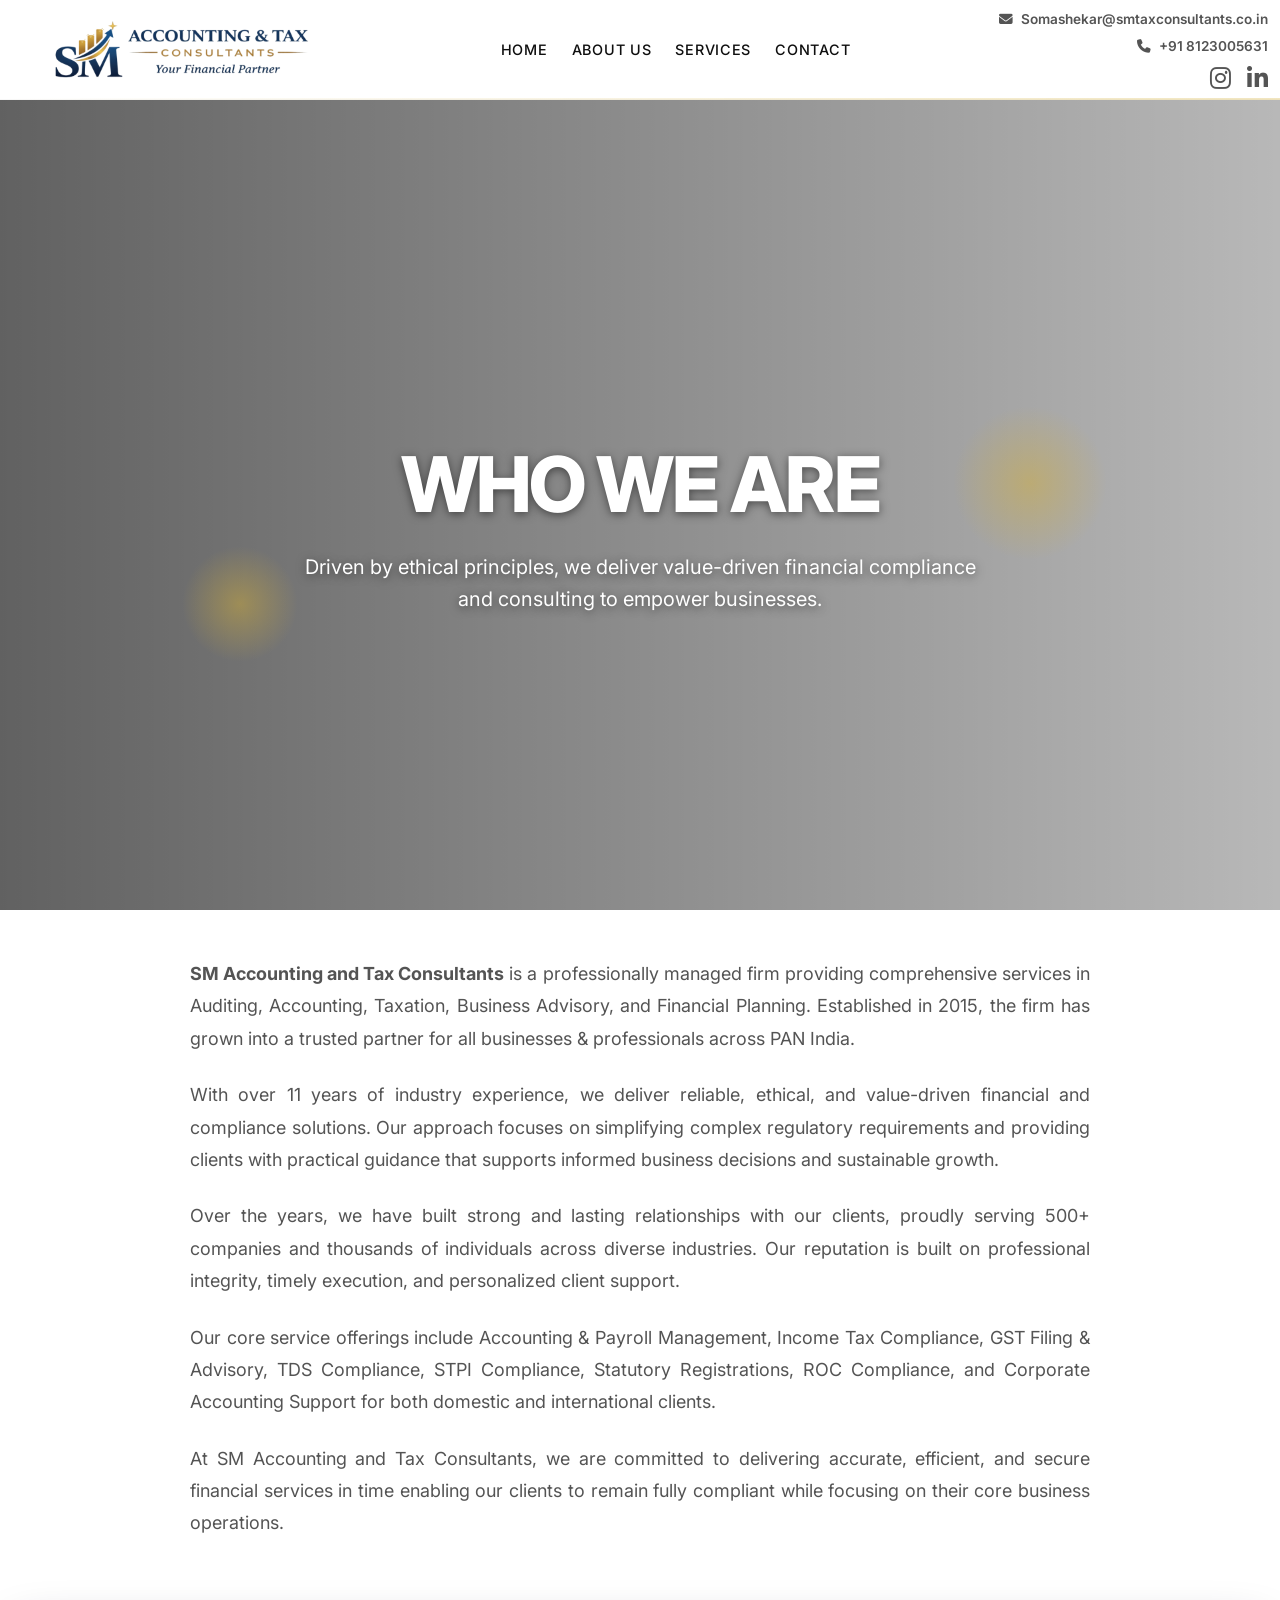
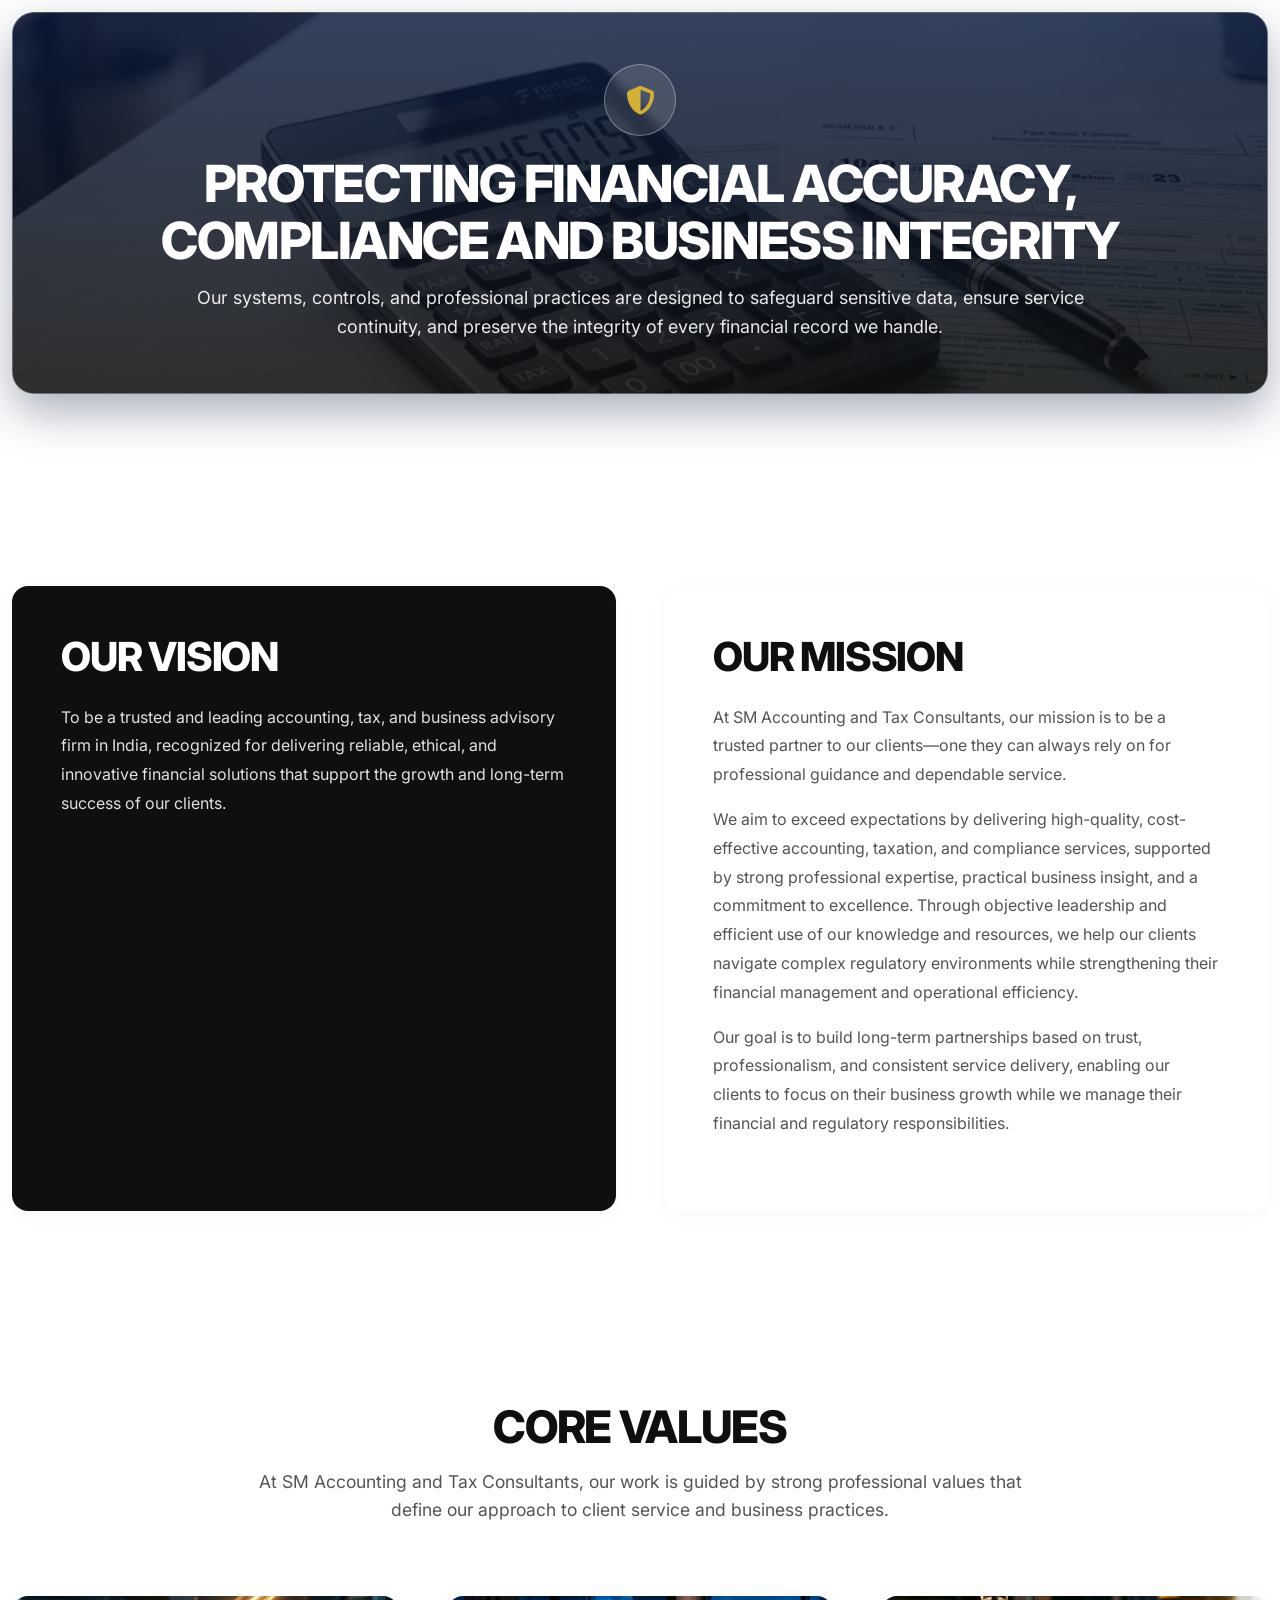
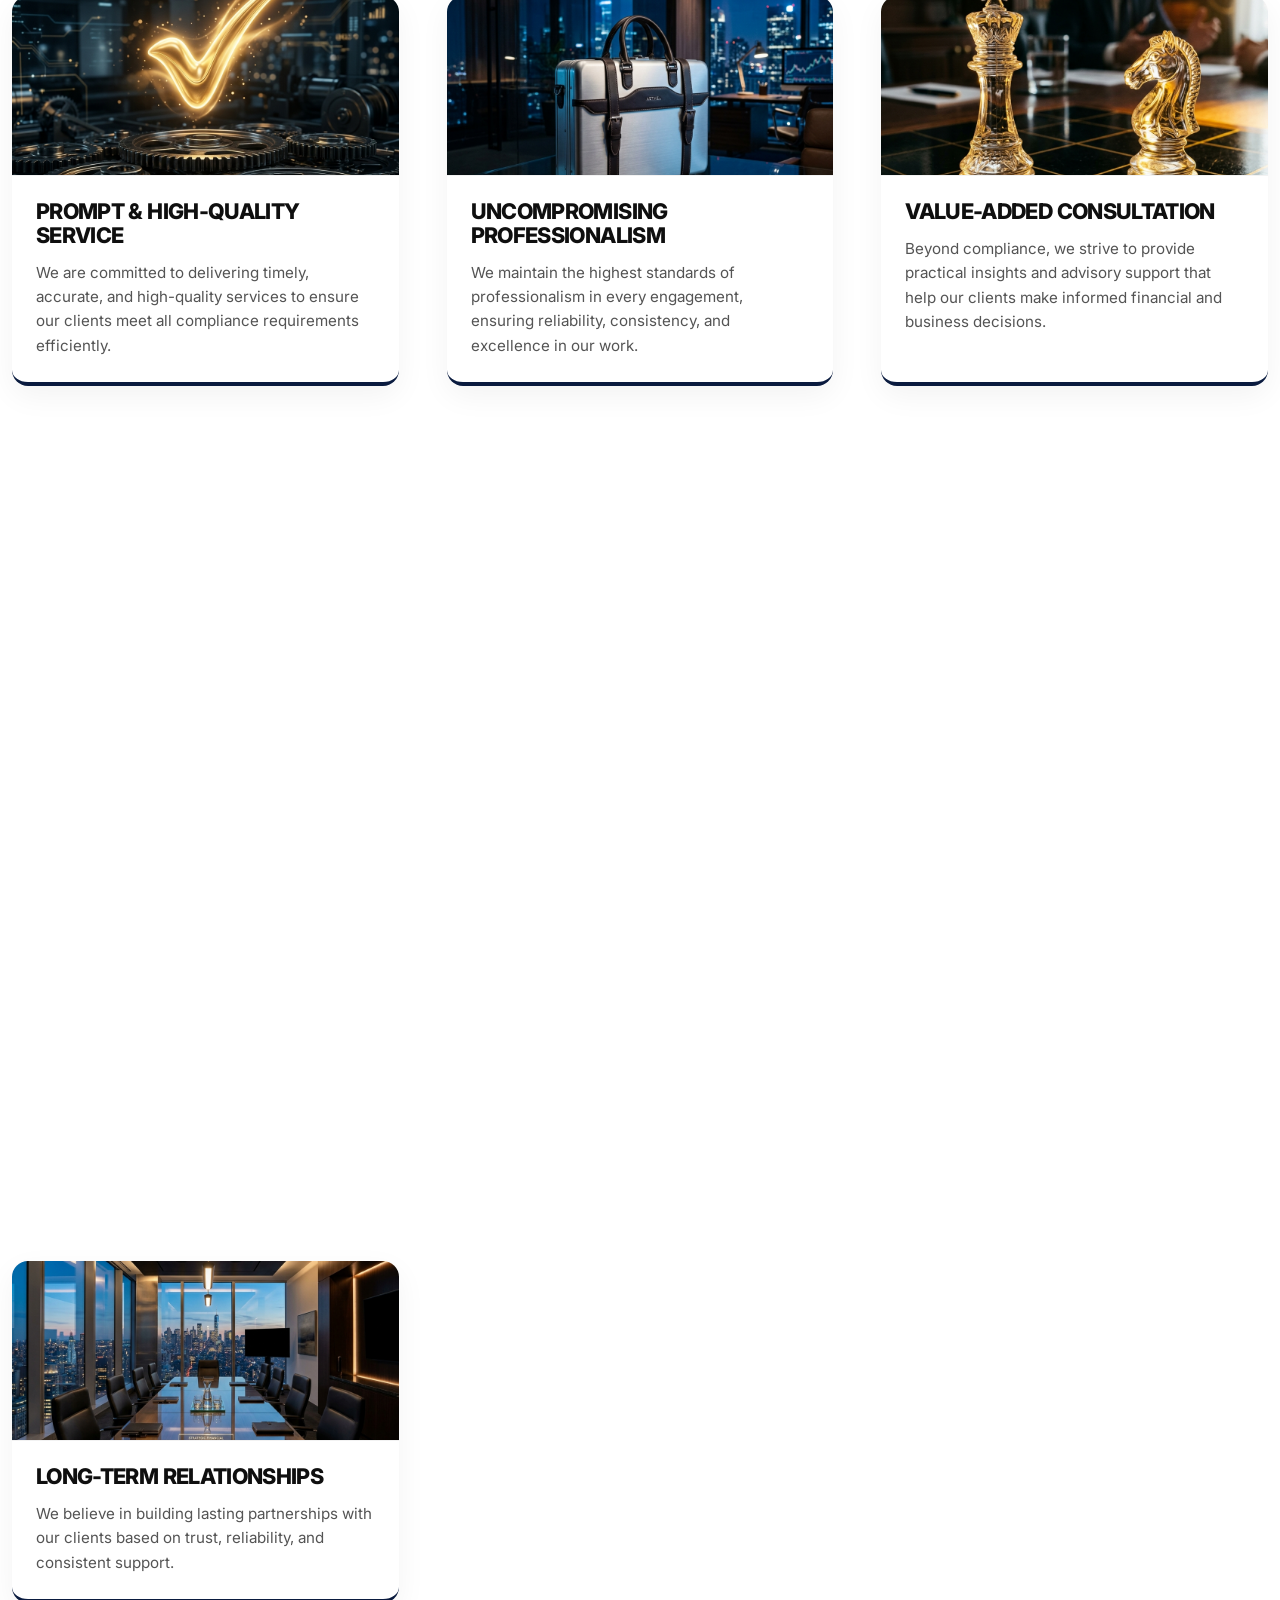
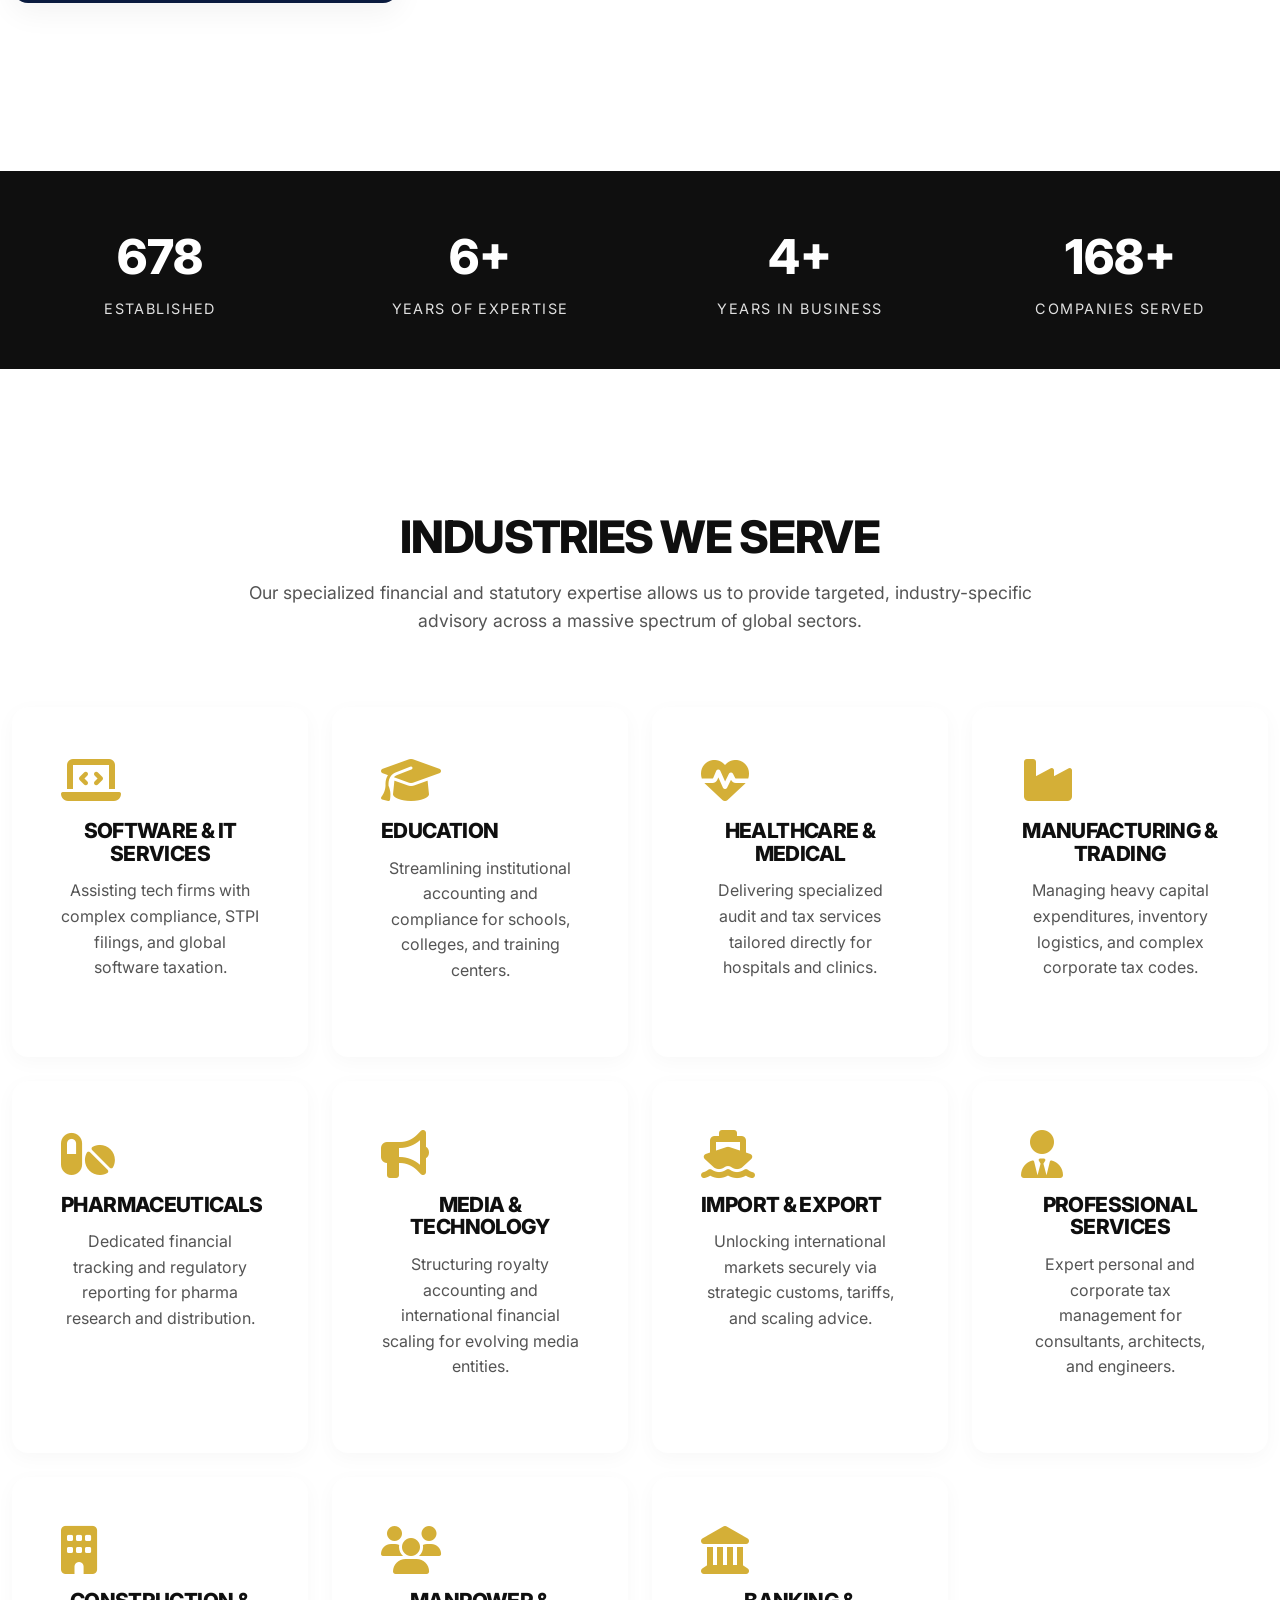
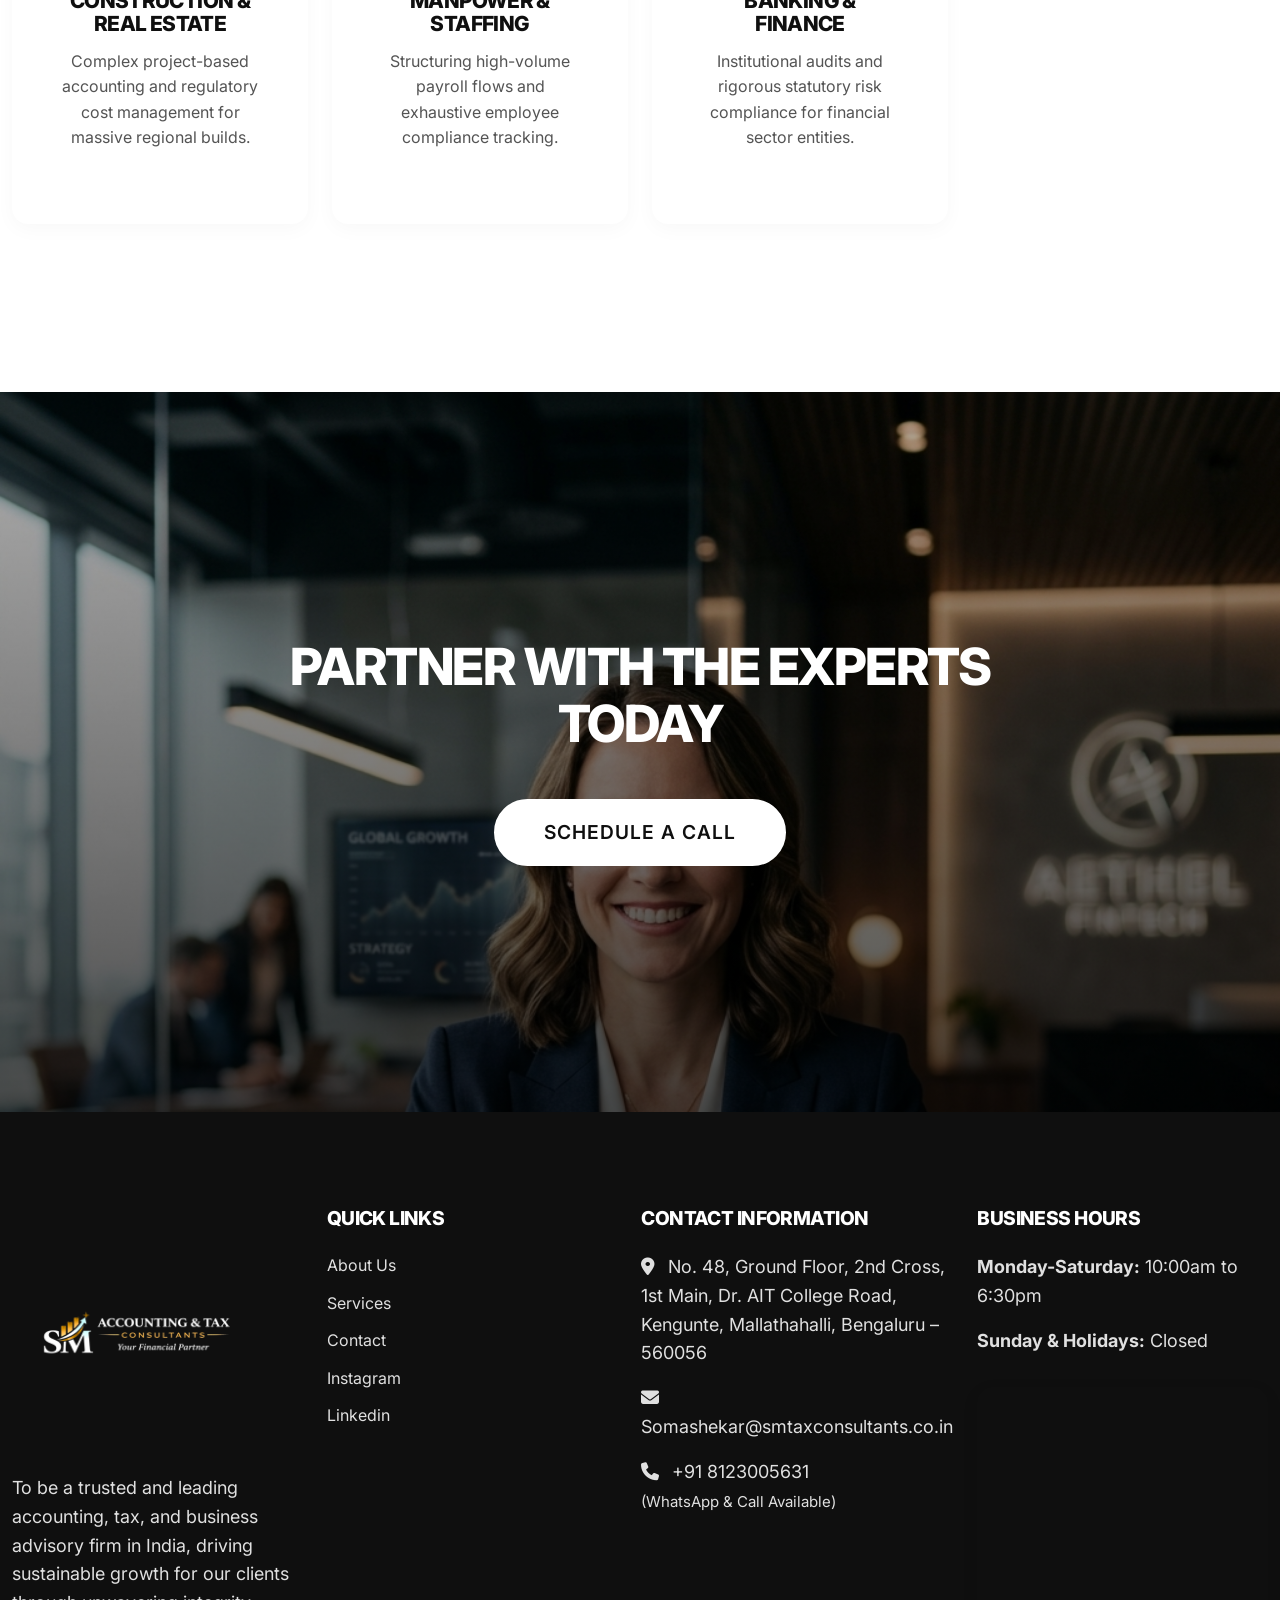
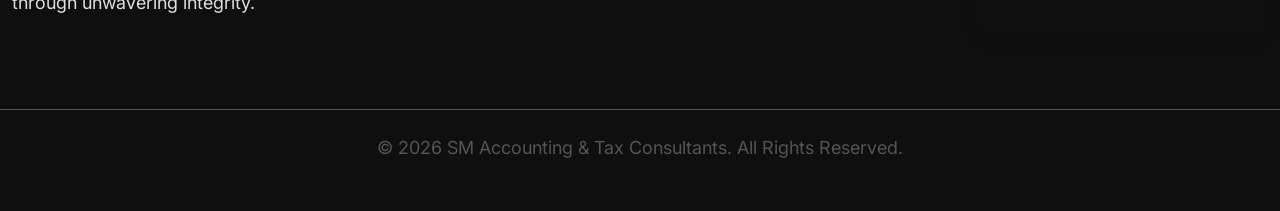
==== commit c5ffa372: "contact form commit" ====
--- a/about.html
+++ b/about.html
@@ -376,9 +376,9 @@
                 <ul class="footer-links">
                     <li><a href="about.html">About Us</a></li>
                     <li><a href="services.html">Services</a></li>
+                    <li><a href="contact.html">Contact</a></li>
                     <li><a href="https://www.instagram.com/smtaxconsultants">Instagram</a></li>
                     <li><a href="https://www.linkedin.com/in/somashekar-m-c-799204240/">Linkedin</a></li>
-                    <li><a href="contact.html">Contact</a></li>
                 </ul>
             </div>
             <div class="footer-col obs-fade-up">
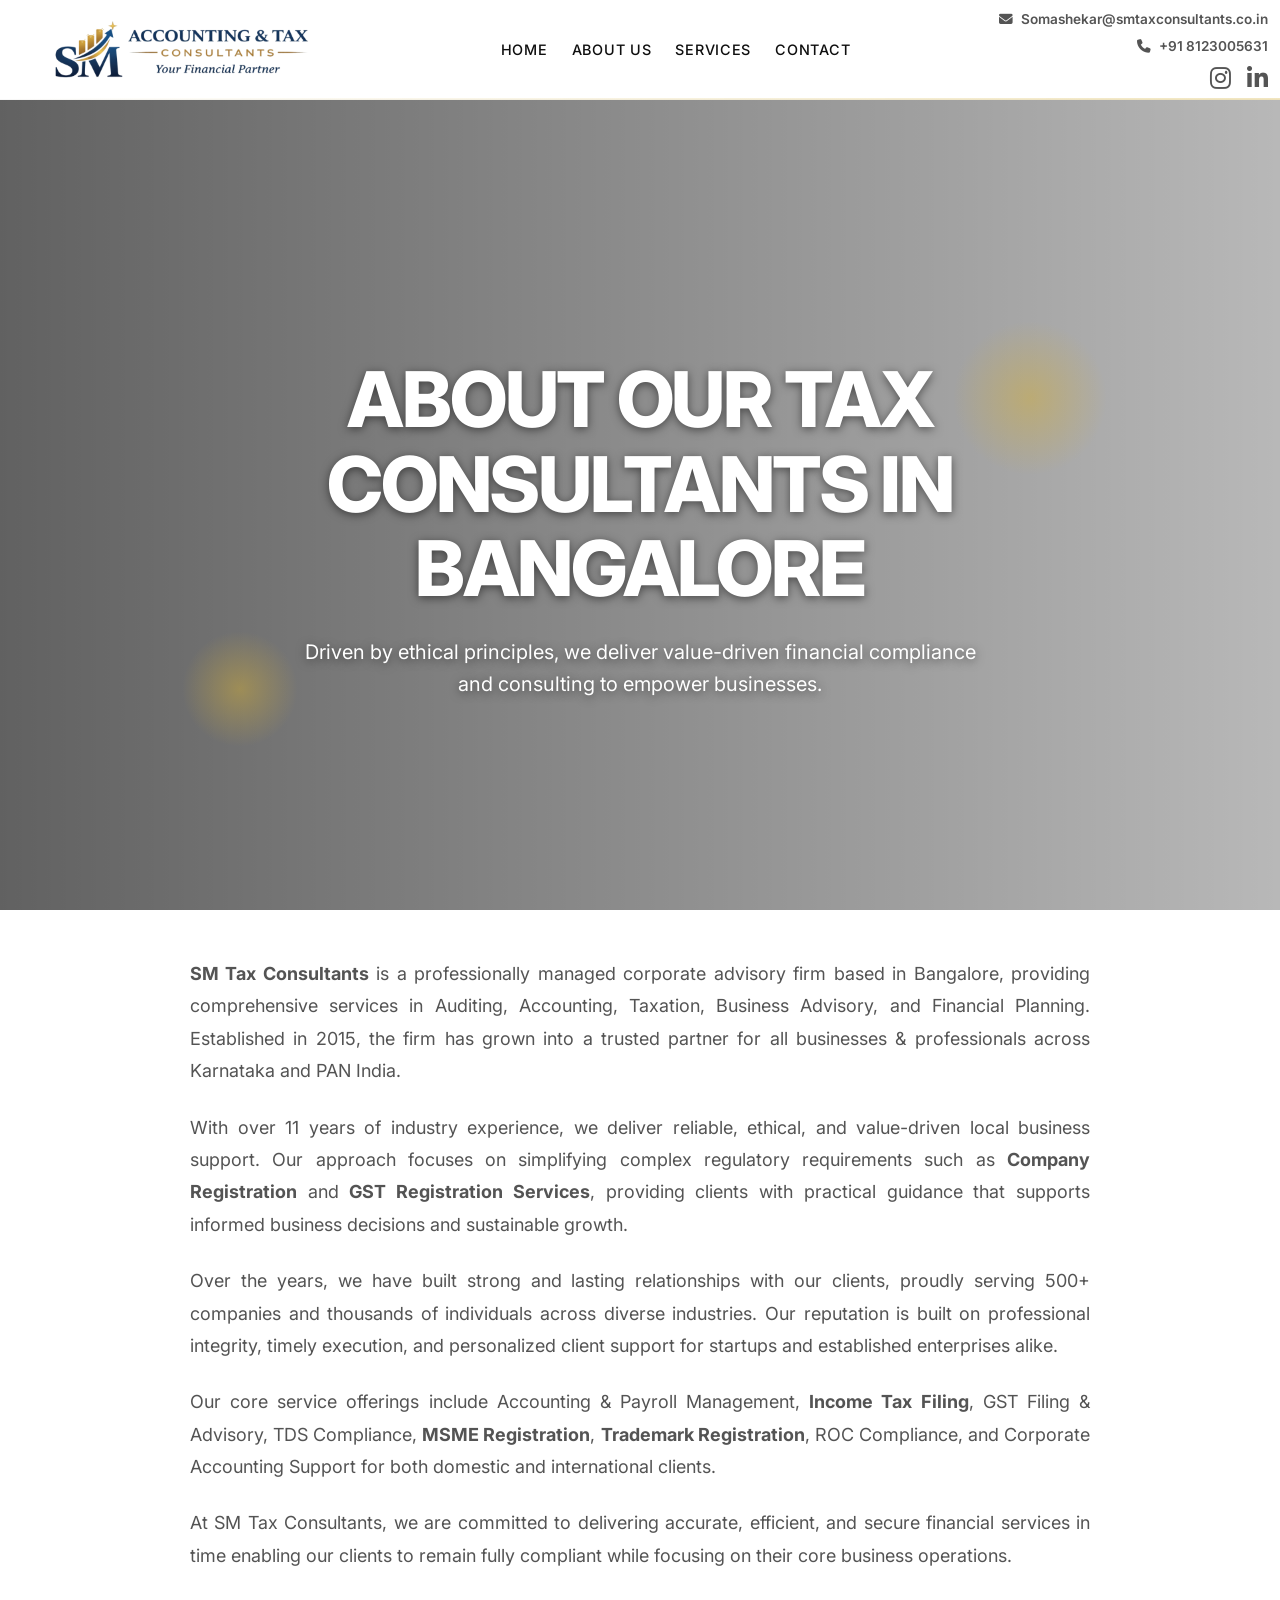
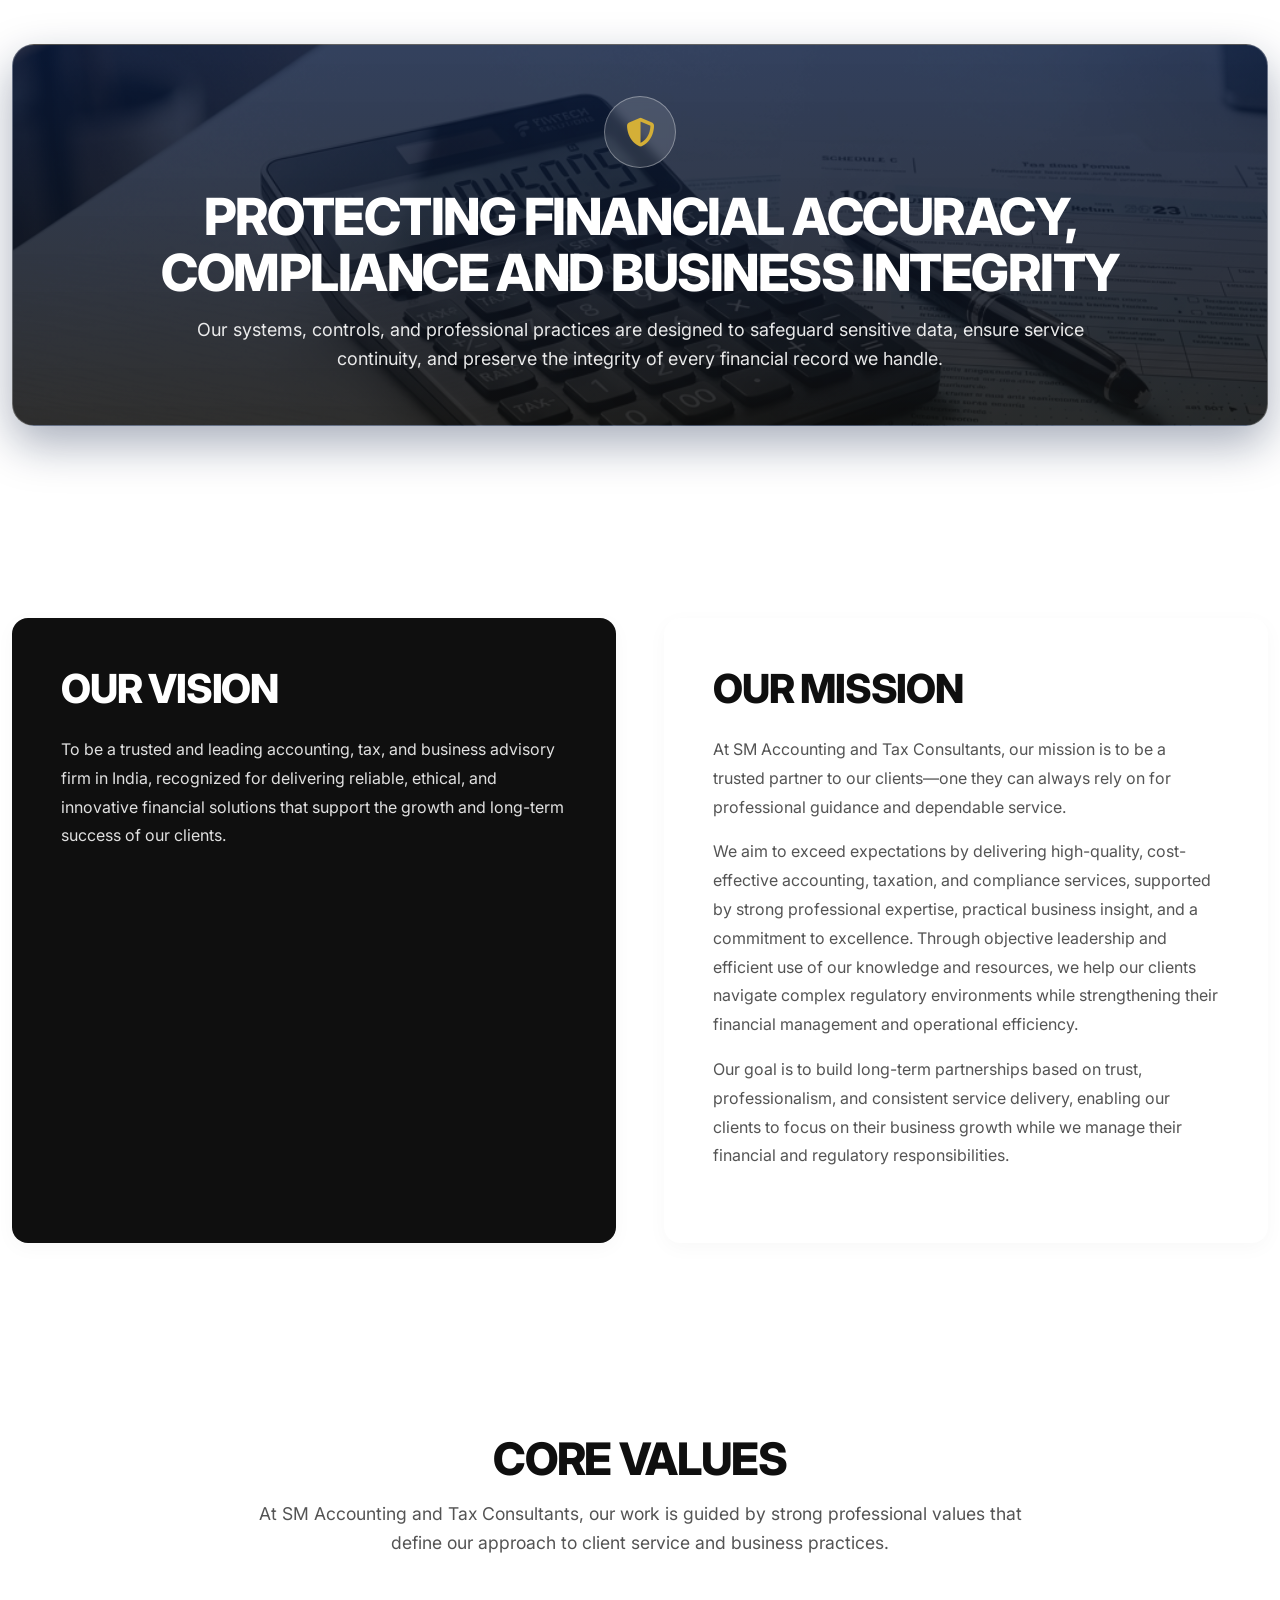
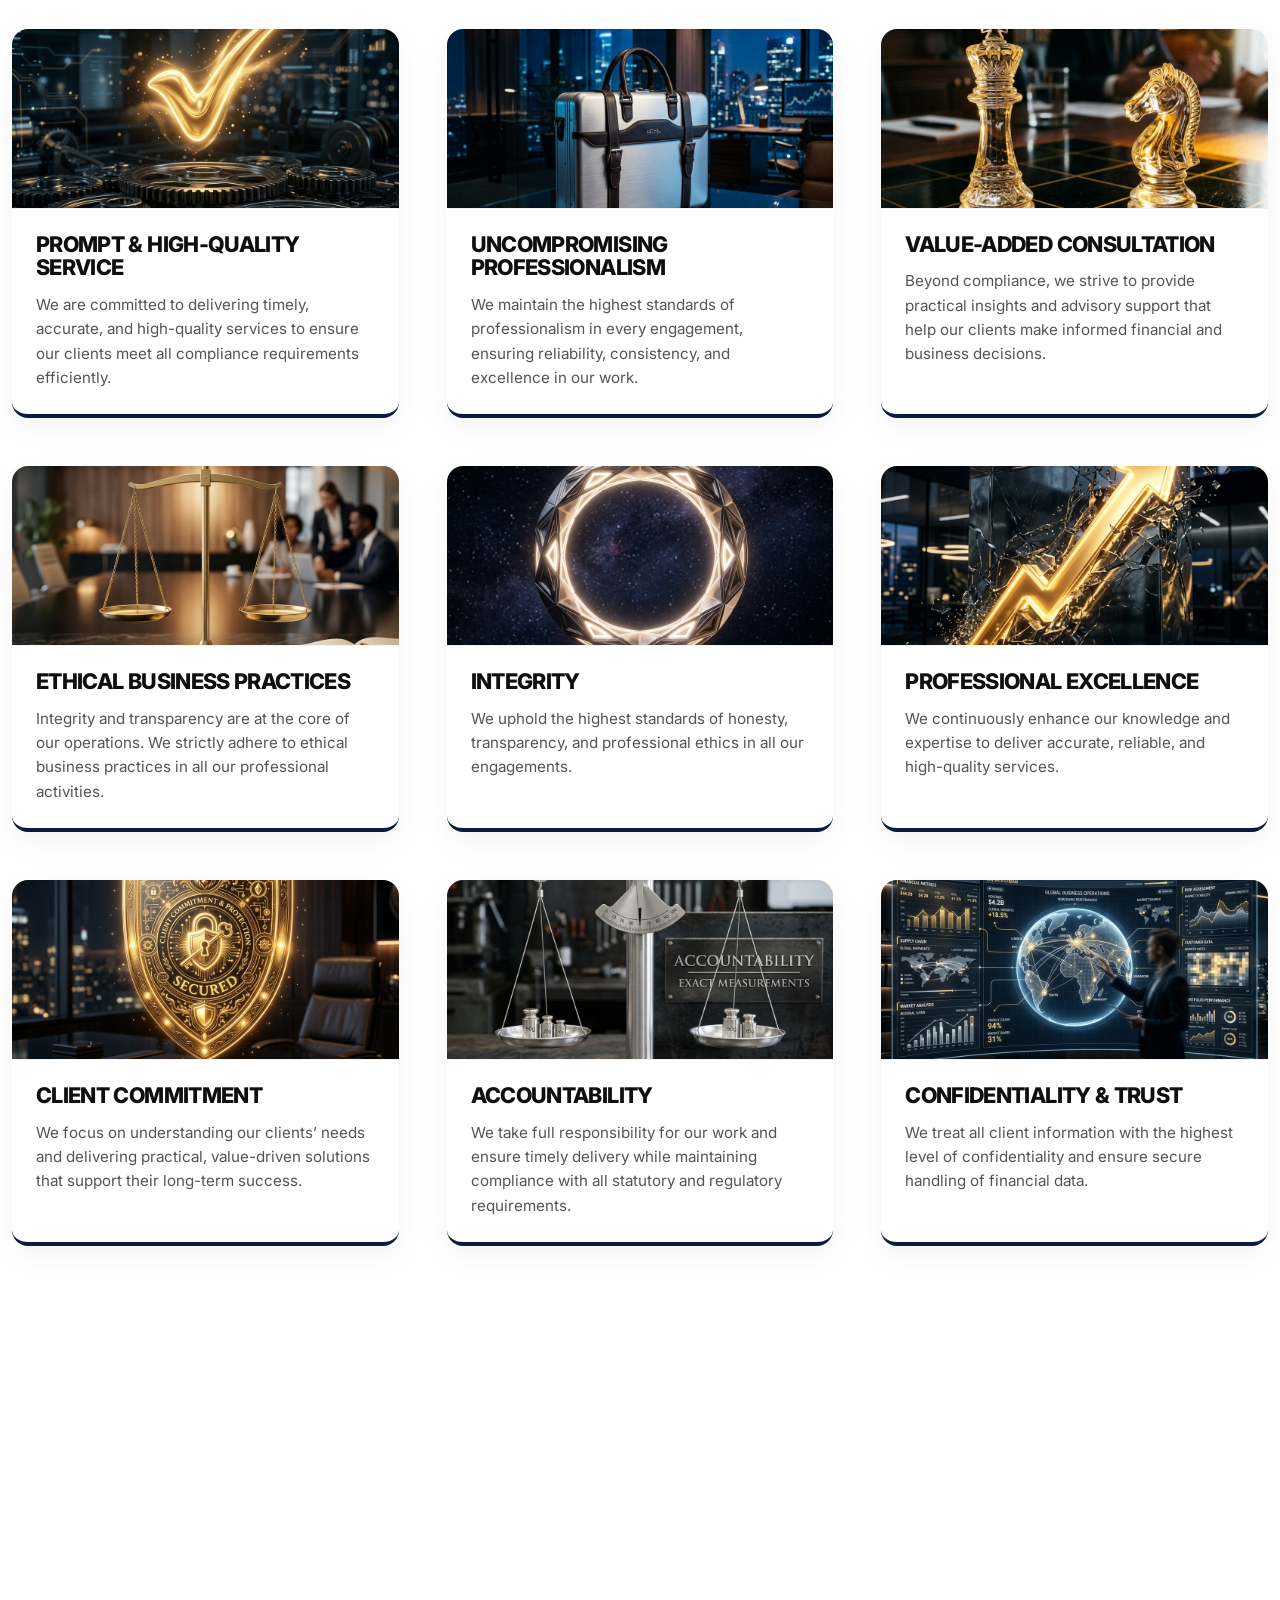
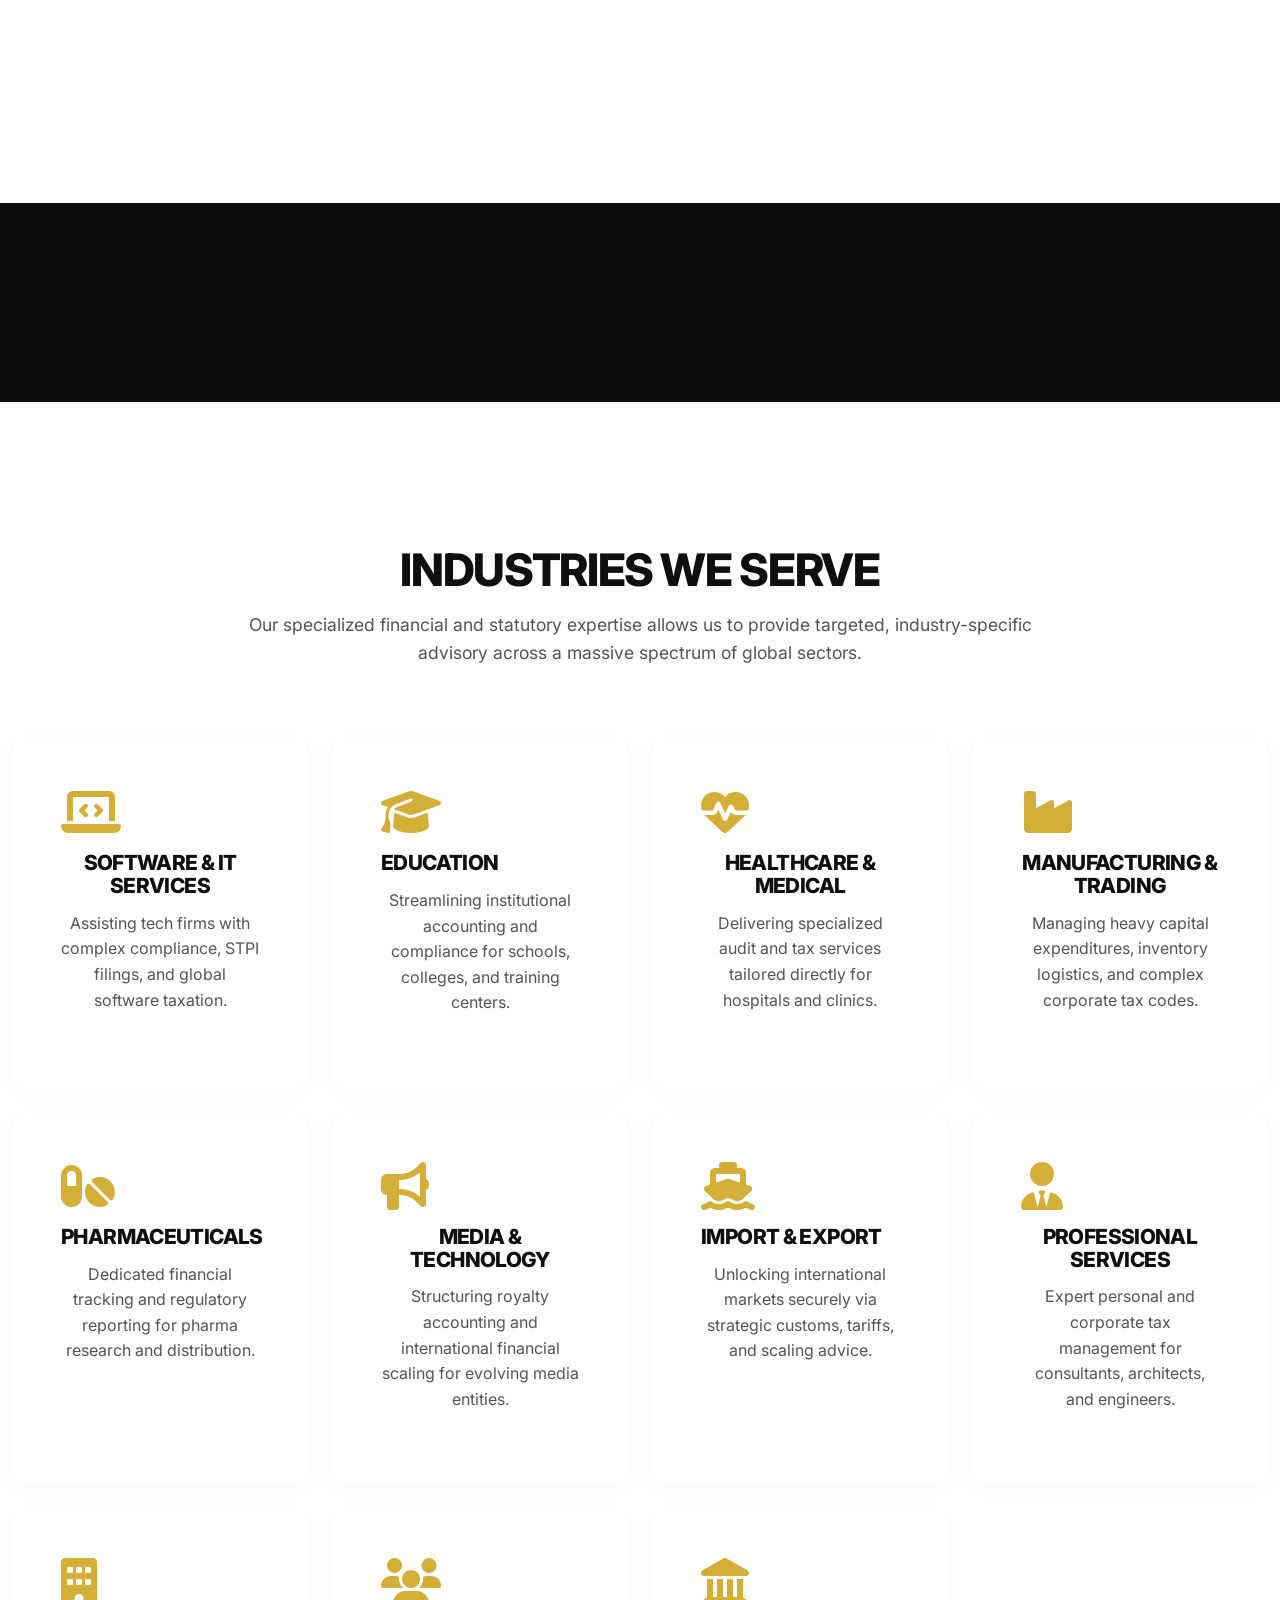
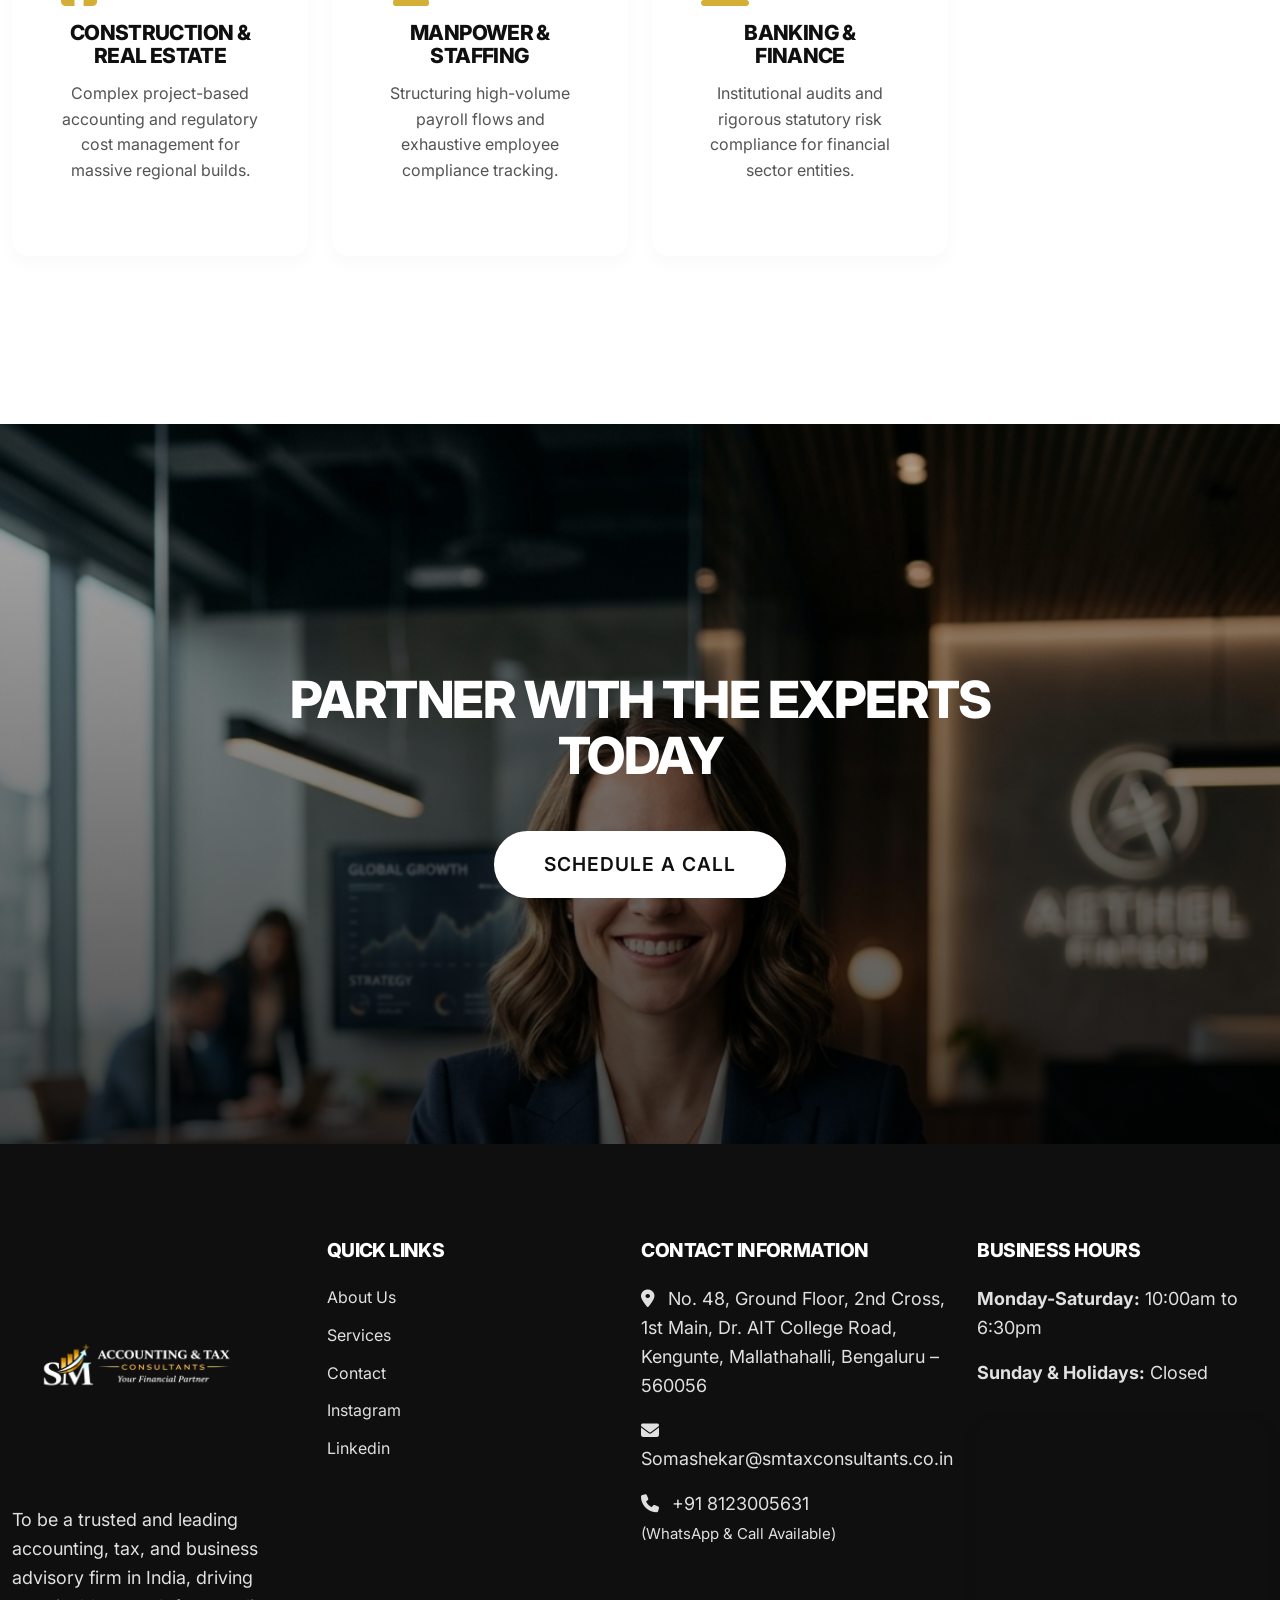
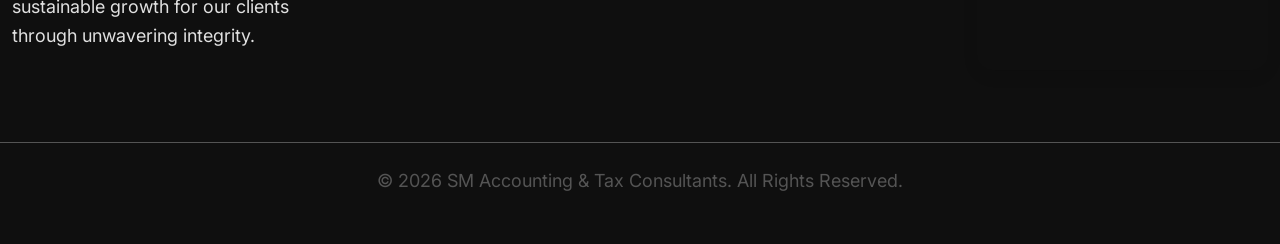
==== commit 8e9965d7: "SEO" ====
--- a/about.html
+++ b/about.html
@@ -4,9 +4,10 @@
 <head>
     <meta charset="UTF-8">
     <meta name="viewport" content="width=device-width, initial-scale=1.0">
-    <meta name="description"
-        content="About SM Accounting & Tax Consultants. Learn about our vision, our experience, and our trusted advisory team.">
-    <title>About Us | SM Accounting & Tax Consultants</title>
+    <title>About SM Tax Consultants | Accounting & Registration Services in Bangalore</title>
+    <meta name="description" content="Learn about SM Tax Consultants in Bangalore. We offer expert GST, income tax, and company registration services with a commitment to integrity and business growth.">
+    <meta name="robots" content="index, follow">
+    <link rel="canonical" href="https://smtaxconsultants.co.in/about.html">
     <link rel="stylesheet" href="styles.css?v=7">
     <link rel="stylesheet" href="https://cdnjs.cloudflare.com/ajax/libs/font-awesome/6.4.0/css/all.min.css">
 </head>
@@ -17,7 +18,7 @@
     <header class="header">
         <div class="container">
             <a href="index.html" class="logo">
-                <img src="images/logo.png?v=6" alt="SM Accounting & Tax Logo" class="logo-img">
+                <img src="images/logo.png?v=6" alt="SM Tax Consultants Logo" class="logo-img">
             </a>
             <button class="mobile-menu-toggle" aria-label="Toggle menu">
                 <i class="fas fa-bars"></i>
@@ -64,7 +65,7 @@
             <div class="slide-overlay"></div>
         </div>
         <div class="container hero-content obs-fade-up">
-            <h1 class="text-hero">WHO WE ARE</h1>
+            <h1 class="text-hero">About Our Tax Consultants in Bangalore</h1>
             <p class="hero-subtitle">Driven by ethical principles, we deliver value-driven financial compliance and
                 consulting to empower businesses.</p>
         </div>
@@ -73,23 +74,11 @@
     <!-- Detailed About Section -->
     <section class="container obs-fade-up"
         style="max-width: 900px; margin: 0 auto; text-align: justify; color: var(--color-slate); font-size: 1.15rem; line-height: 1.8; margin-bottom: var(--spacing-xl); padding-top: 0;">
-        <p style="margin-bottom: 1.5rem;"><strong>SM Accounting and Tax Consultants</strong> is a professionally managed
-            firm providing comprehensive services in Auditing, Accounting, Taxation, Business Advisory, and Financial
-            Planning. Established in 2015, the firm has grown into a trusted partner for all businesses & professionals
-            across PAN India.</p>
-        <p style="margin-bottom: 1.5rem;">With over 11 years of industry experience, we deliver reliable, ethical, and
-            value-driven financial and compliance solutions. Our approach focuses on simplifying complex regulatory
-            requirements and providing clients with practical guidance that supports informed business decisions and
-            sustainable growth.</p>
-        <p style="margin-bottom: 1.5rem;">Over the years, we have built strong and lasting relationships with our
-            clients, proudly serving 500+ companies and thousands of individuals across diverse industries. Our
-            reputation is built on professional integrity, timely execution, and personalized client support.</p>
-        <p style="margin-bottom: 1.5rem;">Our core service offerings include Accounting & Payroll Management, Income Tax
-            Compliance, GST Filing & Advisory, TDS Compliance, STPI Compliance, Statutory Registrations, ROC Compliance,
-            and Corporate Accounting Support for both domestic and international clients.</p>
-        <p>At SM Accounting and Tax Consultants, we are committed to delivering accurate, efficient, and secure
-            financial services in time enabling our clients to remain fully compliant while focusing on their core
-            business operations.</p>
+        <p style="margin-bottom: 1.5rem;"><strong>SM Tax Consultants</strong> is a professionally managed corporate advisory firm based in Bangalore, providing comprehensive services in Auditing, Accounting, Taxation, Business Advisory, and Financial Planning. Established in 2015, the firm has grown into a trusted partner for all businesses & professionals across Karnataka and PAN India.</p>
+        <p style="margin-bottom: 1.5rem;">With over 11 years of industry experience, we deliver reliable, ethical, and value-driven local business support. Our approach focuses on simplifying complex regulatory requirements such as <strong>Company Registration</strong> and <strong>GST Registration Services</strong>, providing clients with practical guidance that supports informed business decisions and sustainable growth.</p>
+        <p style="margin-bottom: 1.5rem;">Over the years, we have built strong and lasting relationships with our clients, proudly serving 500+ companies and thousands of individuals across diverse industries. Our reputation is built on professional integrity, timely execution, and personalized client support for startups and established enterprises alike.</p>
+        <p style="margin-bottom: 1.5rem;">Our core service offerings include Accounting & Payroll Management, <strong>Income Tax Filing</strong>, GST Filing & Advisory, TDS Compliance, <strong>MSME Registration</strong>, <strong>Trademark Registration</strong>, ROC Compliance, and Corporate Accounting Support for both domestic and international clients.</p>
+        <p>At SM Tax Consultants, we are committed to delivering accurate, efficient, and secure financial services in time enabling our clients to remain fully compliant while focusing on their core business operations.</p>
     </section>
 
     <section class="section container confidentiality-section obs-fade-up">
@@ -367,7 +356,7 @@
     <footer class="footer" id="contact">
         <div class="container grid-4 stagger-container">
             <div class="footer-col obs-fade-up">
-                <img src="images/logo.png?v=6" alt="SM Accounting & Tax Logo" class="footer-logo">
+                <img src="images/logo.png?v=6" alt="SM Tax Consultants Logo" class="footer-logo" loading="lazy">
                 <p>To be a trusted and leading accounting, tax, and business advisory firm in India, driving sustainable
                     growth for our clients through unwavering integrity.</p>
             </div>
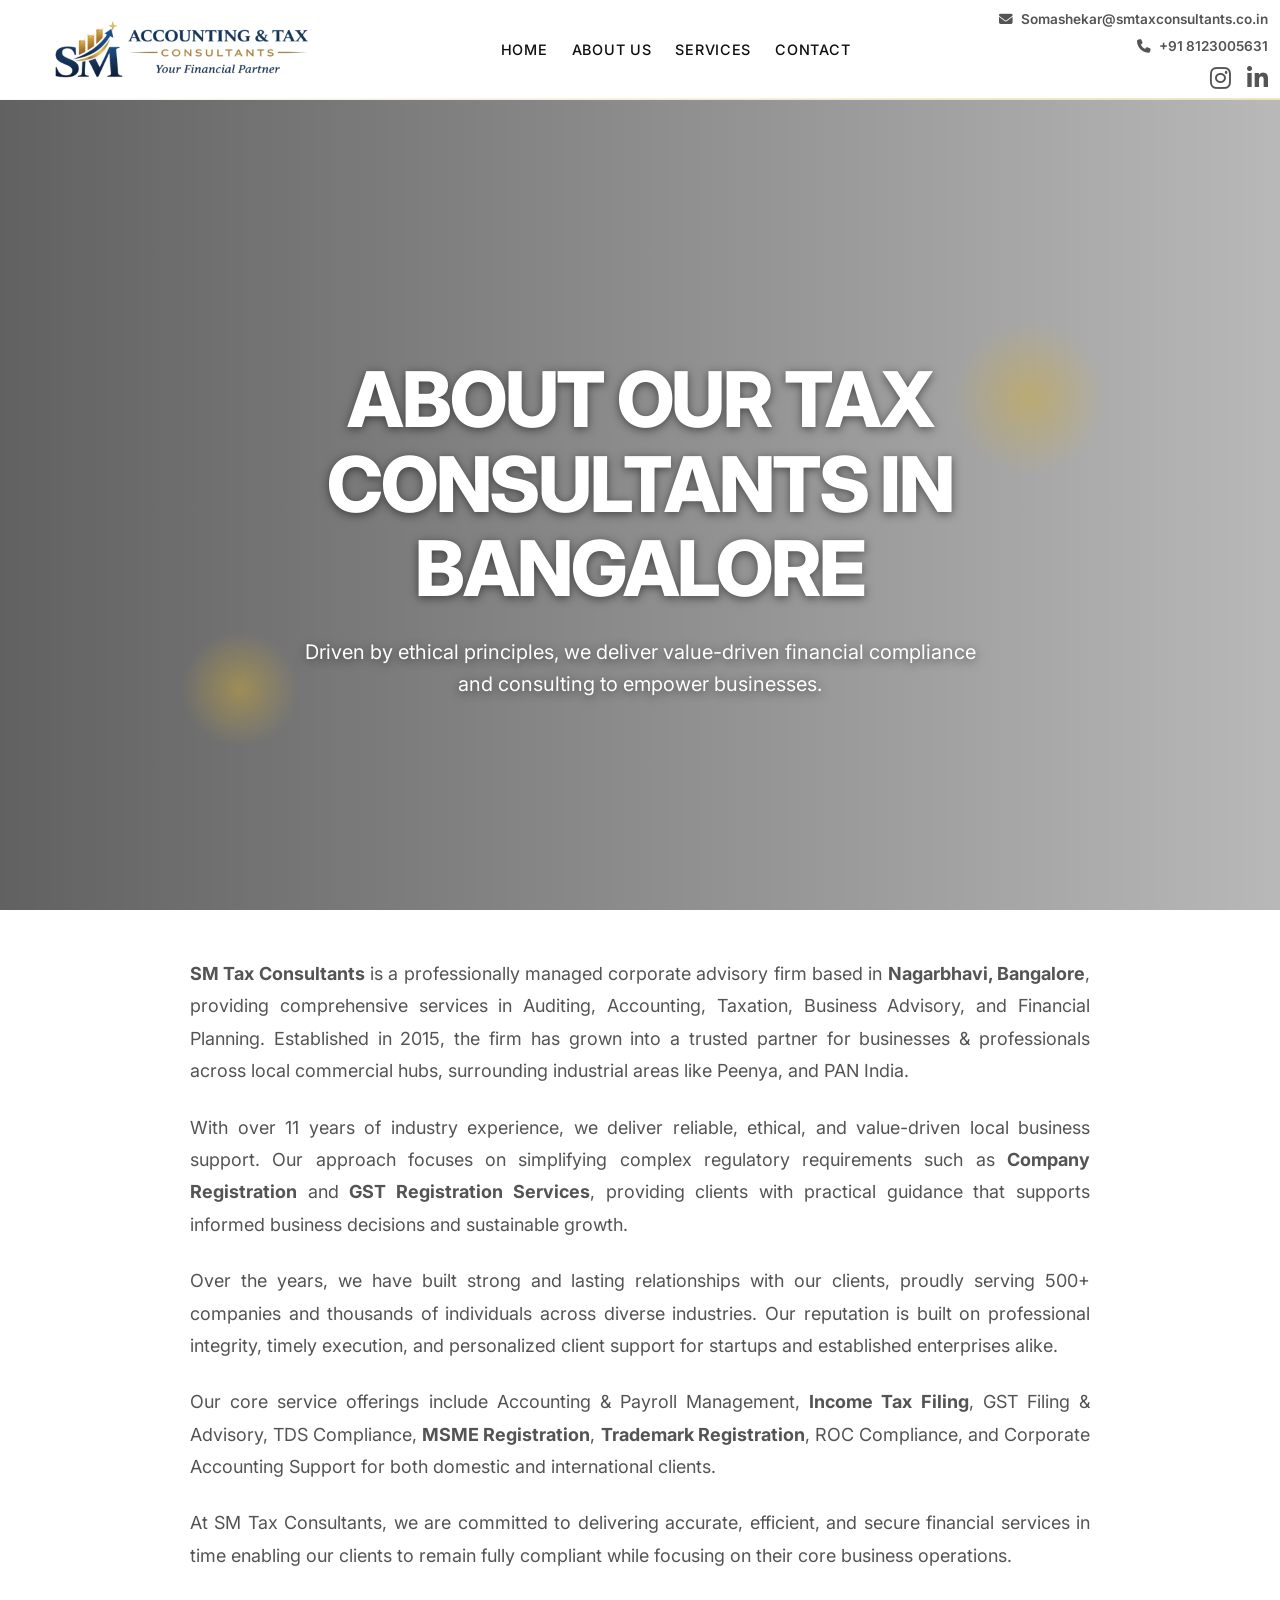
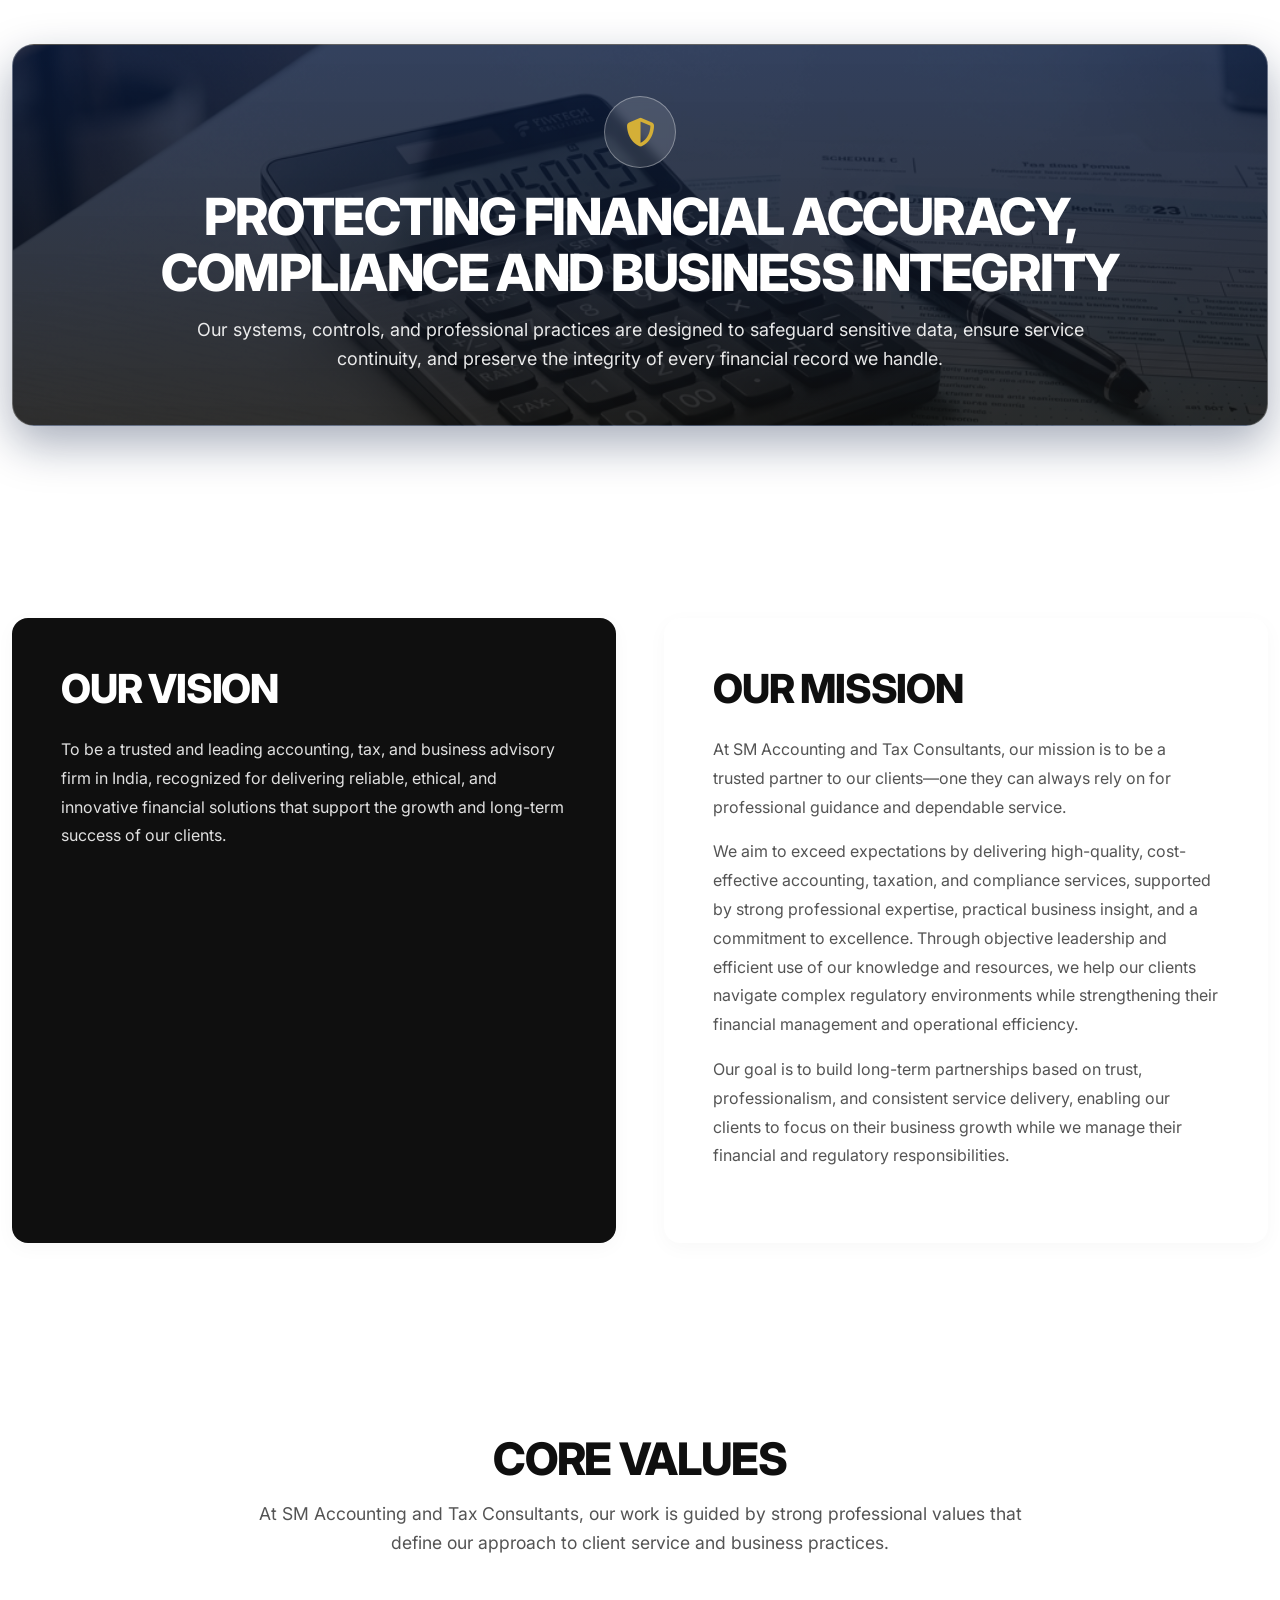
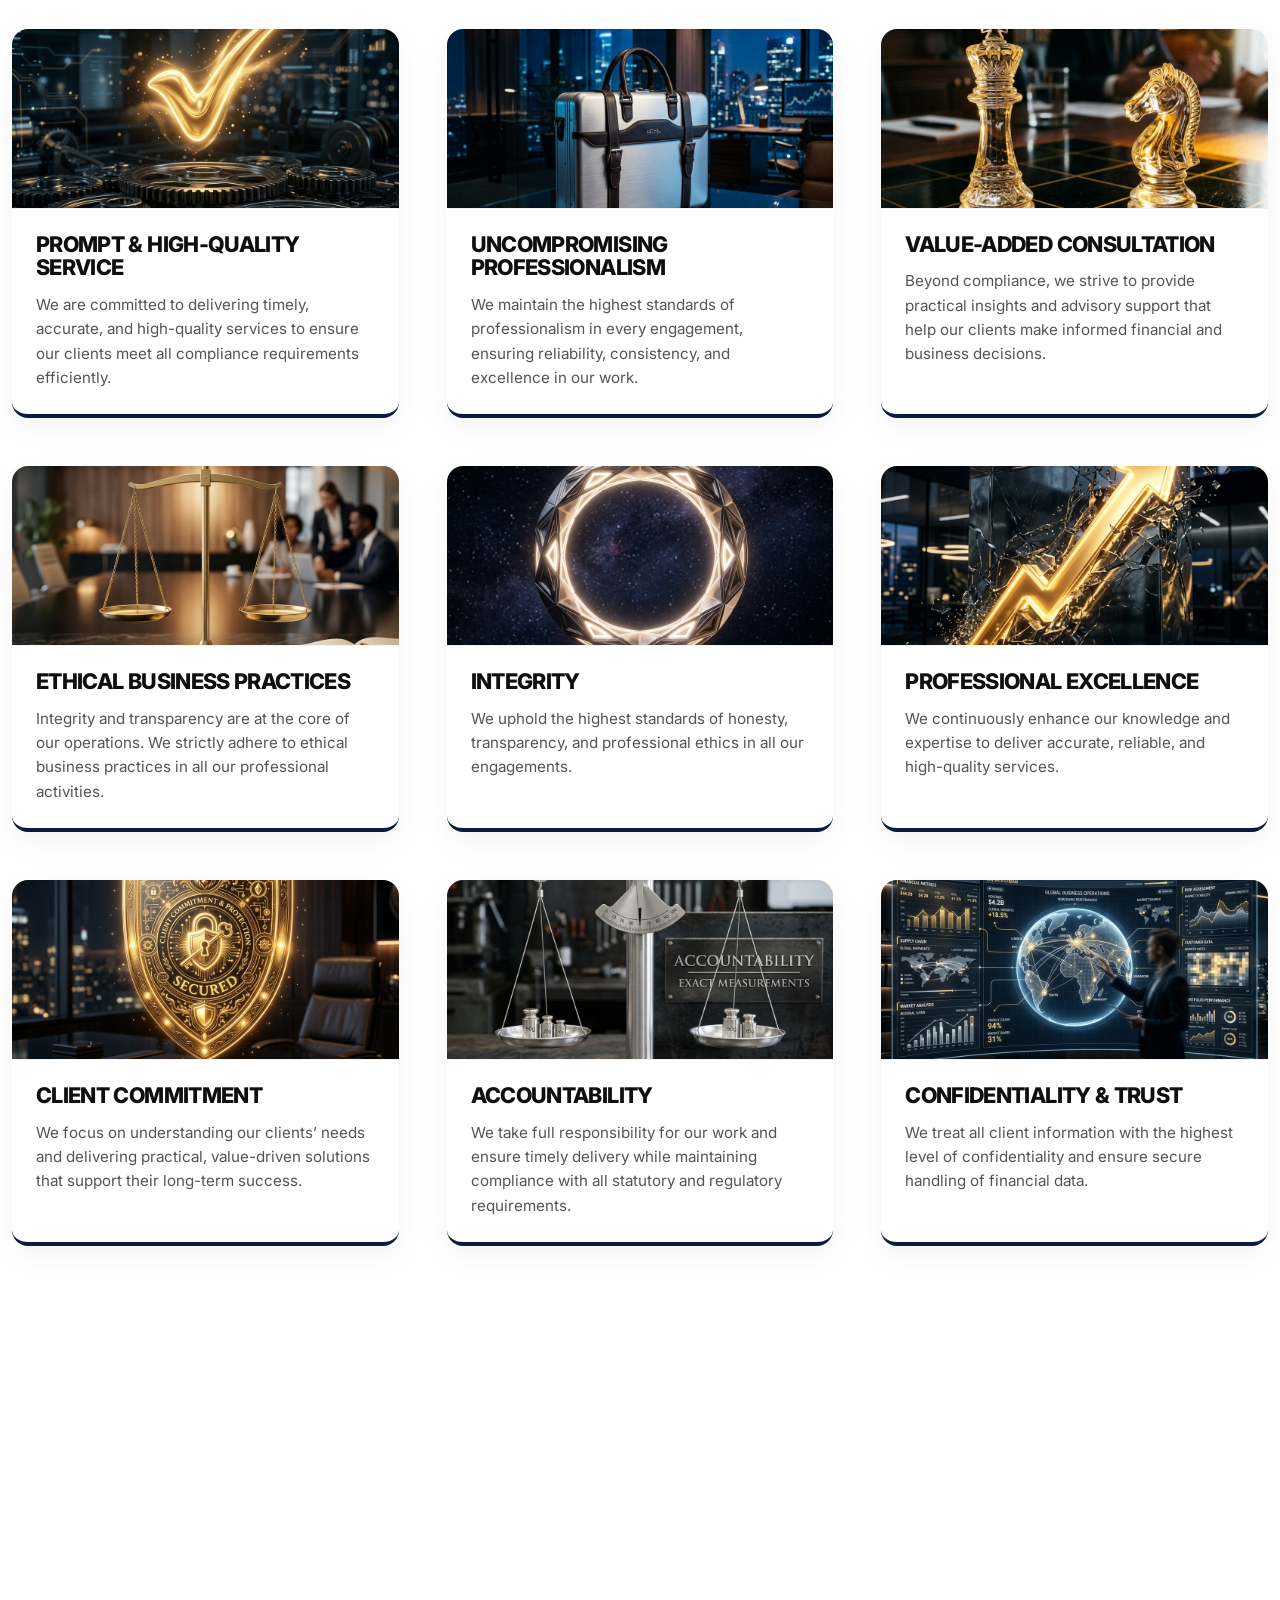
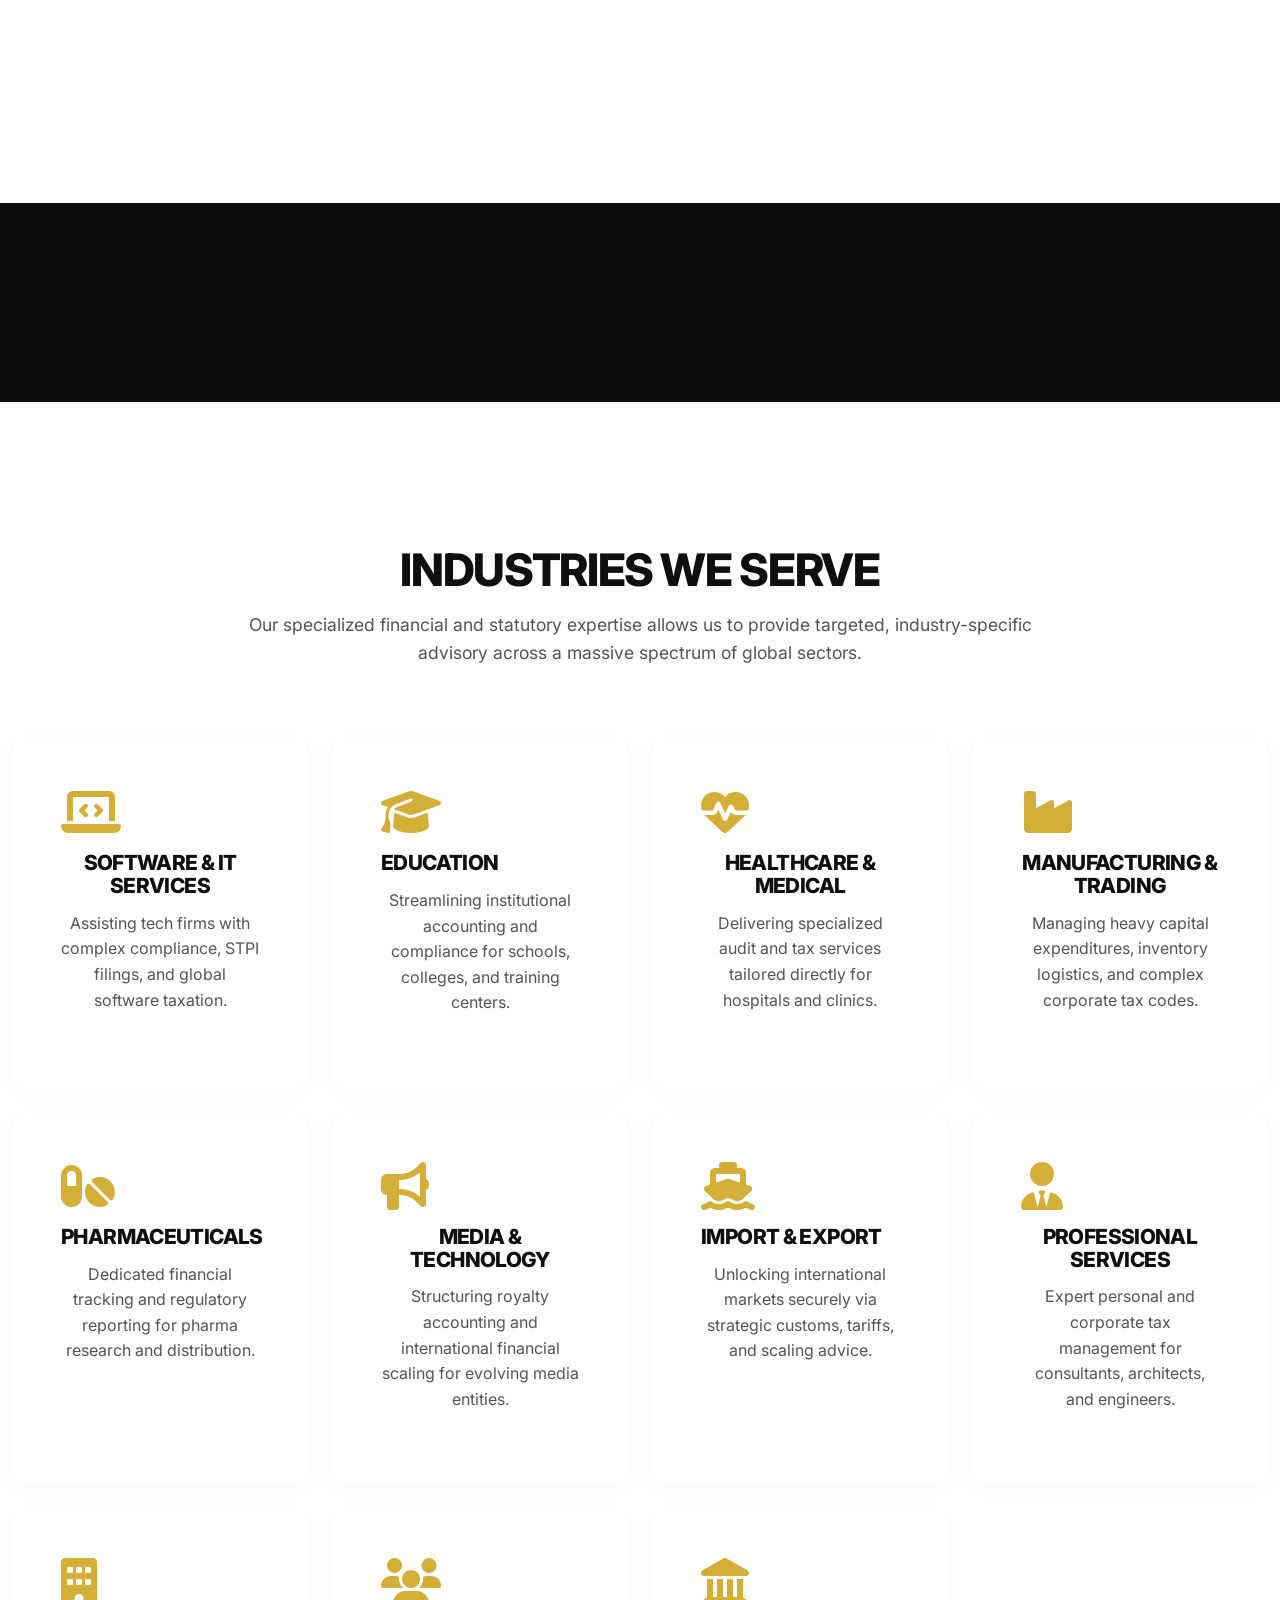
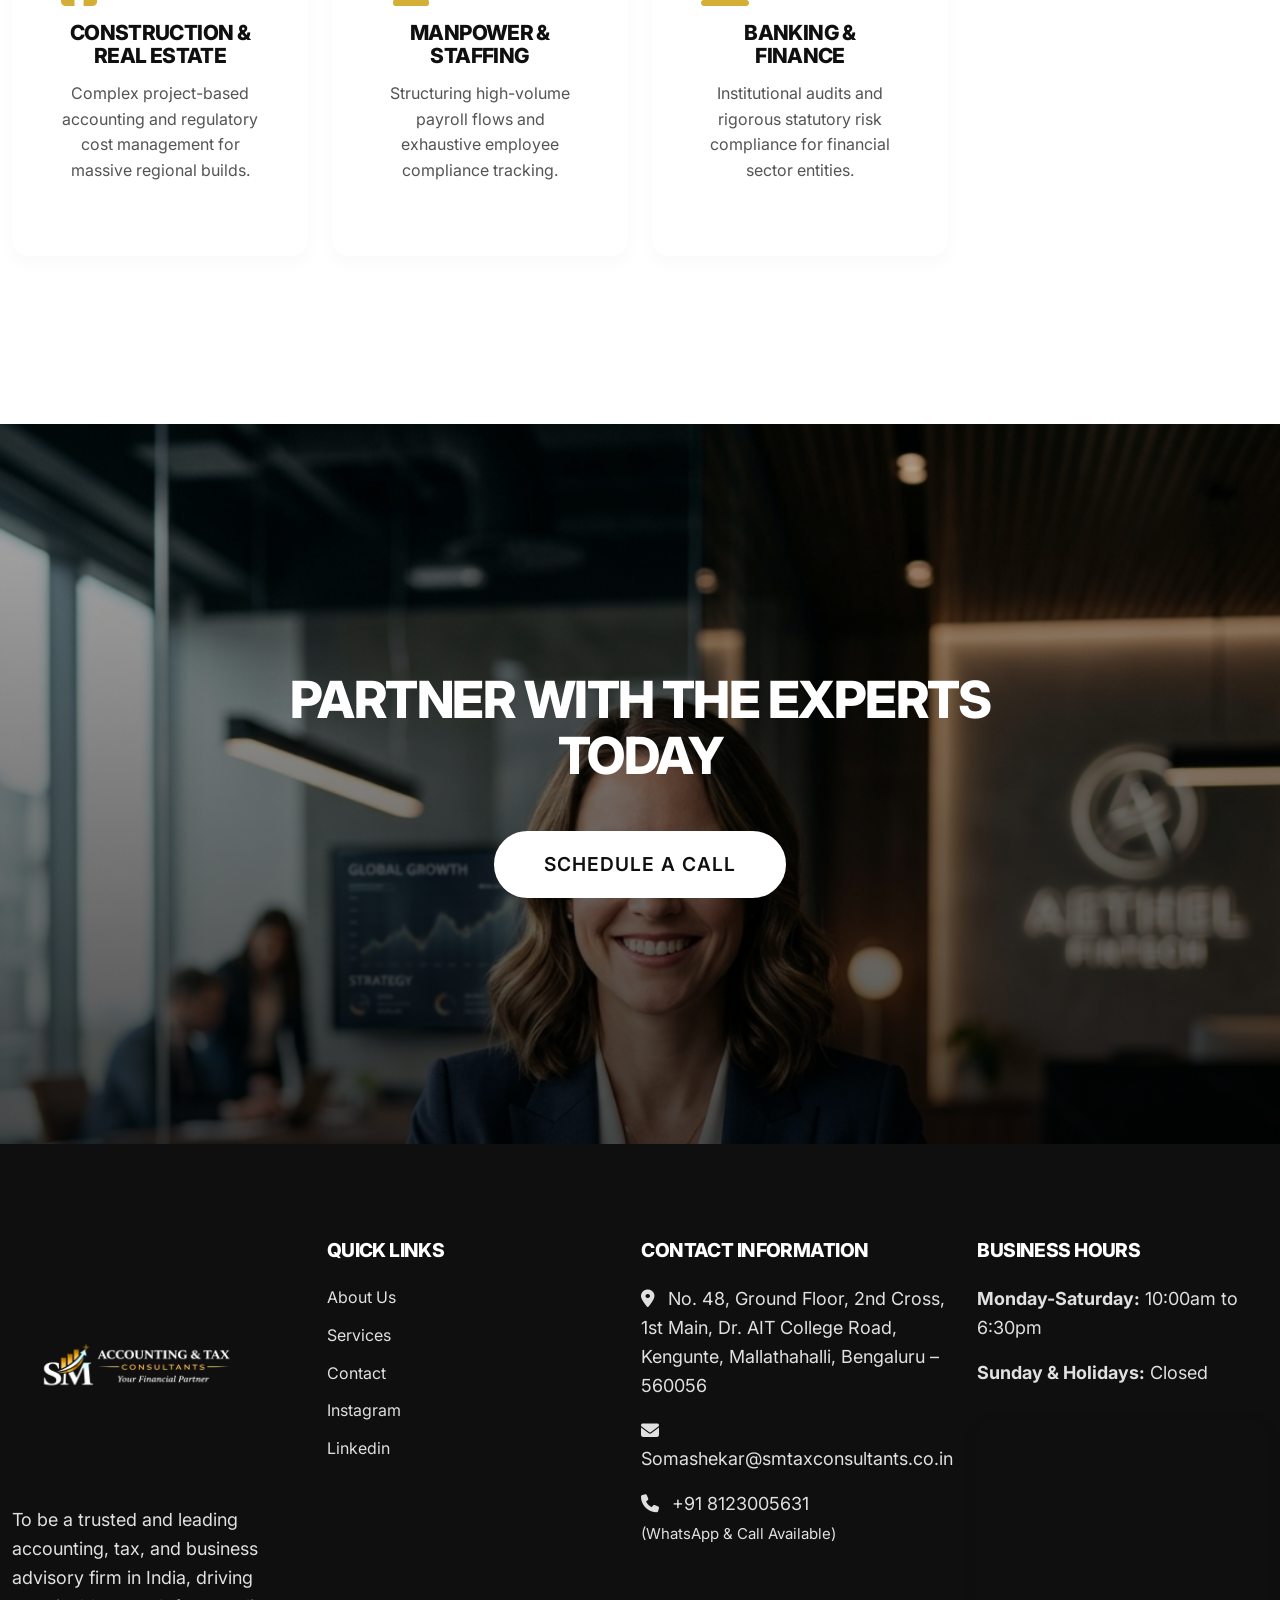
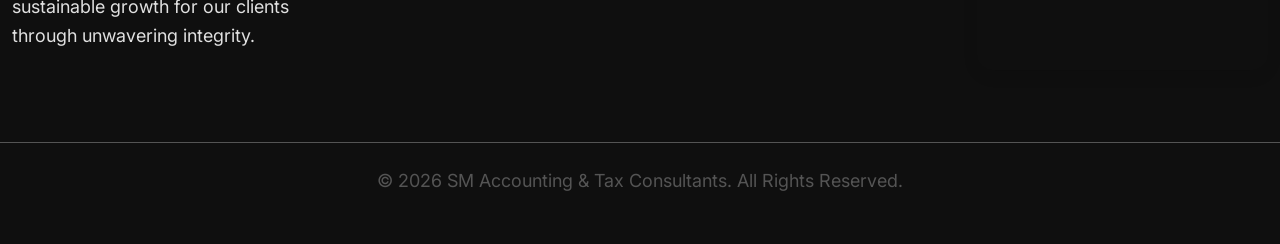
==== commit a82b5ab4: "SEO" ====
--- a/about.html
+++ b/about.html
@@ -4,8 +4,8 @@
 <head>
     <meta charset="UTF-8">
     <meta name="viewport" content="width=device-width, initial-scale=1.0">
-    <title>About SM Tax Consultants | Accounting & Registration Services in Bangalore</title>
-    <meta name="description" content="Learn about SM Tax Consultants in Bangalore. We offer expert GST, income tax, and company registration services with a commitment to integrity and business growth.">
+    <title>About SM Tax Consultants | Accounting & Registration Services in Nagarbhavi</title>
+    <meta name="description" content="Learn about SM Tax Consultants in Nagarbhavi, Bangalore. We offer expert GST, income tax, and company registration services for local and industrial businesses.">
     <meta name="robots" content="index, follow">
     <link rel="canonical" href="https://smtaxconsultants.co.in/about.html">
     <link rel="stylesheet" href="styles.css?v=7">
@@ -74,7 +74,7 @@
     <!-- Detailed About Section -->
     <section class="container obs-fade-up"
         style="max-width: 900px; margin: 0 auto; text-align: justify; color: var(--color-slate); font-size: 1.15rem; line-height: 1.8; margin-bottom: var(--spacing-xl); padding-top: 0;">
-        <p style="margin-bottom: 1.5rem;"><strong>SM Tax Consultants</strong> is a professionally managed corporate advisory firm based in Bangalore, providing comprehensive services in Auditing, Accounting, Taxation, Business Advisory, and Financial Planning. Established in 2015, the firm has grown into a trusted partner for all businesses & professionals across Karnataka and PAN India.</p>
+        <p style="margin-bottom: 1.5rem;"><strong>SM Tax Consultants</strong> is a professionally managed corporate advisory firm based in <strong>Nagarbhavi, Bangalore</strong>, providing comprehensive services in Auditing, Accounting, Taxation, Business Advisory, and Financial Planning. Established in 2015, the firm has grown into a trusted partner for businesses & professionals across local commercial hubs, surrounding industrial areas like Peenya, and PAN India.</p>
         <p style="margin-bottom: 1.5rem;">With over 11 years of industry experience, we deliver reliable, ethical, and value-driven local business support. Our approach focuses on simplifying complex regulatory requirements such as <strong>Company Registration</strong> and <strong>GST Registration Services</strong>, providing clients with practical guidance that supports informed business decisions and sustainable growth.</p>
         <p style="margin-bottom: 1.5rem;">Over the years, we have built strong and lasting relationships with our clients, proudly serving 500+ companies and thousands of individuals across diverse industries. Our reputation is built on professional integrity, timely execution, and personalized client support for startups and established enterprises alike.</p>
         <p style="margin-bottom: 1.5rem;">Our core service offerings include Accounting & Payroll Management, <strong>Income Tax Filing</strong>, GST Filing & Advisory, TDS Compliance, <strong>MSME Registration</strong>, <strong>Trademark Registration</strong>, ROC Compliance, and Corporate Accounting Support for both domestic and international clients.</p>
@@ -401,6 +401,10 @@
     </footer>
 
     <script src="scripts.js?v=9"></script>
+    <script>
+        window.si = window.si || function () { (window.siq = window.siq || []).push(arguments); };
+    </script>
+    <script defer src="/_vercel/speed-insights/script.js"></script>
 </body>
 
 </html>
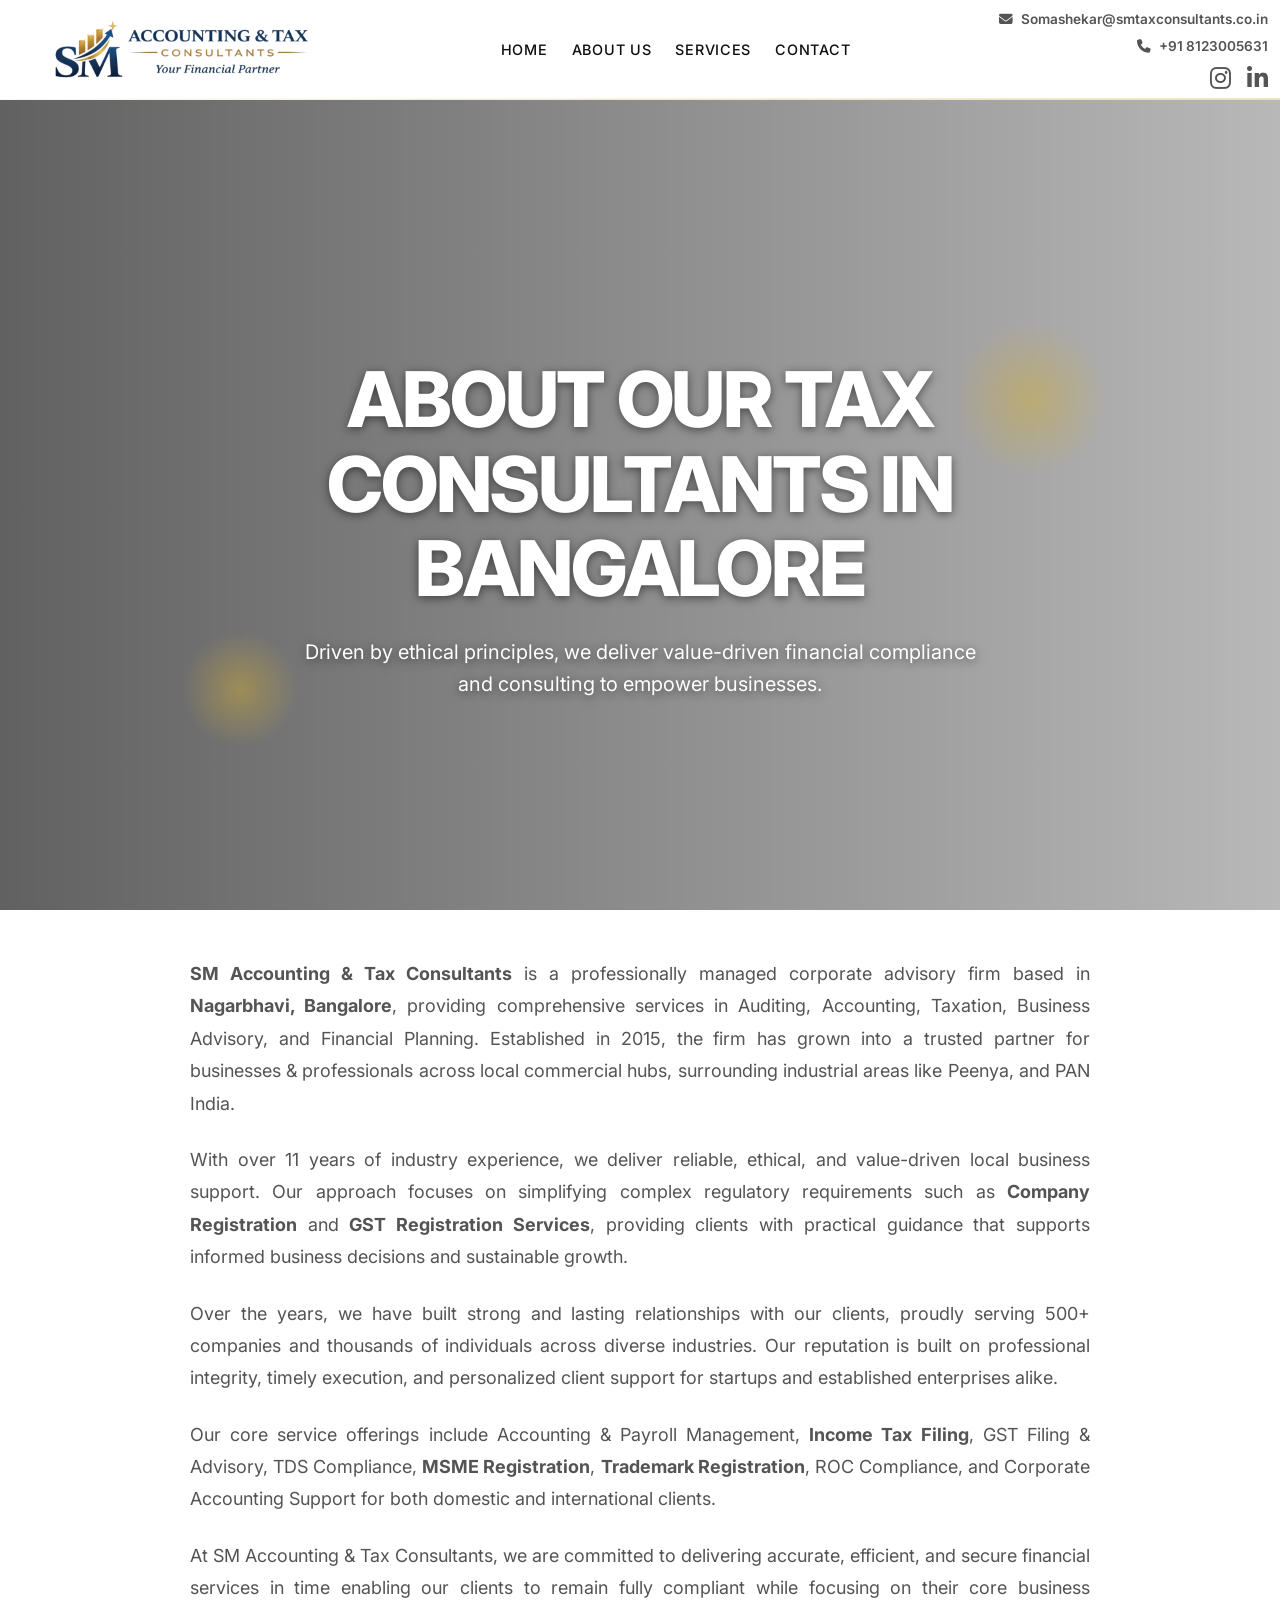
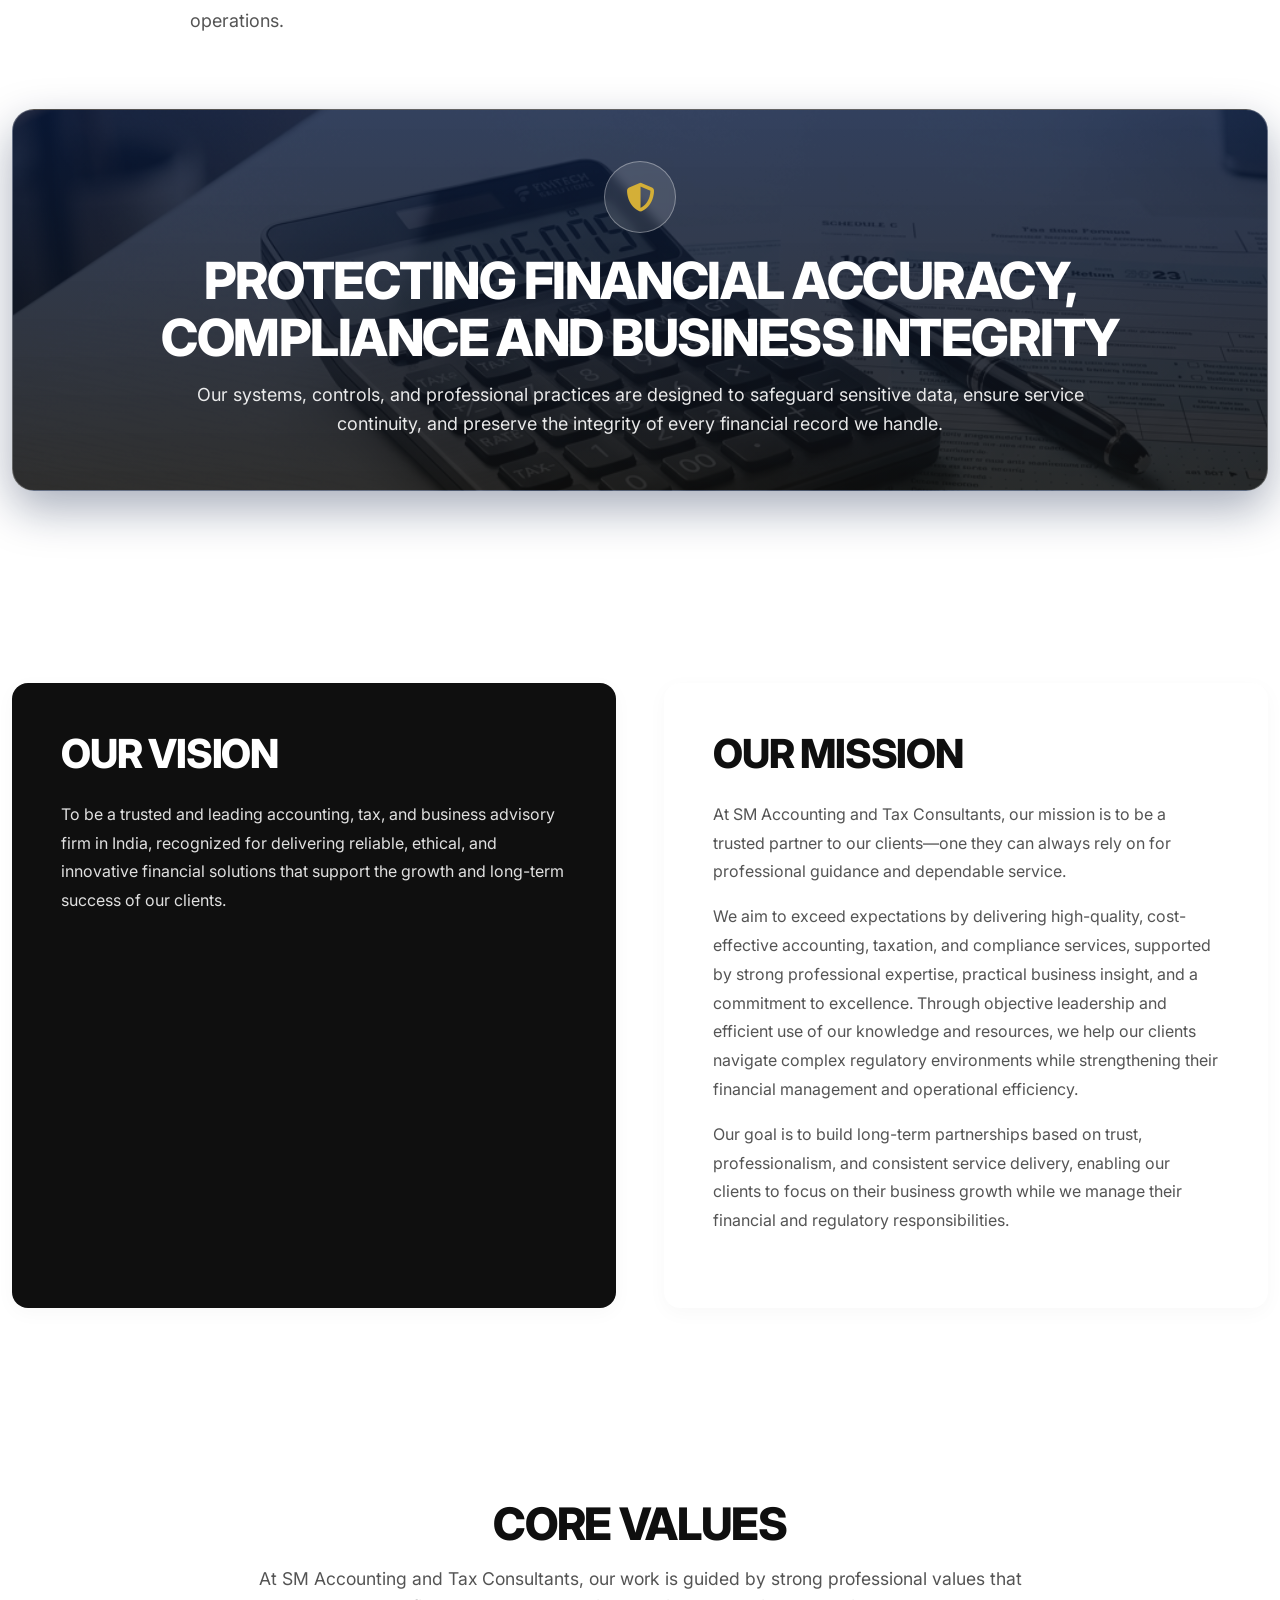
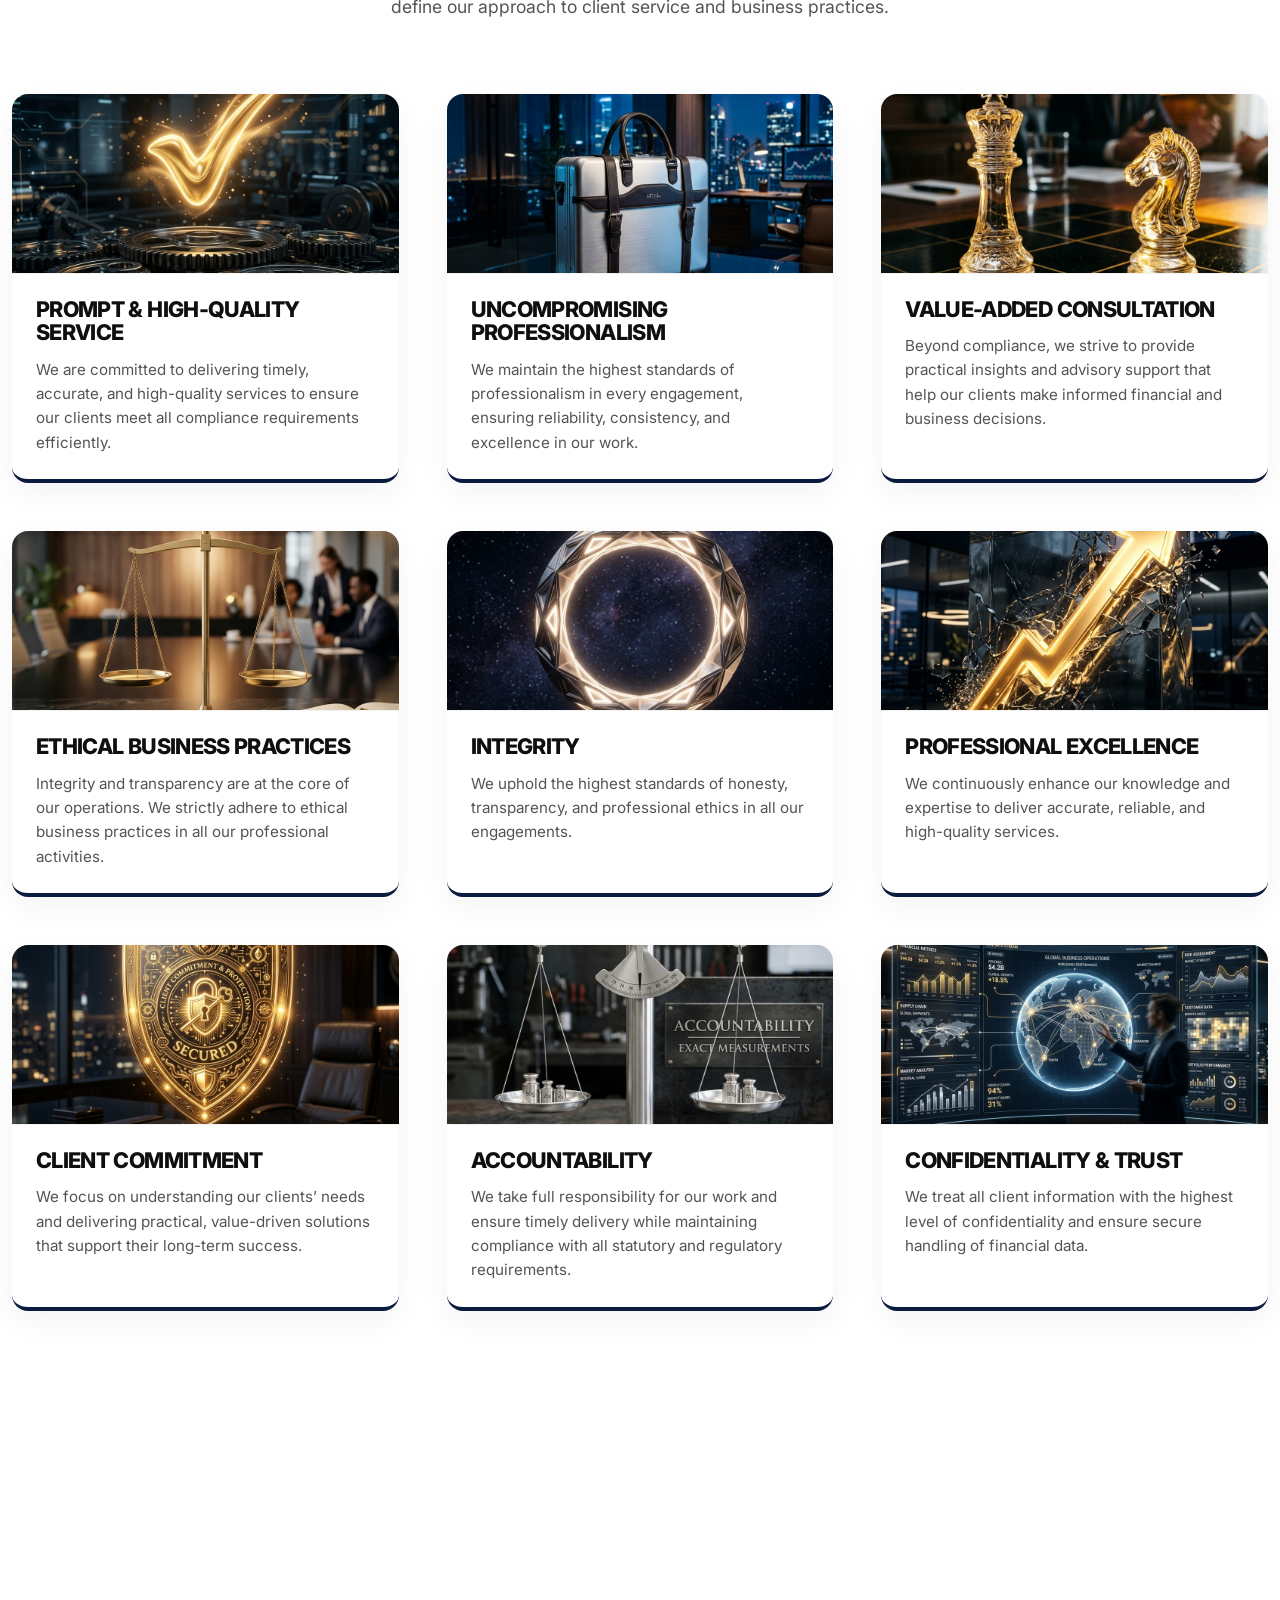
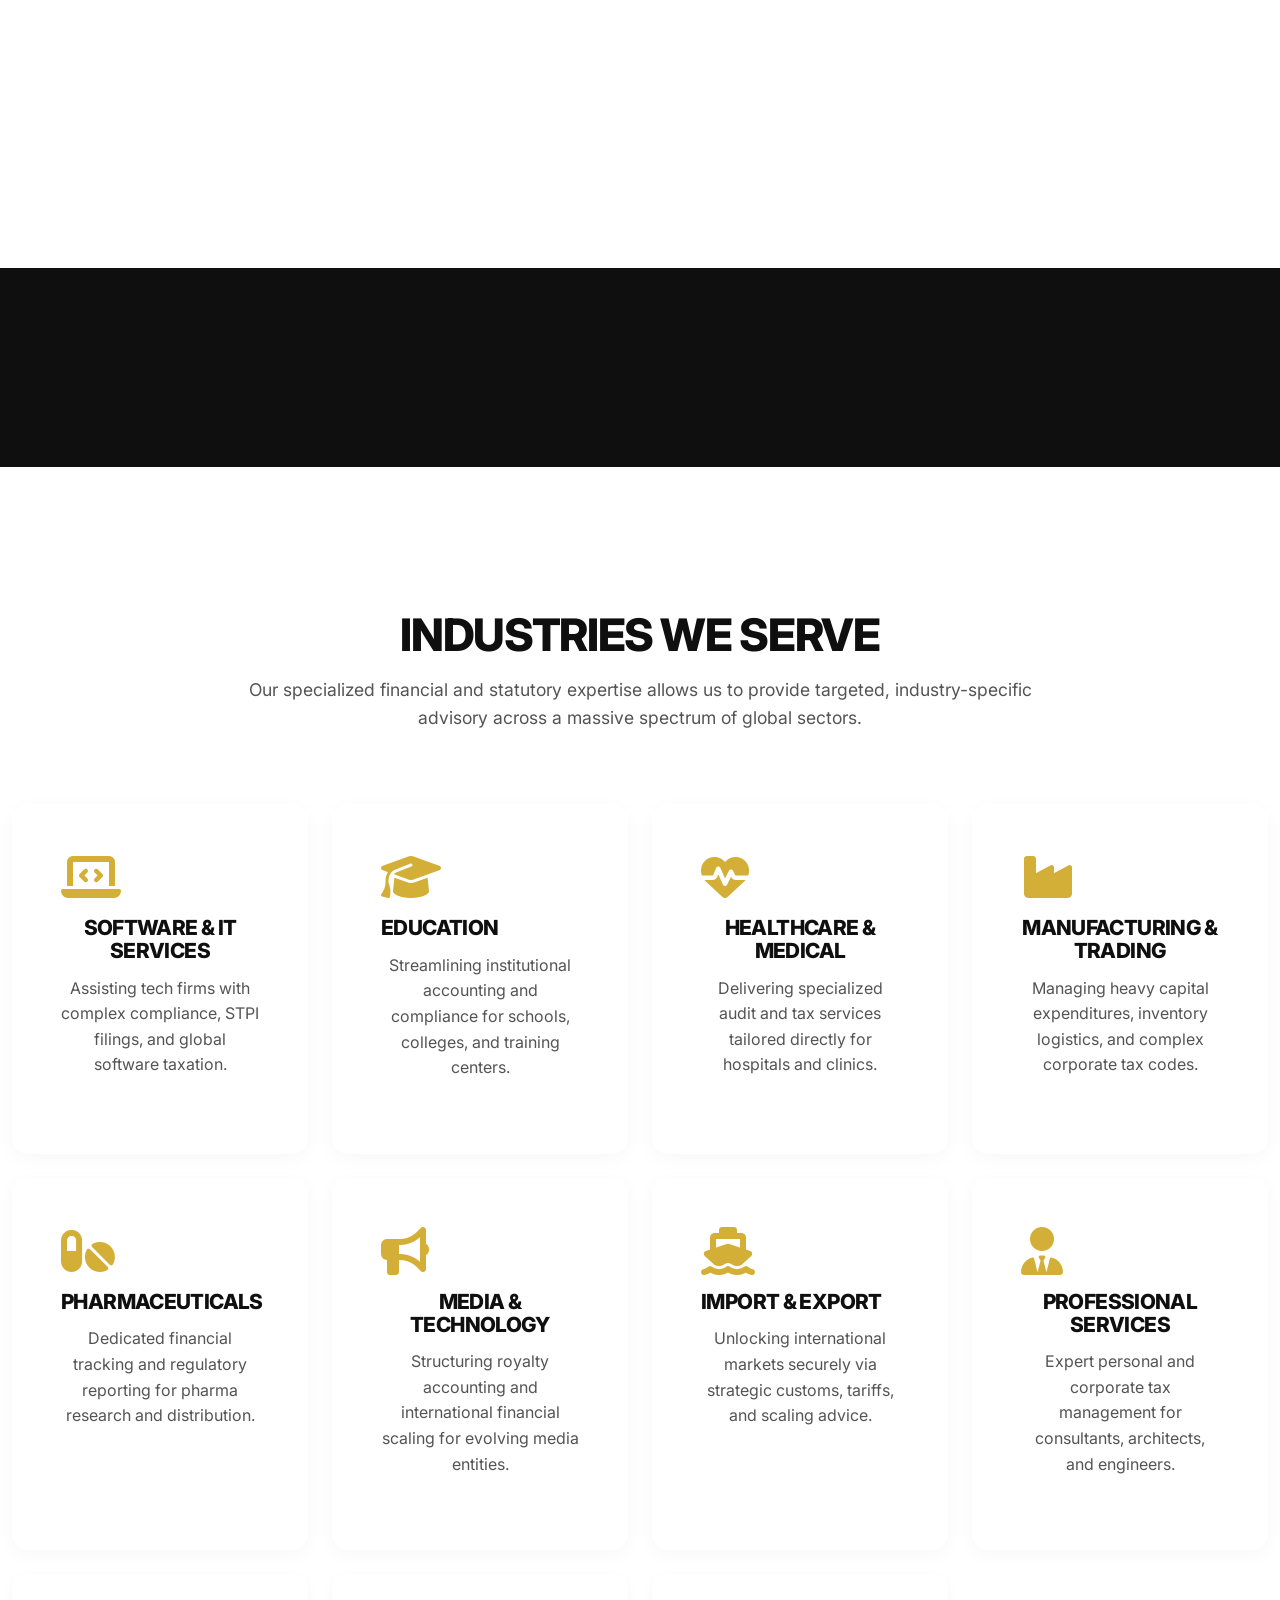
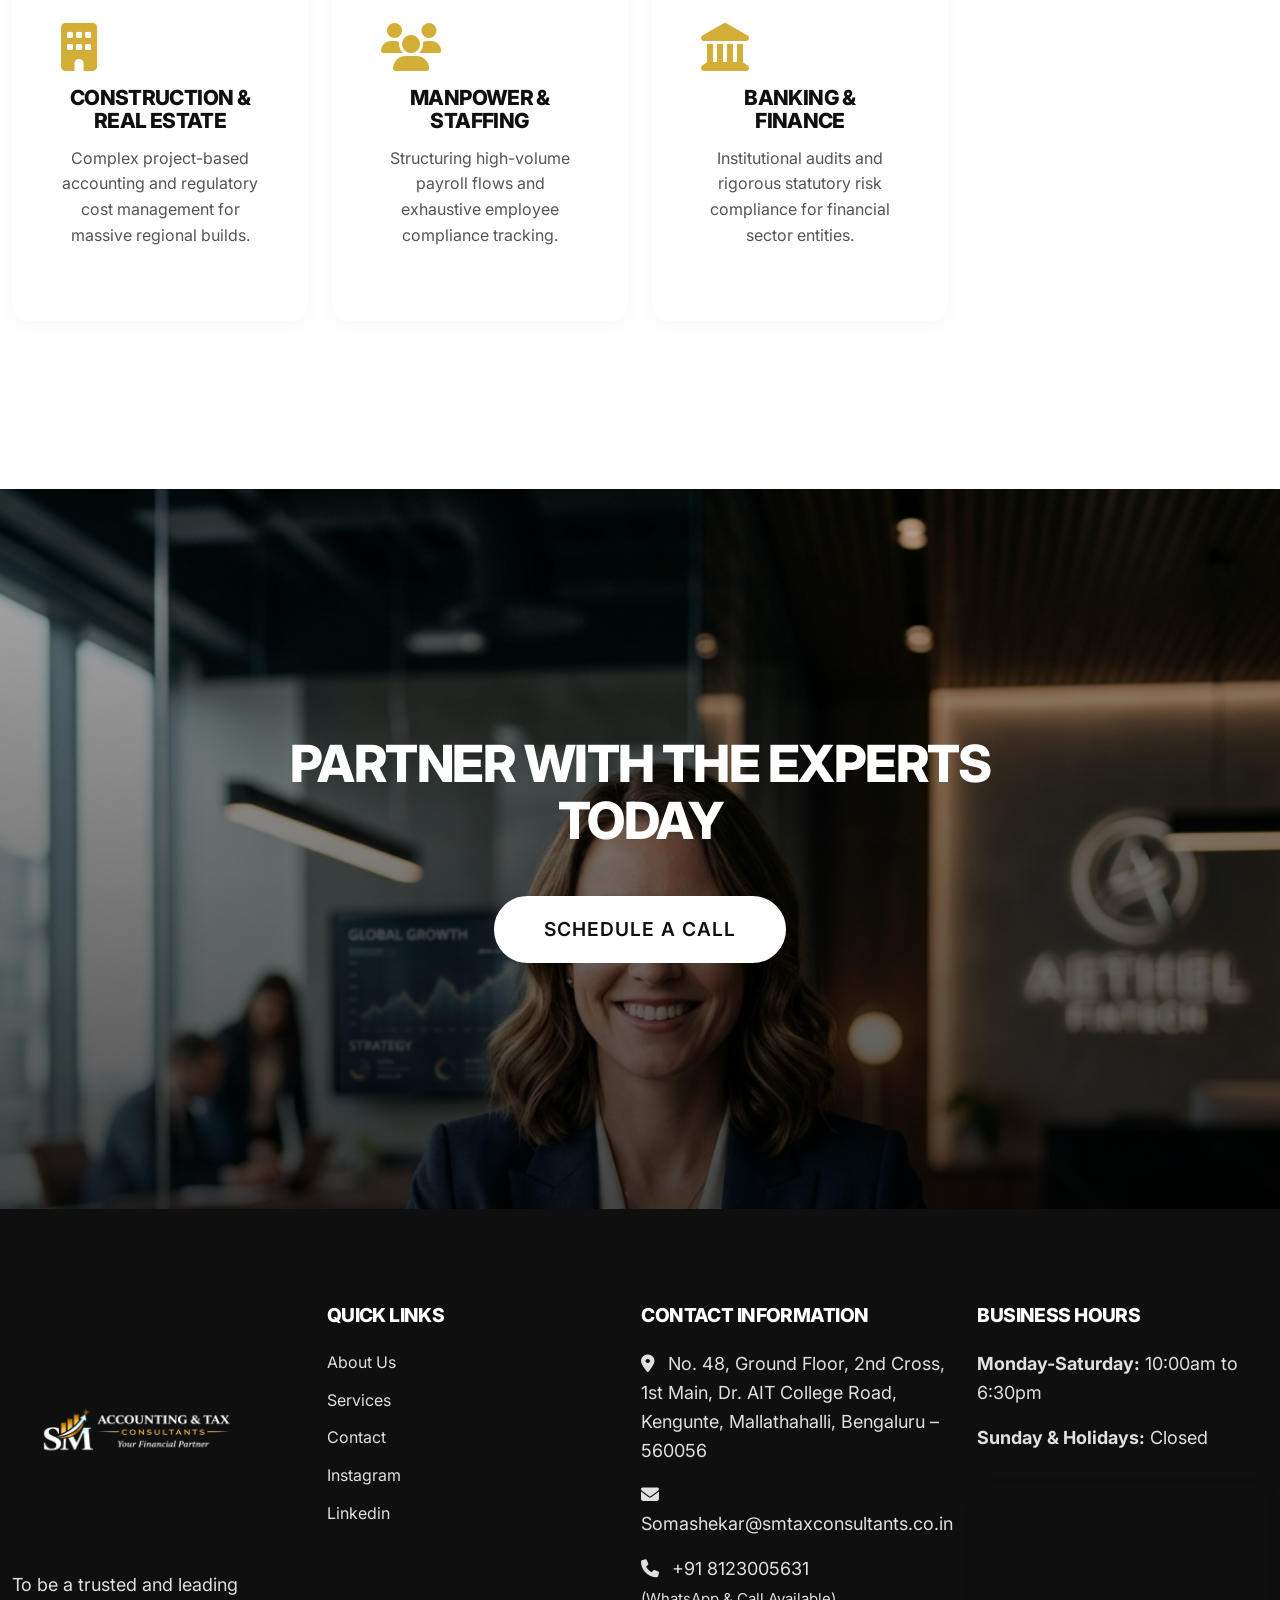
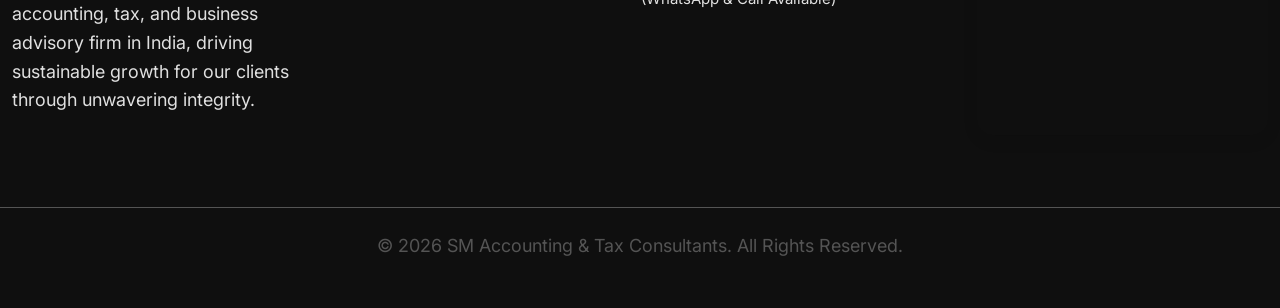
==== commit 29753579: "SEO" ====
--- a/about.html
+++ b/about.html
@@ -74,11 +74,11 @@
     <!-- Detailed About Section -->
     <section class="container obs-fade-up"
         style="max-width: 900px; margin: 0 auto; text-align: justify; color: var(--color-slate); font-size: 1.15rem; line-height: 1.8; margin-bottom: var(--spacing-xl); padding-top: 0;">
-        <p style="margin-bottom: 1.5rem;"><strong>SM Tax Consultants</strong> is a professionally managed corporate advisory firm based in <strong>Nagarbhavi, Bangalore</strong>, providing comprehensive services in Auditing, Accounting, Taxation, Business Advisory, and Financial Planning. Established in 2015, the firm has grown into a trusted partner for businesses & professionals across local commercial hubs, surrounding industrial areas like Peenya, and PAN India.</p>
+        <p style="margin-bottom: 1.5rem;"><strong>SM Accounting & Tax Consultants</strong> is a professionally managed corporate advisory firm based in <strong>Nagarbhavi, Bangalore</strong>, providing comprehensive services in Auditing, Accounting, Taxation, Business Advisory, and Financial Planning. Established in 2015, the firm has grown into a trusted partner for businesses & professionals across local commercial hubs, surrounding industrial areas like Peenya, and PAN India.</p>
         <p style="margin-bottom: 1.5rem;">With over 11 years of industry experience, we deliver reliable, ethical, and value-driven local business support. Our approach focuses on simplifying complex regulatory requirements such as <strong>Company Registration</strong> and <strong>GST Registration Services</strong>, providing clients with practical guidance that supports informed business decisions and sustainable growth.</p>
         <p style="margin-bottom: 1.5rem;">Over the years, we have built strong and lasting relationships with our clients, proudly serving 500+ companies and thousands of individuals across diverse industries. Our reputation is built on professional integrity, timely execution, and personalized client support for startups and established enterprises alike.</p>
         <p style="margin-bottom: 1.5rem;">Our core service offerings include Accounting & Payroll Management, <strong>Income Tax Filing</strong>, GST Filing & Advisory, TDS Compliance, <strong>MSME Registration</strong>, <strong>Trademark Registration</strong>, ROC Compliance, and Corporate Accounting Support for both domestic and international clients.</p>
-        <p>At SM Tax Consultants, we are committed to delivering accurate, efficient, and secure financial services in time enabling our clients to remain fully compliant while focusing on their core business operations.</p>
+        <p>At SM Accounting & Tax Consultants, we are committed to delivering accurate, efficient, and secure financial services in time enabling our clients to remain fully compliant while focusing on their core business operations.</p>
     </section>
 
     <section class="section container confidentiality-section obs-fade-up">
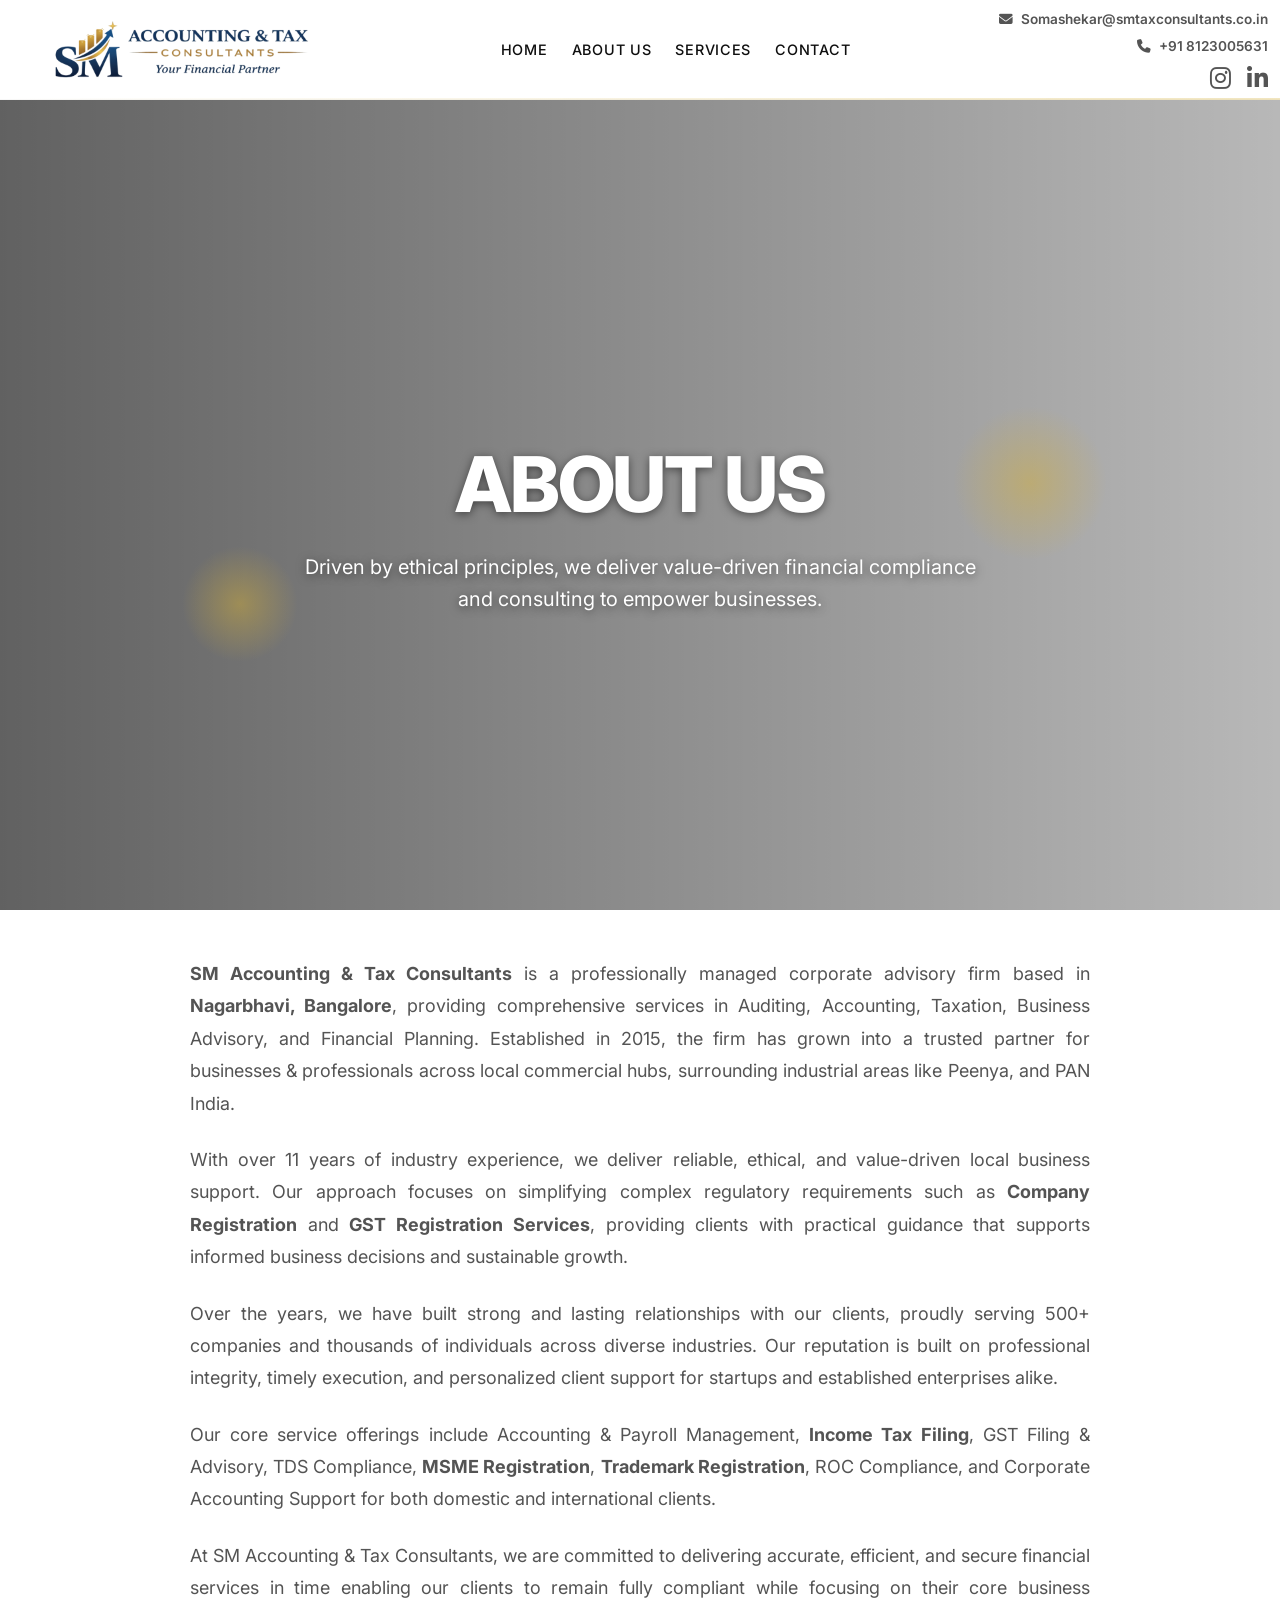
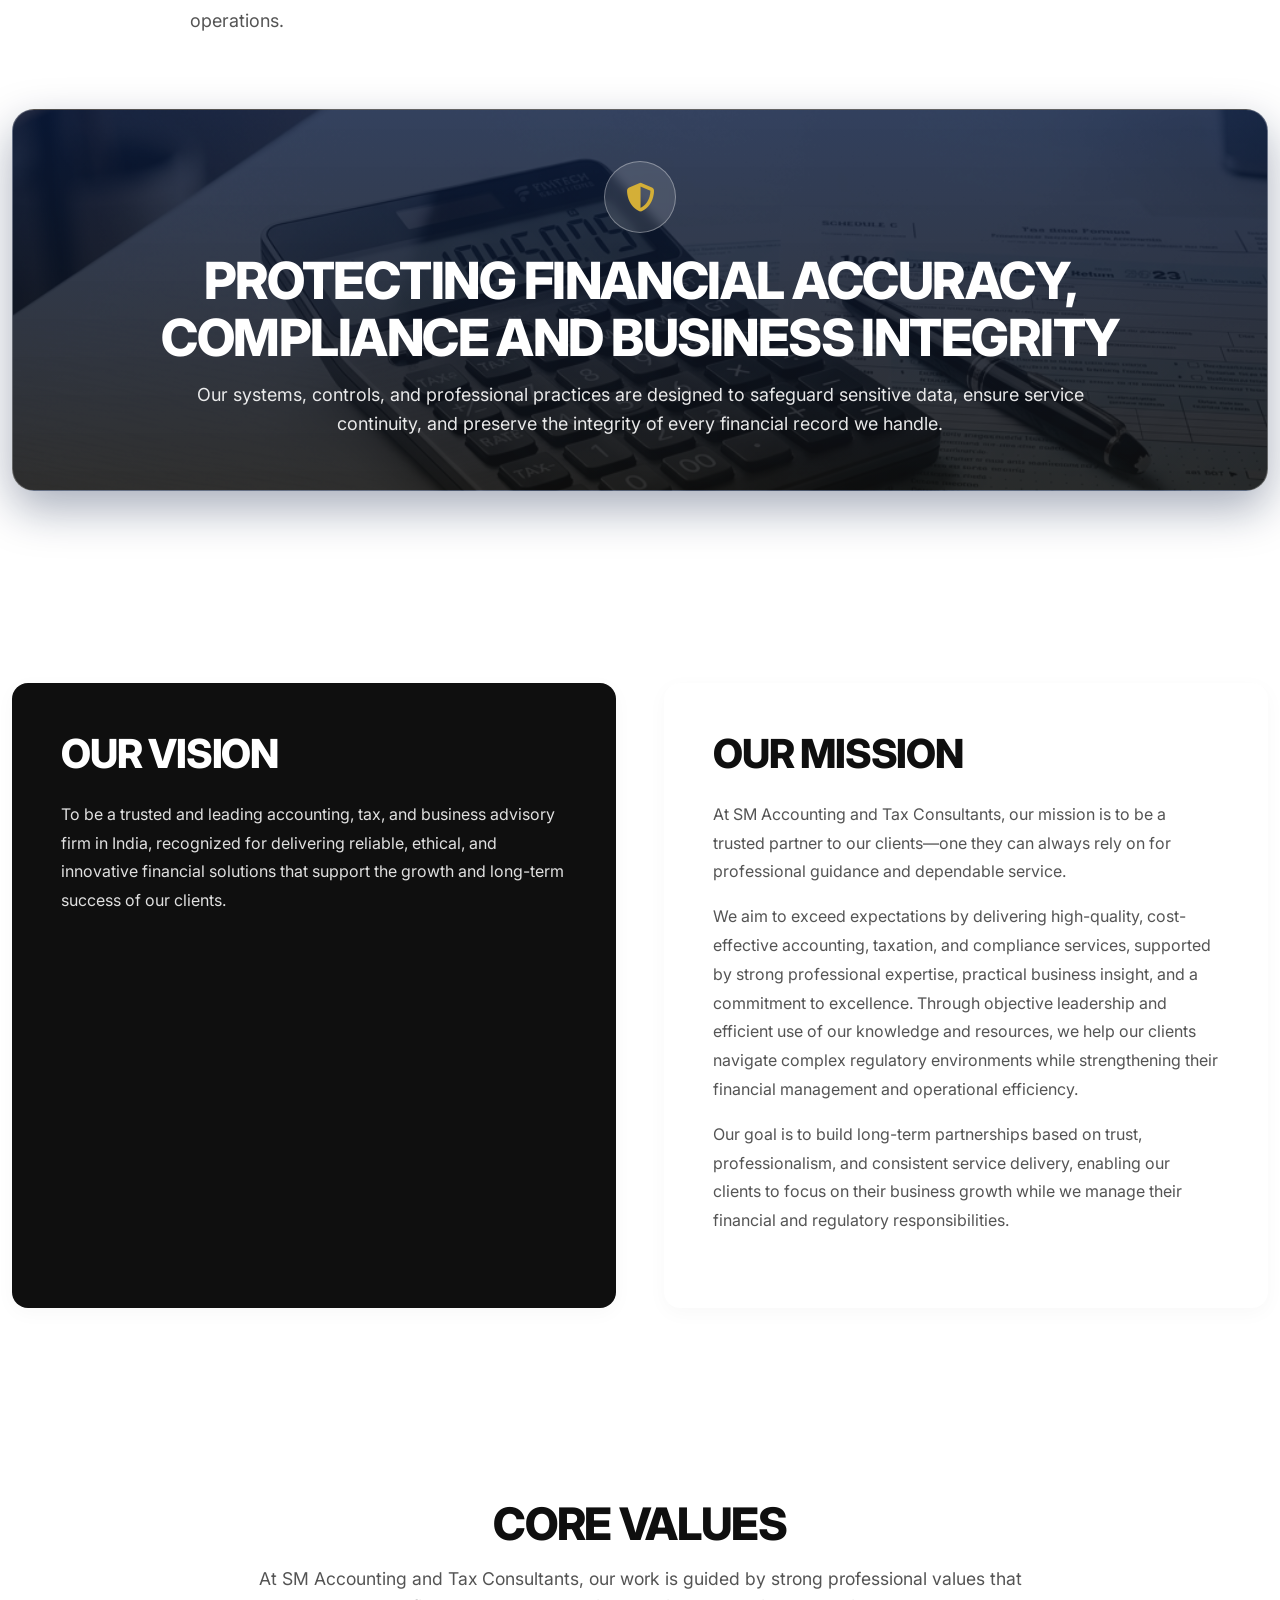
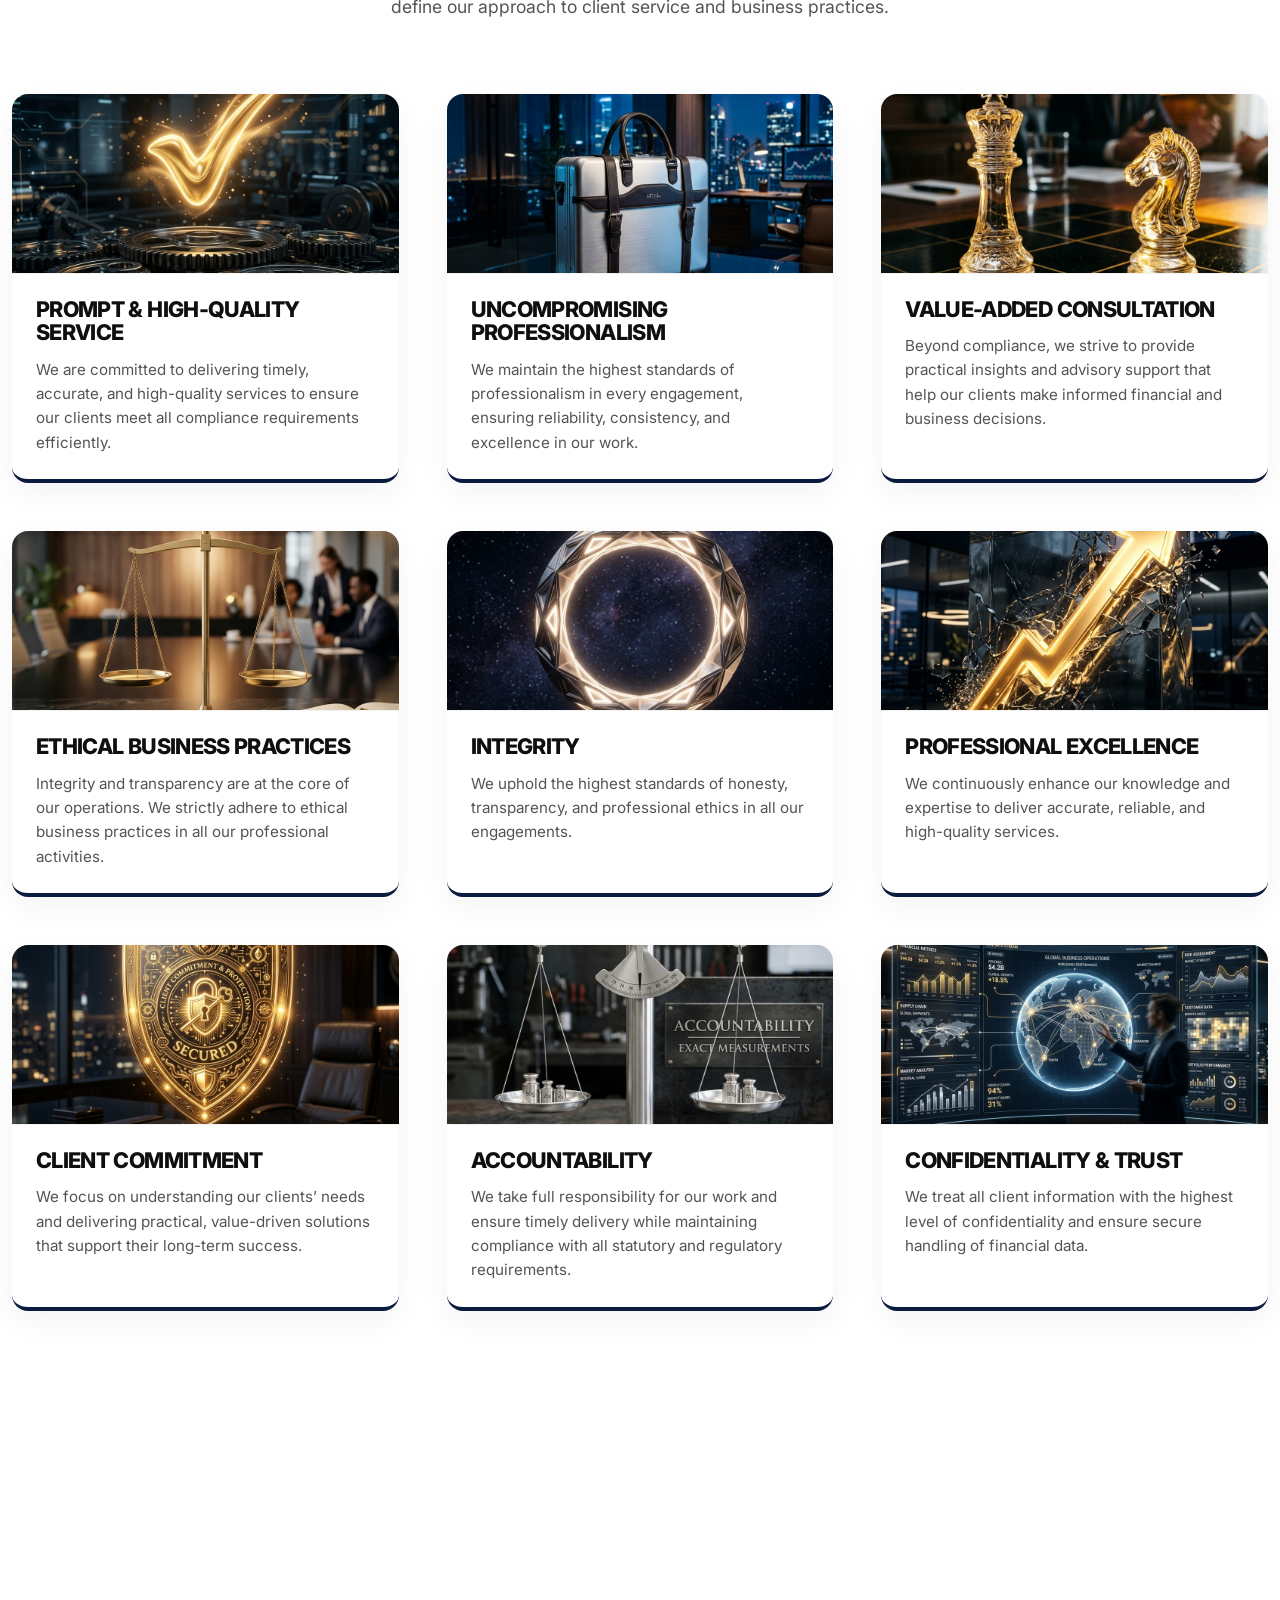
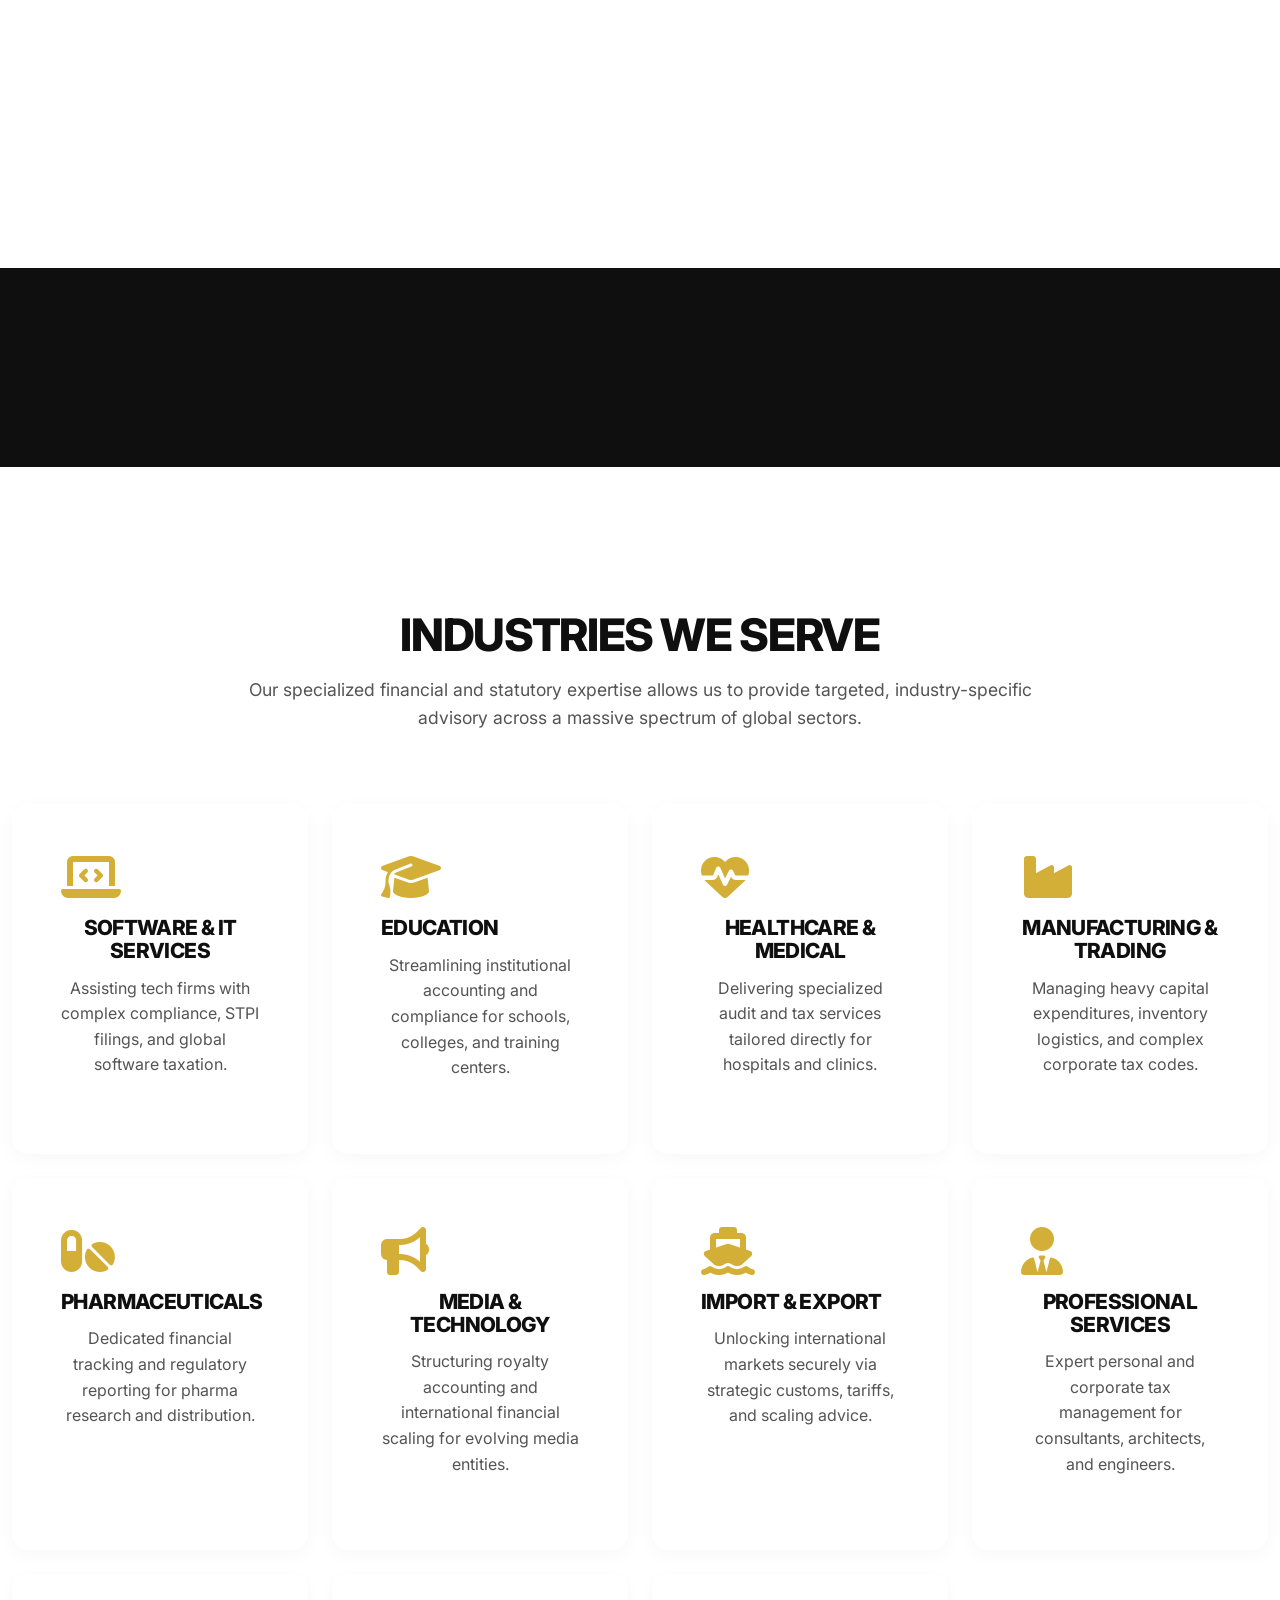
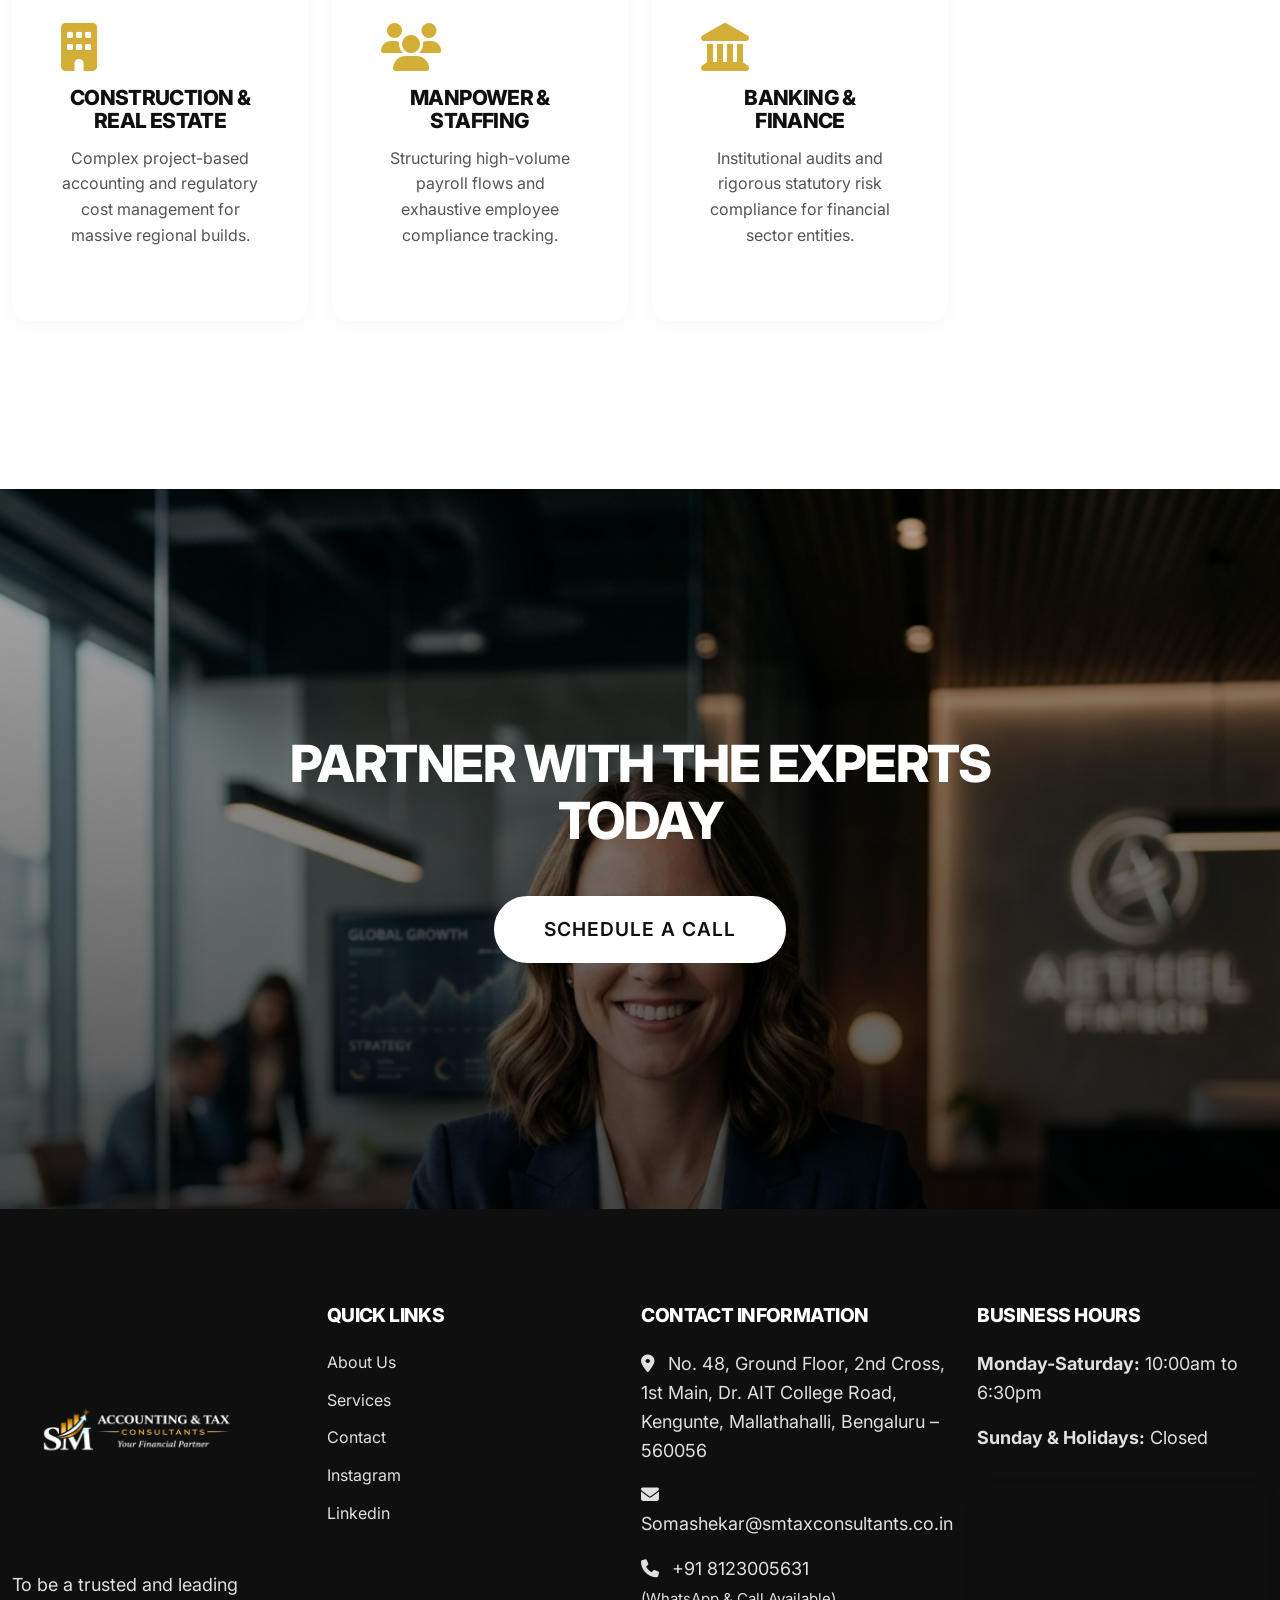
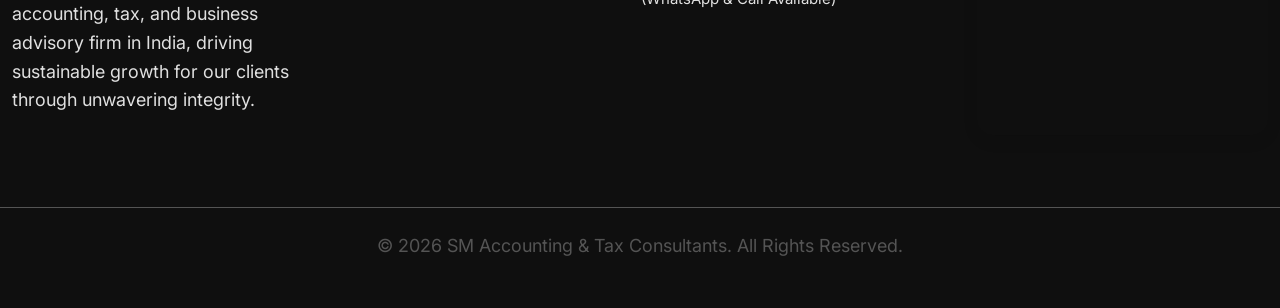
==== commit 1fe97917: "SEO" ====
--- a/about.html
+++ b/about.html
@@ -65,7 +65,7 @@
             <div class="slide-overlay"></div>
         </div>
         <div class="container hero-content obs-fade-up">
-            <h1 class="text-hero">About Our Tax Consultants in Bangalore</h1>
+            <h1 class="text-hero">About Us</h1>
             <p class="hero-subtitle">Driven by ethical principles, we deliver value-driven financial compliance and
                 consulting to empower businesses.</p>
         </div>
